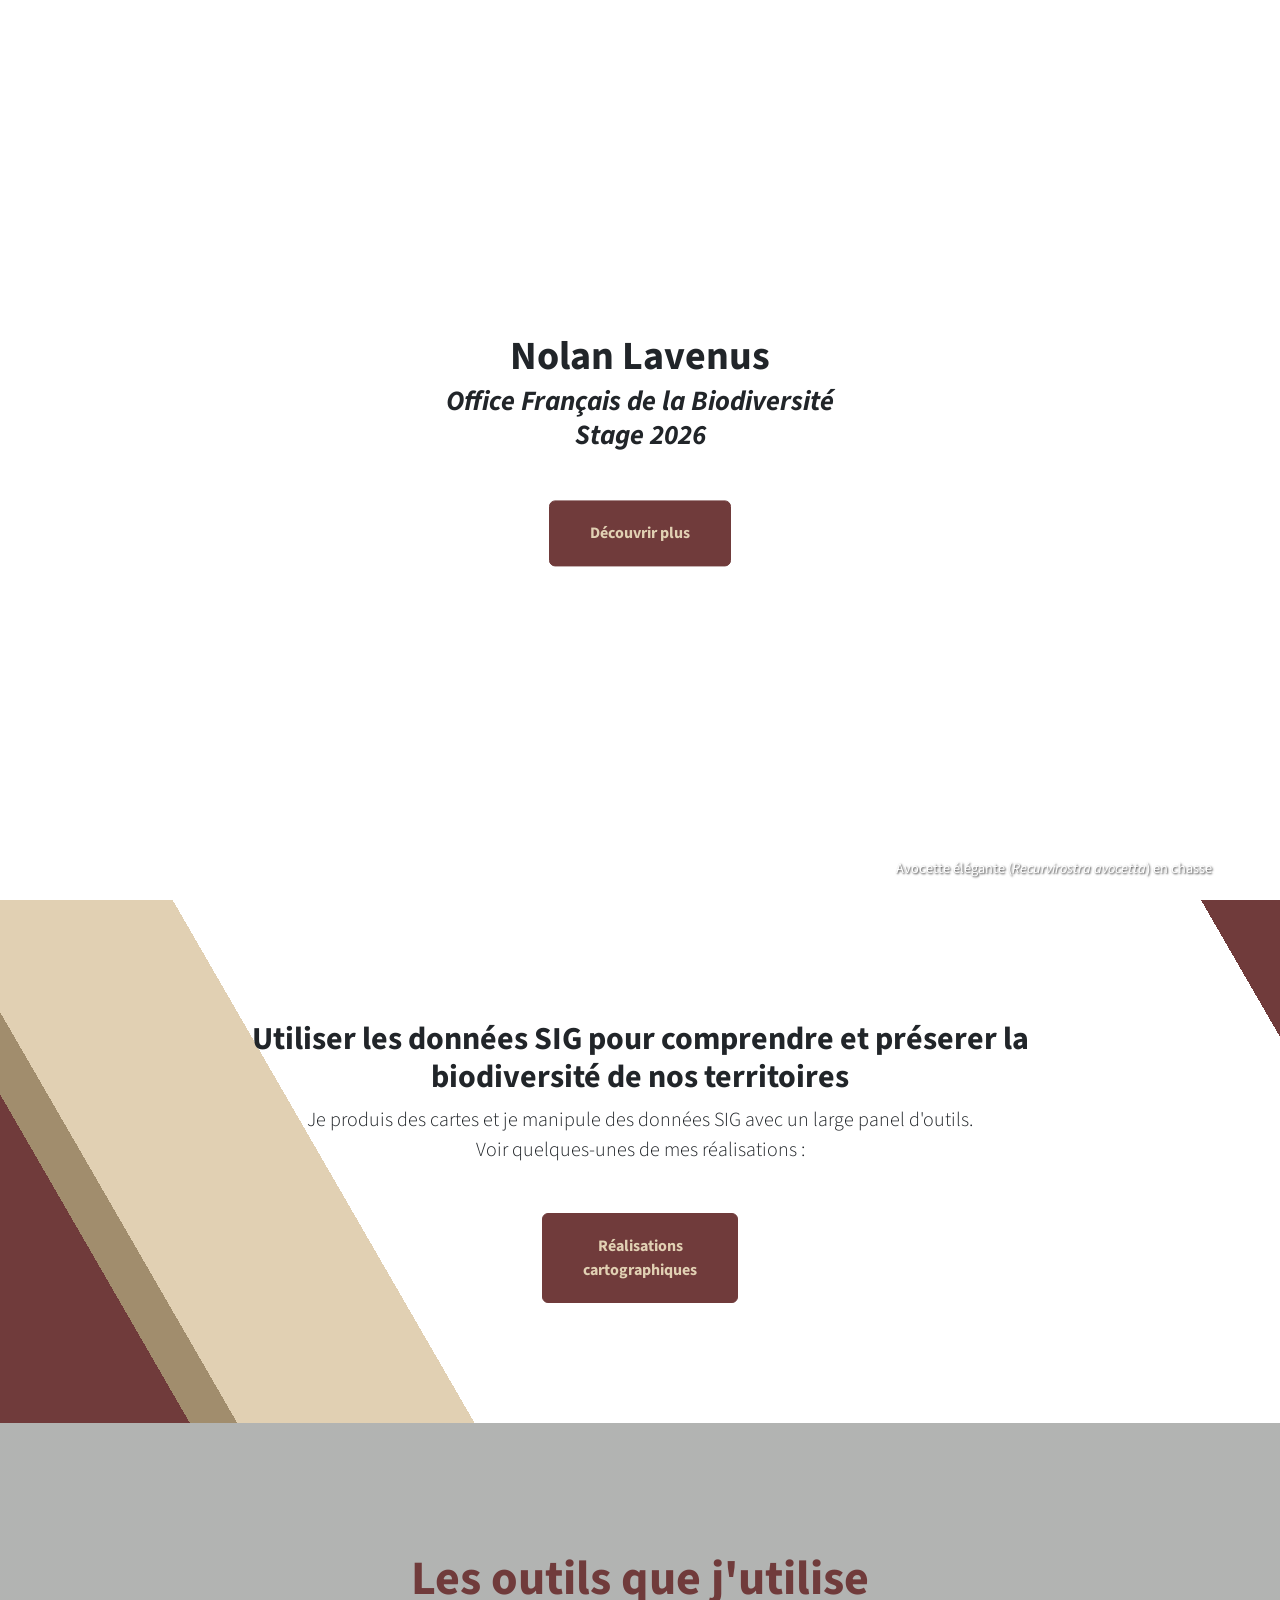
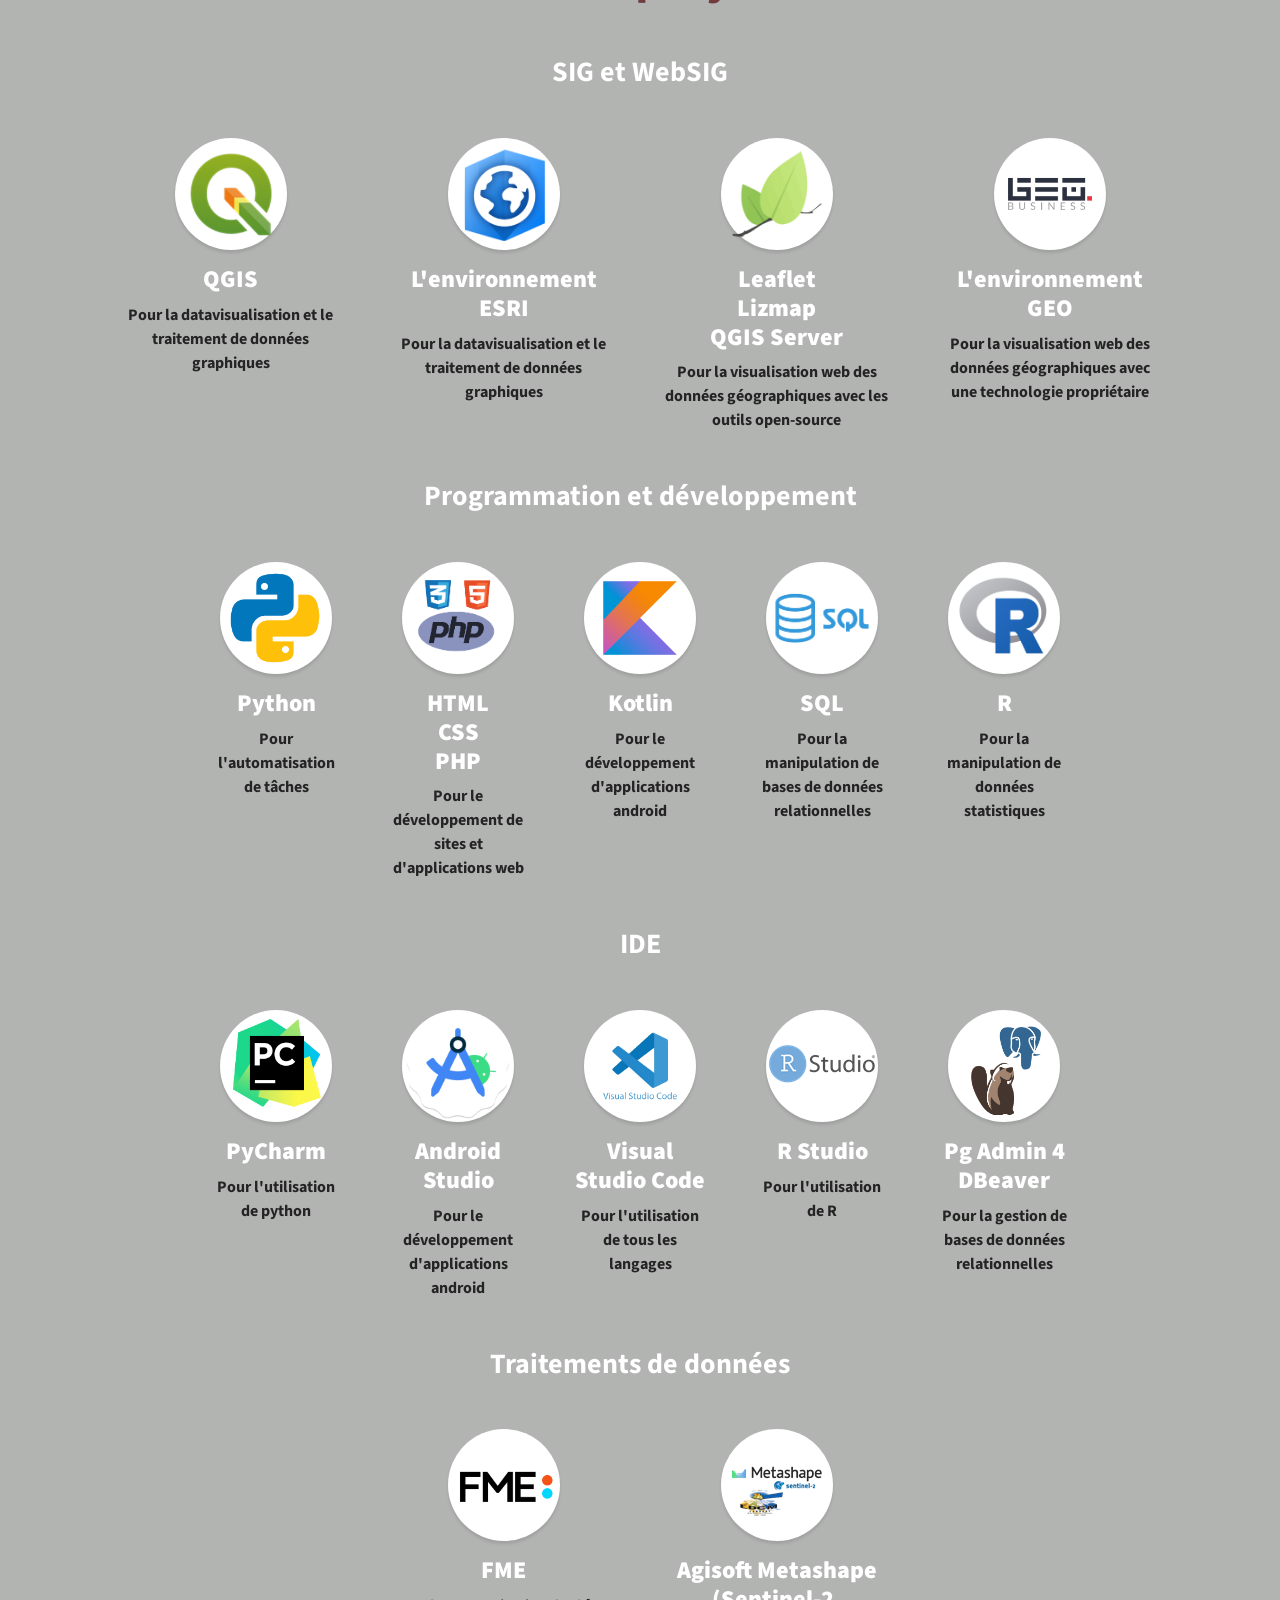
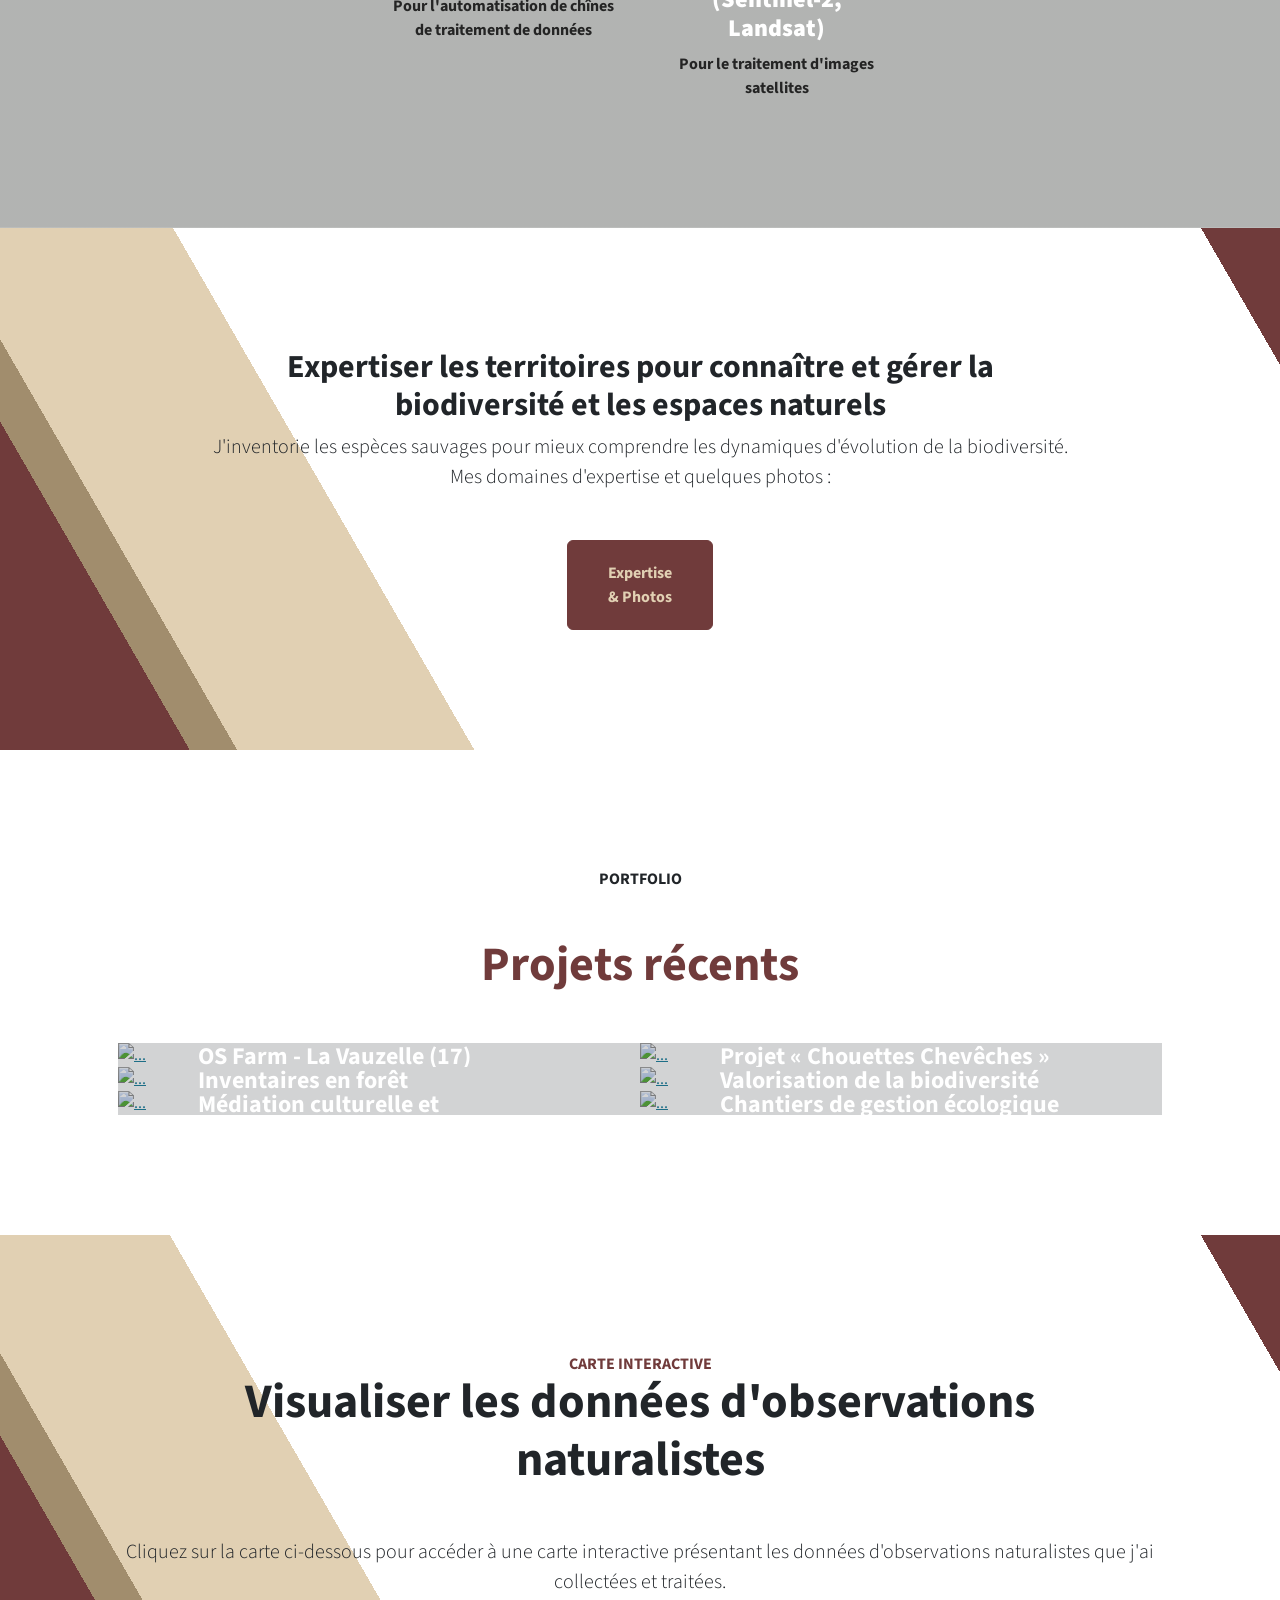
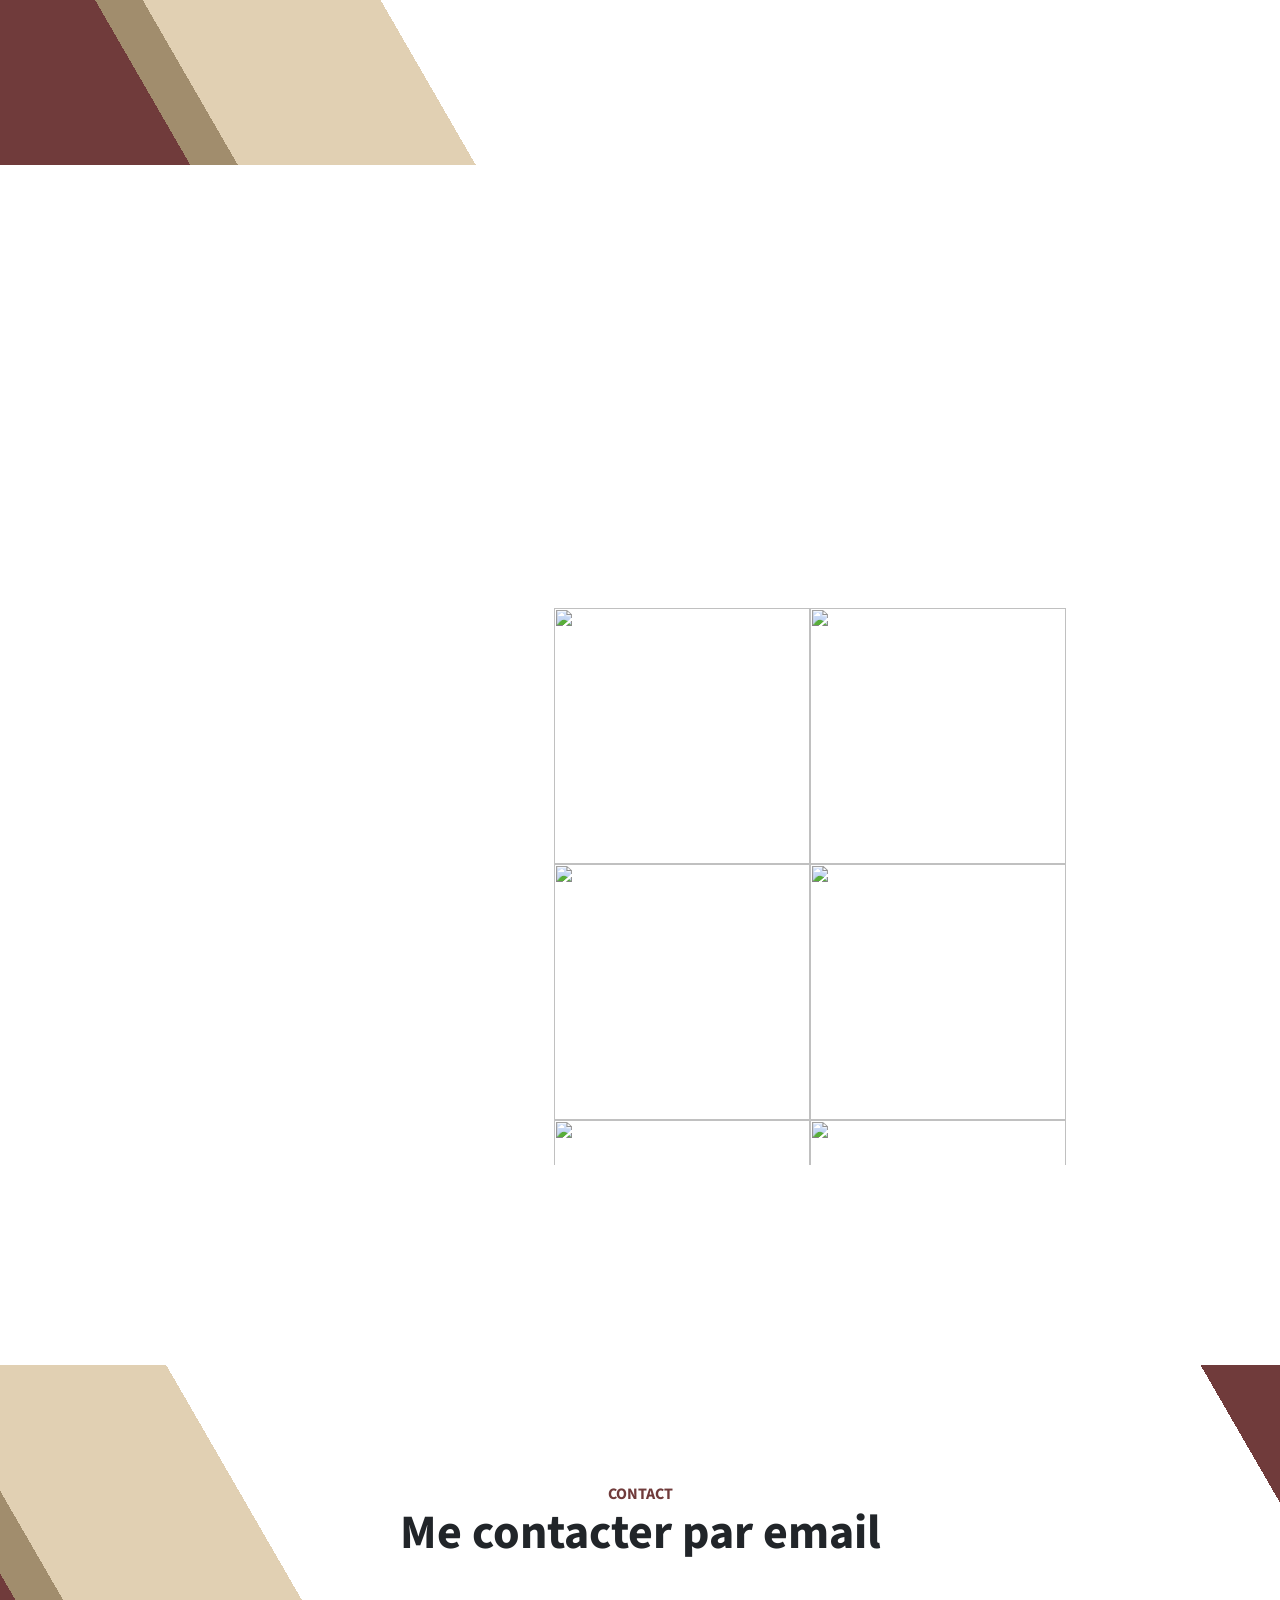
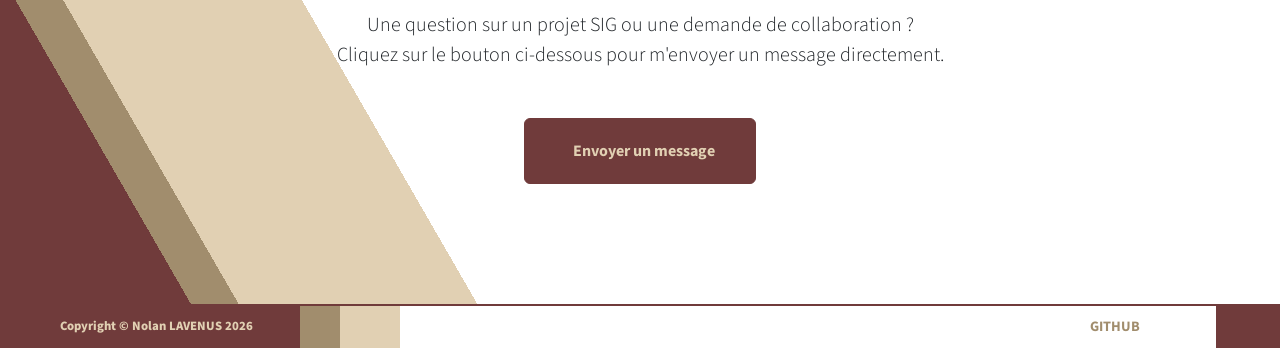
==== index.html @ 3e0e307f "Initial commit" ====
<!DOCTYPE html>
<html lang="en">
    <!-- Head -->
    <head>
        <meta charset="utf-8" />
        <meta name="viewport" content="width=device-width, initial-scale=1, shrink-to-fit=no" />
        <meta name="description" content="" />
        <meta name="author" content="" />
        <title>Nolan Lavenus</title>
        <!-- Favicon-->
        <link rel="icon" type="image/x-icon" href="assets/favicon.ico" />
        <!-- Font Awesome icons (free version)-->
        <script src="https://use.fontawesome.com/releases/v6.3.0/js/all.js" crossorigin="anonymous"></script>
        <!-- Simple line icons-->
        <link href="https://cdnjs.cloudflare.com/ajax/libs/simple-line-icons/2.5.5/css/simple-line-icons.min.css" rel="stylesheet" />
        <!-- Google fonts-->
        <link href="https://fonts.googleapis.com/css?family=Source+Sans+Pro:300,400,700,300italic,400italic,700italic" rel="stylesheet" type="text/css" />
        <!-- Flat UI Icons -->
        <!-- Flaticon uIcons (Thin Straight) -->
        <link rel='stylesheet' href='https://cdn-uicons.flaticon.com/2.1.0/uicons-thin-straight/css/uicons-thin-straight.css'>
        <!-- Core theme CSS (includes Bootstrap)-->
        <link rel ="stylesheet" href = "css/styles.css">
        <link rel ="stylesheet" href = "css/styles_custom.css">
        <link href="css/MarkerCluster.css" rel="stylesheet">
        <link href="css/MarkerCluster.Default.css" rel="stylesheet">
        <link rel="stylesheet" href="https://unpkg.com/leaflet@1.9.4/dist/leaflet.css" />
        <script src="https://unpkg.com/leaflet@1.9.4/dist/leaflet.js"></script>
    </head>

    <!-- Body -->
    <body id="page-top">

        <!-- Navigation-->
        <nav id="nav-desktop" class="navbar-custom">
            <div class="horizontal-wrapper">
                <span class="nav-brand">Menu</span>
                <ul class="nav-links">
                    <li><a href="#page-top">Haut de page</a></li>
                    <li><a href="#about">À propos</a></li>
                    <li><a href="#sig">SIG</a></li>
                    <li><a href="#naturalisme">Naturalisme</a></li>
                    <li><a href="#portfolio">Portfolio</a></li>
                    <li><a href="#observations">Observations</a></li>
                    <li><a href="#contact">Contact</a></li>
                </ul>
            </div>
        </nav>

        <nav id="nav-mobile">
            <button class="menu-toggle" aria-label="Ouvrir le menu" id="menu-toggle">
                <i class="fas fa-bars"></i>
            </button>
        
            <div class="mobile-sidebar">
                <div class="sidebar-header">
                    <span class="nav-menu">Menu</span>
                    <button class="close-menu" id="menu-close-btn"><i class="fas fa-times"></i></button>
                </div>
                <ul class="nav-links">
                    <li><a href="#page-top">Haut de page</a></li>
                    <li><a href="#about">À propos</a></li>
                    <li><a href="#sig">SIG</a></li>
                    <li><a href="#naturalisme">Naturalisme</a></li>
                    <li><a href="#portfolio">Portfolio</a></li>
                    <li><a href="#contact">Contact</a></li>
                </ul>
            </div>
        </nav>

        <div class="sidebar-overlay"></div>

        <!-- Header-->
        <header class="masthead_3 d-flex align-items-center">
            <video autoplay muted loop id="myVideo">
                <source src="assets/vids/MVI_4142.MOV" type="video/mp4">
            </video>
            <div class=masthead-4>
                <div class="container px-4 px-lg-5 text-center">
                    <h1 class="mb-1">Nolan Lavenus</h1>
                    <h3 class="mb-5">
                        <em>Office Français de la Biodiversité<br></em>
                        <em>Stage 2026</em>
                    </h3>
                    <a class="btn btn-more" href="#about">Découvrir plus</a>
                </div>
            </div>
            <div class="masthead-5">
                <div class="container px-4 px-lg-5 text-left">
                    <p>Avocette élégante (<em>Recurvirostra avocetta</em>) en chasse</p>
                </div>
            </div>
        </header>

        <!-- About-->
        <section class="content-section bg-light section-bg" id="about">
            <div class="container px-4 px-lg-5 text-center">
                <div class="row gx-4 gx-lg-5 justify-content-center">
                    <div class="col-lg-10">
                        <h2>Utiliser les données SIG pour comprendre et préserer la biodiversité de nos territoires</h2>
                        <p class="lead mb-5">
                            Je produis des cartes et je manipule des données SIG avec un large panel d'outils.<br>
                            Voir quelques-unes de mes réalisations :
                        </p>
                        <a class="btn btn-more" href="#portfolio">Réalisations<br>cartographiques</a>
                    </div>
                </div>
            </div>
        </section>

        <!-- SIG-->
        <section class="masthead_2 text-white text-center" id="sig">
            <div class="container px-4 px-lg-5">
                <div class="content-section-heading">
                    <h2 class="text-secondary mb-0">Les outils que j'utilise</h2>
                </div>

                <div class="col-lg-1 col-md-6 mb-5"></div>
                <h3 class="mb-5">SIG et WebSIG</h3>

                <div class="row gx-4 gx-lg-5">
                    <div class="col-lg-3 col-md-6 mb-5 mb-lg-0">
                        <span class="service-icon rounded-circle mx-auto mb-3"><img src="assets/icon/qgis-logo.png" class="img-fluid d-block"></span>
                        <h4><strong>QGIS</strong></h4>
                        <p class="text-faded mb-0">Pour la datavisualisation et le traitement de données graphiques</p>
                    </div>
                    <div class="col-lg-3 col-md-6 mb-5 mb-lg-0">
                        <span class="service-icon rounded-circle mx-auto mb-3"><img src="assets/icon/arcgis-logo.png" class="img-fluid d-block"></span>
                        <h4><strong>L'environnement ESRI</strong></h4>
                        <p class="text-faded mb-0">Pour la datavisualisation et le traitement de données graphiques</p>
                    </div>
                    <div class="col-lg-3 col-md-6 mb-5 mb-md-0">
                        <span class="service-icon rounded-circle mx-auto mb-3"><img src="assets/icon/leaflet-logo.png" class="img-fluid d-block"></span>
                        <h4><strong>Leaflet<br>Lizmap<br>QGIS Server</strong></h4>
                        <p class="text-faded mb-0">Pour la visualisation web des données géographiques avec les outils open-source</p>
                    </div>
                    <div class="col-lg-3 col-md-6">
                        <span class="service-icon rounded-circle mx-auto mb-3"><img src="assets/icon/geo-logo.png" class="img-fluid d-block"></span>
                        <h4><strong>L'environnement GEO</strong></h4>
                        <p class="text-faded mb-0">Pour la visualisation web des données géographiques avec une technologie propriétaire</p>
                    </div>
                </div>

                <div class="col-lg-1 col-md-6 mb-5"></div>
                <h3 class="mb-5">Programmation et développement</h3>
                
                <div class="row gx-4 gx-lg-5">
                    <div class="col-lg-1 col-md-6 mb-5 mb-lg-0">

                    </div>
                    <div class="col-lg-2 col-md-6 mb-5 mb-lg-0">
                        <span class="service-icon rounded-circle mx-auto mb-3"><img src="assets/icon/python-logo.png" class="img-fluid d-block"></span>
                        <h4><strong>Python</strong></h4>
                        <p class="text-faded mb-0">Pour l'automatisation de tâches</p>
                    </div>
                    <div class="col-lg-2 col-md-6 mb-5 mb-lg-0">
                        <span class="service-icon rounded-circle mx-auto mb-3"><img src="assets/icon/dev_web-logo.png" class="img-fluid d-block"></span>
                        <h4><strong>HTML<br>CSS<br>PHP</strong></h4>
                        <p class="text-faded mb-0">Pour le développement de sites et d'applications web</p>
                    </div>
                    <div class="col-lg-2 col-md-6 mb-5 mb-md-0">
                        <span class="service-icon rounded-circle mx-auto mb-3"><img src="assets/icon/kotlin-logo.png" class="img-fluid d-block"></span>
                        <h4><strong>Kotlin</strong></h4>
                        <p class="text-faded mb-0">Pour le développement d'applications android</p>
                    </div>
                    <div class="col-lg-2 col-md-6">
                        <span class="service-icon rounded-circle mx-auto mb-3"><img src="assets/icon/sql-logo.png" class="img-fluid d-block"></span>
                        <h4><strong>SQL</strong></h4>
                        <p class="text-faded mb-0">Pour la manipulation de bases de données relationnelles</p>
                    </div>
                    <div class="col-lg-2 col-md-6 mb-5 mb-lg-0">
                        <span class="service-icon rounded-circle mx-auto mb-3"><img src="assets/icon/r_studio-logo.png" class="img-fluid d-block"></span>
                        <h4><strong>R</strong></h4>
                        <p class="text-faded mb-0">Pour la manipulation de données statistiques</p>
                    </div>
                </div>

                <div class="col-lg-1 col-md-6 mb-5"></div>
                <h3 class="mb-5">IDE</h3>
                
                <div class="row gx-4 gx-lg-5">
                    <div class="col-lg-1 col-md-6 mb-5 mb-lg-0">

                    </div>
                    <div class="col-lg-2 col-md-6 mb-5 mb-lg-0">
                        <span class="service-icon rounded-circle mx-auto mb-3"><img src="assets/icon/pycharm-icon.png" class="img-fluid d-block"></span>
                        <h4><strong>PyCharm</strong></h4>
                        <p class="text-faded mb-0">Pour l'utilisation de python</p>
                    </div>  
                    <div class="col-lg-2 col-md-6 mb-5 mb-lg-0">
                        <span class="service-icon rounded-circle mx-auto mb-3"><img src="assets/icon/adroid_studio-logo.png" class="img-fluid d-block"></span>
                        <h4><strong>Android Studio</strong></h4>
                        <p class="text-faded mb-0">Pour le développement d'applications android</p>
                    </div>
                    <div class="col-lg-2 col-md-6 mb-5 mb-lg-0">
                        <span class="service-icon rounded-circle mx-auto mb-3"><img src="assets/icon/vsc-logo.png" class="img-fluid d-block"></span>
                        <h4><strong>Visual Studio Code</strong></h4>
                        <p class="text-faded mb-0">Pour l'utilisation de tous les langages</p>
                    </div>
                    <div class="col-lg-2 col-md-6 mb-5 mb-lg-0">
                        <span class="service-icon rounded-circle mx-auto mb-3"><img src="assets/icon/R_Studio_Logo.png" class="img-fluid d-block"></span>
                        <h4><strong>R Studio</strong></h4>
                        <p class="text-faded mb-0">Pour l'utilisation de R</p>
                    </div>
                    <div class="col-lg-2 col-md-6 mb-5 mb-lg-0">
                        <span class="service-icon rounded-circle mx-auto mb-3"><img src="assets/icon/bdd-logo.png" class="img-fluid d-block"></span>
                        <h4><strong>Pg Admin 4<br>DBeaver</strong></h4>
                        <p class="text-faded mb-0">Pour la gestion de bases de données relationnelles</p>
                    </div>
                </div>

                <div class="col-lg-1 col-md-6 mb-5"></div>
                <h3 class="mb-5">Traitements de données</h3>
                
                <div class="row gx-4 gx-lg-5">
                    <div class="col-lg-3 col-md-6 mb-5 mb-lg-0">

                    </div>
                    <div class="col-lg-3 col-md-6 mb-5 mb-lg-0">
                        <span class="service-icon rounded-circle mx-auto mb-3"><img src="assets/icon/fme-logo.png" class="img-fluid d-block"></span>
                        <h4><strong>FME</strong></h4>
                        <p class="text-faded mb-0">Pour l'automatisation de chînes de traitement de données</p>
                    </div>
                    <div class="col-lg-3 col-md-6 mb-5 mb-lg-0">
                        <span class="service-icon rounded-circle mx-auto mb-3"><img src="assets/icon/images_sat-logo.png" class="img-fluid d-block"></span>
                        <h4><strong>Agisoft Metashape<br>(Sentinel-2, Landsat)</strong></h4>
                        <p class="text-faded mb-0">Pour le traitement d'images satellites</p>
                </div>
            </div>
        </section>

        <!-- Naturalisme -->
        <section class="content-section bg-light section-bg" id="naturalisme">
            <div class="container px-4 px-lg-5 text-center">
                <div class="row gx-4 gx-lg-5 justify-content-center">
                    <div class="col-lg-10">
                        <h2>Expertiser les territoires pour connaître et gérer la biodiversité et les espaces naturels</h2>
                        <p class="lead mb-5">
                            J'inventorie les espèces sauvages pour mieux comprendre les dynamiques d'évolution de la biodiversité.<br>
                            Mes domaines d'expertise et quelques photos :
                        </p>
                        <a class="btn btn-more" href="#services">Expertise<br>& Photos</a>
                    </div>
                </div>
            </div>
        </section>

        <!-- Portfolio-->
        <section class="content-section" id="portfolio">
            <div class="container px-4 px-lg-5">
                <div class="content-section-heading text-center">
                    <h3 class="mb-5">Portfolio</h3>
                    <h2 class="text-secondary mb-0">Projets récents</h2>
                </div>

                <div class="col-lg-1 col-md-6 mb-5"></div>

                <div class="row gx-0">
                    <div class="col-lg-6">
                        <a class="portfolio-item" href="portfolio/os_farm/index.html">
                            <div class="caption">
                                <div class="caption-content">
                                    <div class="h4 mb-1">OS Farm - La Vauzelle (17)</div>
                                    <p class="mb-0">Relevés de terrain, productions cartographiques et diffusion des données</p>
                                </div>
                            </div>
                            <img class="img-fluid d-block" src="assets/img/Communes_parcelles.png" alt="..." />
                        </a>
                    </div>
                    <div class="col-lg-6">
                        <a class="portfolio-item" href="#!">
                            <div class="caption">
                                <div class="caption-content">
                                    <div class="h4 mb-1">Projet « Chouettes Chevêches »</div>
                                    <p class="mb-0">Projet de cartographie et d'analyse des potentialités de nidification de chouettes chevêches 
                                        sur le territoire communal</p>
                                </div>
                            </div>
                            <img class="img-fluid d-block" src="assets/img/Localisation couples chouettes.png" alt="..." />
                        </a>
                    </div>
                    <div class="col-lg-6">
                        <a class="portfolio-item" href="#!">
                            <div class="caption">
                                <div class="caption-content">
                                    <div class="h4 mb-1">Inventaires en forêt</div>
                                    <p class="mb-0">Inventaires naturalistes en forêt de Boulogne (47) pour l'Office National des Forêts (ONF)</p>
                                </div>
                            </div>
                            <img class="img-fluid d-block" src="../siteweb/assets/img/IMG_1373.JPG" alt="..." />
                        </a>
                    </div>
                    <div class="col-lg-6">
                        <a class="portfolio-item" href="#!">
                            <div class="caption">
                                <div class="caption-content">
                                    <div class="h4 mb-1">Valorisation de la biodiversité dans les vignes (Le Pallet - 44)</div>
                                    <p class="mb-0">Inventaires naturalistes dans les vignes du Musée du Vignoble Nantais,
                                        création de panneaux pédagagogiques et médiation culturelle et scientifique</p>
                                </div>
                            </div>
                            <img class="img-fluid d-block" src="assets/img/panneau_fauche.png" alt="..." />
                        </a>
                    </div>
                    <div class="col-lg-6">
                        <a class="portfolio-item" href="#!">
                            <div class="caption">
                                <div class="caption-content">
                                    <div class="h4 mb-1">Médiation culturelle et scientifique</div>
                                    <p class="mb-0">Médiation autour des enjeux eaux auprès de tous les publics dans les marais de Brière (44)</p>
                                </div>
                            </div>
                            <img class="img-fluid d-block" src="assets/img/Frise finale.jpg" alt="..." />
                        </a>
                    </div>
                    <div class="col-lg-6">
                        <a class="portfolio-item" href="#!">
                            <div class="caption">
                                <div class="caption-content">
                                    <div class="h4 mb-1">Chantiers de gestion écologique</div>
                                    <p class="mb-0">Chantiers de gestion écologique dans divers contextes : agricole, ripisylve, falaises calcicoles, clairière foestière</p>
                                </div>
                            </div>
                            <img class="img-fluid d-block" src="assets/img/1745243127879_copie.jpg" alt="..." />
                        </a>
                    </div>
                </div>
            </div>
        </section>

        <!-- Observations naturalistes -->
        <section class="content-section bg-light section-bg" id="observations">
                <div class="container px-4 px-lg-5 text-center">
                    <div class="content-section-heading">
                        <h3 class="text-secondary mb-0">Carte interactive</h3>
                        <h2 class="mb-5">Visualiser les données d'observations naturalistes</h2>
                    </div>
                    <p class="lead mb-5">
                        Cliquez sur la carte ci-dessous pour accéder à une carte interactive présentant les données d'observations naturalistes que j'ai collectées et traitées.
                    </p>
                </div>
        </section>

        <div class="map-preview-bg">
            <div class="map">
                <a href="map/map.html">
                    <div id="map_preview" class="map-preview">
                        <!-- Preview de la carte -->
                    </div>
                </a>
            </div>
        </div>

        <!-- Formulaire de contact -->
        <section class="content-section bg-light section-bg text-center" id="contact">
            <div class="container px-4 px-lg-5">
                <div class="content-section-heading">
                    <h3 class="text-secondary mb-0">Contact</h3>
                    <h2 class="mb-5">Me contacter par email</h2>
                </div>
                <p class="lead mb-5">
                    Une question sur un projet SIG ou une demande de collaboration ?<br>
                    Cliquez sur le bouton ci-dessous pour m'envoyer un message directement.
                </p>
                <a class="btn btn-more" href="mailto:nolan.lavenus@exemple.fr?subject=Contact%20depuis%20le%20Portfolio&body=Bonjour%20Nolan,">
                    <i class="fas fa-envelope me-2"></i> Envoyer un message
                </a>
            </div>
        </section>

        <!-- Footer-->
        <footer class="footer-custom">
            <div class="horizontal-wrapper">
                <span class="footer-brand">Copyright © Nolan LAVENUS 2026</span>
                <ul class="nav-links">
                    <li><a href="https://github.com/NolanLavenus" class="github-icon-link" target="_blank" rel="noopener noreferrer">
                        <i class="fab fa-github"></i> Github</a></li>
                </ul>
            </div>
        </footer>

        <!-- Scroll to Top Button-->
        <a class="scroll-to-top rounded" href="#page-top"><i class="fas fa-angle-up"></i></a>
        <!-- Bootstrap core JS-->
        <script src="https://cdn.jsdelivr.net/npm/bootstrap@5.2.3/dist/js/bootstrap.bundle.min.js"></script>
        <!-- Core theme JS-->
        <script type="module" src="js/const.js"></script>
        <script type="module" src="js/scroll.js"></script>
        <script type="module" src="js/nav.js"></script>

        <script src="js/jquery-3.7.1.min.js"></script>
        <script src="js/leaflet.js"></script>
        <script src="js/leaflet.markercluster.js"></script>
        <script src="https://cdn.jsdelivr.net/npm/@supabase/supabase-js@2"></script>
        <script src="map/queries.js"></script>
        <script src="map/map_preview.js"></script>
    </body>
</html>
---- css/styles.css ----
/* ---------------------------------------- */
/* Base */
/* ---------------------------------------- */

@charset "UTF-8";
/*!
* Start Bootstrap - Stylish Portfolio v6.0.6 (https://startbootstrap.com/theme/stylish-portfolio)
* Copyright 2013-2023 Start Bootstrap
* Licensed under MIT (https://github.com/StartBootstrap/startbootstrap-stylish-portfolio/blob/master/LICENSE)
*/
/*!
 * Bootstrap  v5.2.3 (https://getbootstrap.com/)
 * Copyright 2011-2022 The Bootstrap Authors
 * Copyright 2011-2022 Twitter, Inc.
 * Licensed under MIT (https://github.com/twbs/bootstrap/blob/main/LICENSE)
 */
:root {
  --bs-blue: #1D809F;
  --bs-indigo: #6610f2;
  --bs-purple: #6f42c1;
  --bs-pink: #d63384;
  --bs-red: #dc3545;
  --bs-orange: #fd7e14;
  --bs-yellow: #ecb807;
  --bs-green: #198754;
  --bs-teal: #20c997;
  --bs-cyan: #0dcaf0;
  --bs-black: #000;
  --bs-white: #fff;
  --bs-gray: #6c757d;
  --bs-gray-dark: #343a40;
  --bs-gray-100: #f8f9fa;
  --bs-gray-200: #e9ecef;
  --bs-gray-300: #dee2e6;
  --bs-gray-400: #ced4da;
  --bs-gray-500: #adb5bd;
  --bs-gray-600: #6c757d;
  --bs-gray-700: #495057;
  --bs-gray-800: #343a40;
  --bs-gray-900: #212529;
  --bs-primary: #1D809F;
  --bs-secondary: #ecb807;
  --bs-success: #198754;
  --bs-info: #0dcaf0;
  --bs-warning: #ecb807;
  --bs-danger: #dc3545;
  --bs-light: #f8f9fa;
  --bs-dark: #212529;
  --bs-primary-rgb: 29, 128, 159;
  --bs-secondary-rgb: 236, 184, 7;
  --bs-success-rgb: 25, 135, 84;
  --bs-info-rgb: 13, 202, 240;
  --bs-warning-rgb: 236, 184, 7;
  --bs-danger-rgb: 220, 53, 69;
  --bs-light-rgb: 248, 249, 250;
  --bs-dark-rgb: 33, 37, 41;
  --bs-white-rgb: 255, 255, 255;
  --bs-black-rgb: 0, 0, 0;
  --bs-body-color-rgb: 33, 37, 41;
  --bs-body-bg-rgb: 255, 255, 255;
  --bs-font-sans-serif: system-ui, -apple-system, "Segoe UI", Roboto, "Helvetica Neue", "Noto Sans", "Liberation Sans", Arial, sans-serif, "Apple Color Emoji", "Segoe UI Emoji", "Segoe UI Symbol", "Noto Color Emoji";
  --bs-font-monospace: SFMono-Regular, Menlo, Monaco, Consolas, "Liberation Mono", "Courier New", monospace;
  --bs-gradient: linear-gradient(180deg, rgba(255, 255, 255, 0.15), rgba(255, 255, 255, 0));
  --bs-body-font-family: Source Sans Pro, -apple-system, BlinkMacSystemFont, Segoe UI, Roboto, Helvetica Neue, Arial, sans-serif, Apple Color Emoji, Segoe UI Emoji, Segoe UI Symbol, Noto Color Emoji;
  --bs-body-font-size: 1rem;
  --bs-body-font-weight: 400;
  --bs-body-line-height: 1.5;
  --bs-body-color: #212529;
  --bs-body-bg: #fff;
  --bs-border-width: 1px;
  --bs-border-style: solid;
  --bs-border-color: #dee2e6;
  --bs-border-color-translucent: rgba(0, 0, 0, 0.175);
  --bs-border-radius: 0.375rem;
  --bs-border-radius-sm: 0.25rem;
  --bs-border-radius-lg: 0.5rem;
  --bs-border-radius-xl: 1rem;
  --bs-border-radius-2xl: 2rem;
  --bs-border-radius-pill: 50rem;
  --bs-link-color: #1D809F;
  --bs-link-hover-color: #17667f;
  --bs-code-color: #d63384;
  --bs-highlight-bg: #fbf1cd;
}

*,
*::before,
*::after {
  box-sizing: border-box;
}

@media (prefers-reduced-motion: no-preference) {
  :root {
    scroll-behavior: smooth;
  }
}

/* ---------------------------------------- */
/* Body et titres */
/* ---------------------------------------- */

body {
  margin: 0;
  font-family: var(--bs-body-font-family);
  font-size: var(--bs-body-font-size);
  font-weight: var(--bs-body-font-weight);
  line-height: var(--bs-body-line-height);
  color: var(--bs-body-color);
  text-align: var(--bs-body-text-align);
  background-color: var(--bs-body-bg);
  -webkit-text-size-adjust: 100%;
  -webkit-tap-highlight-color: rgba(0, 0, 0, 0);
}

h6, .h6, h5, .h5, h4, .h4, h3, .h3, h2, .h2, h1, .h1 {
  margin-top: 0;
  margin-bottom: 0.5rem;
  font-weight: 700;
  line-height: 1.2;
}

h1, .h1 {
  font-size: calc(1.375rem + 1.5vw);
}
@media (min-width: 1200px) {
  h1, .h1 {
    font-size: 2.5rem;
  }
}

h2, .h2 {
  font-size: calc(1.325rem + 0.9vw);
}
@media (min-width: 1200px) {
  h2, .h2 {
    font-size: 2rem;
  }
}

h3, .h3, h3_2, .h3_2 {
  font-size: calc(1.3rem + 0.6vw);
}
@media (min-width: 1200px) {
  h3, .h3, h3_2, .h3_2 {
    font-size: 1.75rem;
  }
}

h4, .h4 {
  font-size: calc(1.275rem + 0.3vw);
}
@media (min-width: 1200px) {
  h4, .h4 {
    font-size: 1.5rem;
  }
}

h5, .h5 {
  font-size: 1.25rem;
}

h6, .h6 {
  font-size: 1rem;
}

p {
  margin-top: 0;
  margin-bottom: 1rem;
}

abbr[title] {
  -webkit-text-decoration: underline dotted;
          text-decoration: underline dotted;
  cursor: help;
  -webkit-text-decoration-skip-ink: none;
          text-decoration-skip-ink: none;
}

ol, ul {
  padding-left: 2rem;
}

ol, ul, dl {
  margin-top: 0;
  margin-bottom: 1rem;
}

ol ol, ul ul, ol ul, ul ol {
  margin-bottom: 0;
}

dt {
  font-weight: 700;
}

dd {
  margin-bottom: 0.5rem;
  margin-left: 0;
}

b, strong {
  font-weight: bolder;
}

small, .small {
  font-size: 0.875em;
}

mark, .mark {
  padding: 0.1875em;
  background-color: var(--bs-highlight-bg);
}

sub, sup {
  position: relative;
  font-size: 0.75em;
  line-height: 0;
  vertical-align: baseline;
}

sub {
  bottom: -0.25em;
}

sup {
  top: -0.5em;
}

a {
  color: var(--bs-link-color);
  text-decoration: underline;
}
a:hover {
  color: var(--bs-link-hover-color);
}

a:not([href]):not([class]), a:not([href]):not([class]):hover {
  color: inherit;
  text-decoration: none;
}

pre, code, kbd, samp {
  font-family: var(--bs-font-monospace);
  font-size: 1em;
}

pre {
  display: block;
  margin-top: 0;
  margin-bottom: 1rem;
  overflow: auto;
  font-size: 0.875em;
}
pre code {
  font-size: inherit;
  color: inherit;
  word-break: normal;
}

code {
  font-size: 0.875em;
  color: var(--bs-code-color);
  word-wrap: break-word;
}
a > code {
  color: inherit;
}

kbd {
  padding: 0.1875rem 0.375rem;
  font-size: 0.875em;
  color: var(--bs-body-bg);
  background-color: var(--bs-body-color);
  border-radius: 0.25rem;
}
kbd kbd {
  padding: 0;
  font-size: 1em;
}

figure {
  margin: 0 0 1rem;
}

img, svg {
  vertical-align: middle;
}

table {
  caption-side: bottom;
  border-collapse: collapse;
}

caption {
  padding-top: 0.5rem;
  padding-bottom: 0.5rem;
  color: #6c757d;
  text-align: left;
}

th {
  text-align: inherit;
  text-align: -webkit-match-parent;
}

thead, tbody, tfoot, tr, td, th {
  border-color: inherit;
  border-style: solid;
  border-width: 0;
}

label {
  display: inline-block;
}

button {
  border-radius: 0;
}

button:focus:not(:focus-visible) {
  outline: 0;
}

input, button, select, optgroup, textarea {
  margin: 0;
  font-family: inherit;
  font-size: inherit;
  line-height: inherit;
}

button, select {
  text-transform: none;
}

[role=button] {
  cursor: pointer;
}

select {
  word-wrap: normal;
}
select:disabled {
  opacity: 1;
}

[list]:not([type=date]):not([type=datetime-local]):not([type=month]):not([type=week]):not([type=time])::-webkit-calendar-picker-indicator {
  display: none !important;
}

button,
[type=button],
[type=reset],
[type=submit] {-webkit-appearance: button;}
button:not(:disabled),
[type=button]:not(:disabled),
[type=reset]:not(:disabled),
[type=submit]:not(:disabled) {
  cursor: pointer;
}

::-moz-focus-inner {
  padding: 0;
  border-style: none;
}

textarea {
  resize: vertical;
}

fieldset {
  min-width: 0;
  padding: 0;
  margin: 0;
  border: 0;
}

legend {
  float: left;
  width: 100%;
  padding: 0;
  margin-bottom: 0.5rem;
  font-size: calc(1.275rem + 0.3vw);
  line-height: inherit;
}
@media (min-width: 1200px) {
  legend {
    font-size: 1.5rem;
  }
}
legend + * {
  clear: left;
}

::-webkit-datetime-edit-fields-wrapper,
::-webkit-datetime-edit-text,
::-webkit-datetime-edit-minute,
::-webkit-datetime-edit-hour-field,
::-webkit-datetime-edit-day-field,
::-webkit-datetime-edit-month-field,
::-webkit-datetime-edit-year-field {
  padding: 0;
}

::-webkit-inner-spin-button {
  height: auto;
}

[type=search] {
  outline-offset: -2px;
  -webkit-appearance: textfield;
}

/* rtl:raw:
[type="tel"],
[type="url"],
[type="email"],
[type="number"] {
  direction: ltr;
}
*/
::-webkit-search-decoration {
  -webkit-appearance: none;
}

::-webkit-color-swatch-wrapper {
  padding: 0;
}

::file-selector-button {
  font: inherit;
  -webkit-appearance: button;
}

output {
  display: inline-block;
}

iframe {
  border: 0;
}

summary {
  display: list-item;
  cursor: pointer;
}

[hidden] {
  display: none !important;
}

.lead {
  font-size: 1.25rem;
  font-weight: 300;
}

/* ---------------------------------------- */
/* Listes */
/* ---------------------------------------- */

.list-unstyled {
  padding-left: 0;
  list-style: none;
}

.list-inline {
  padding-left: 0;
  list-style: none;
}

.list-inline-item {
  display: inline-block;
}
.list-inline-item:not(:last-child) {
  margin-right: 0.5rem;
}

.initialism {
  font-size: 0.875em;
  text-transform: uppercase;
}

.img-fluid {
  max-width: 100%;
  height: auto;
}

.img-thumbnail {
  padding: 0.25rem;
  background-color: #fff;
  border: 1px solid var(--bs-border-color);
  border-radius: 0.375rem;
  max-width: 100%;
  height: auto;
}

.container, .container-fluid, .container-xxl, .container-xl, .container-lg, .container-md, .container-sm {
  --bs-gutter-x: 1.5rem;
  --bs-gutter-y: 0;
  width: 100%;
  padding-right: calc(var(--bs-gutter-x) * 0.5);
  padding-left: calc(var(--bs-gutter-x) * 0.5);
  margin-right: auto;
  margin-left: auto;
}

@media (min-width: 576px) {
  .container-sm, .container {
    max-width: 540px;
  }
}
@media (min-width: 768px) {
  .container-md, .container-sm, .container {
    max-width: 720px;
  }
}
@media (min-width: 992px) {
  .container-lg, .container-md, .container-sm, .container {
    max-width: 960px;
  }
}
@media (min-width: 1200px) {
  .container-xl, .container-lg, .container-md, .container-sm, .container {
    max-width: 1140px;
  }
}
@media (min-width: 1400px) {
  .container-xxl, .container-xl, .container-lg, .container-md, .container-sm, .container {
    max-width: 1320px;
  }
}
.row {
  --bs-gutter-x: 1.5rem;
  --bs-gutter-y: 0;
  display: flex;
  flex-wrap: wrap;
  margin-top: calc(-1 * var(--bs-gutter-y));
  margin-right: calc(-0.5 * var(--bs-gutter-x));
  margin-left: calc(-0.5 * var(--bs-gutter-x));
}
.row > * {
  flex-shrink: 0;
  width: 100%;
  max-width: 100%;
  padding-right: calc(var(--bs-gutter-x) * 0.5);
  padding-left: calc(var(--bs-gutter-x) * 0.5);
  margin-top: var(--bs-gutter-y);
}

.col {
  flex: 1 0 0%;
}

.row-cols-auto > * {
  flex: 0 0 auto;
  width: auto;
}

.row-cols-1 > * {
  flex: 0 0 auto;
  width: 100%;
}

.row-cols-2 > * {
  flex: 0 0 auto;
  width: 50%;
}

.row-cols-3 > * {
  flex: 0 0 auto;
  width: 33.3333333333%;
}

.row-cols-4 > * {
  flex: 0 0 auto;
  width: 25%;
}

.row-cols-5 > * {
  flex: 0 0 auto;
  width: 20%;
}

.row-cols-6 > * {
  flex: 0 0 auto;
  width: 16.6666666667%;
}

.col-auto {
  flex: 0 0 auto;
  width: auto;
}

.col-1 {
  flex: 0 0 auto;
  width: 8.33333333%;
}

.col-2 {
  flex: 0 0 auto;
  width: 16.66666667%;
}

.col-3 {
  flex: 0 0 auto;
  width: 25%;
}

.col-4 {
  flex: 0 0 auto;
  width: 33.33333333%;
}

.col-5 {
  flex: 0 0 auto;
  width: 41.66666667%;
}

.col-6 {
  flex: 0 0 auto;
  width: 50%;
}

.col-7 {
  flex: 0 0 auto;
  width: 58.33333333%;
}

.col-8 {
  flex: 0 0 auto;
  width: 66.66666667%;
}

.col-9 {
  flex: 0 0 auto;
  width: 75%;
}

.col-10 {
  flex: 0 0 auto;
  width: 83.33333333%;
}

.col-11 {
  flex: 0 0 auto;
  width: 91.66666667%;
}

.col-12 {
  flex: 0 0 auto;
  width: 100%;
}

.offset-1 {
  margin-left: 8.33333333%;
}

.offset-2 {
  margin-left: 16.66666667%;
}

.offset-3 {
  margin-left: 25%;
}

.offset-4 {
  margin-left: 33.33333333%;
}

.offset-5 {
  margin-left: 41.66666667%;
}

.offset-6 {
  margin-left: 50%;
}

.offset-7 {
  margin-left: 58.33333333%;
}

.offset-8 {
  margin-left: 66.66666667%;
}

.offset-9 {
  margin-left: 75%;
}

.offset-10 {
  margin-left: 83.33333333%;
}

.offset-11 {
  margin-left: 91.66666667%;
}

.g-0, .gx-0 {
  --bs-gutter-x: 0;
}

.g-0, .gy-0 {
  --bs-gutter-y: 0;
}

.g-1, .gx-1 {
  --bs-gutter-x: 0.25rem;
}

.g-1, .gy-1 {
  --bs-gutter-y: 0.25rem;
}

.g-2, .gx-2 {
  --bs-gutter-x: 0.5rem;
}

.g-2, .gy-2 {
  --bs-gutter-y: 0.5rem;
}

.g-3, .gx-3 {
  --bs-gutter-x: 1rem;
}

.g-3, .gy-3 {
  --bs-gutter-y: 1rem;
}

.g-4, .gx-4 {
  --bs-gutter-x: 1.5rem;
}

.g-4, .gy-4 {
  --bs-gutter-y: 1.5rem;
}

.g-5, .gx-5 {
  --bs-gutter-x: 3rem;
}

.g-5, .gy-5 {
  --bs-gutter-y: 3rem;
}

@media (min-width: 576px) {
  .col-sm {
    flex: 1 0 0%;
  }
  .row-cols-sm-auto > * {
    flex: 0 0 auto;
    width: auto;
  }
  .row-cols-sm-1 > * {
    flex: 0 0 auto;
    width: 100%;
  }
  .row-cols-sm-2 > * {
    flex: 0 0 auto;
    width: 50%;
  }
  .row-cols-sm-3 > * {
    flex: 0 0 auto;
    width: 33.3333333333%;
  }
  .row-cols-sm-4 > * {
    flex: 0 0 auto;
    width: 25%;
  }
  .row-cols-sm-5 > * {
    flex: 0 0 auto;
    width: 20%;
  }
  .row-cols-sm-6 > * {
    flex: 0 0 auto;
    width: 16.6666666667%;
  }
  .col-sm-auto {
    flex: 0 0 auto;
    width: auto;
  }
  .col-sm-1 {
    flex: 0 0 auto;
    width: 8.33333333%;
  }
  .col-sm-2 {
    flex: 0 0 auto;
    width: 16.66666667%;
  }
  .col-sm-3 {
    flex: 0 0 auto;
    width: 25%;
  }
  .col-sm-4 {
    flex: 0 0 auto;
    width: 33.33333333%;
  }
  .col-sm-5 {
    flex: 0 0 auto;
    width: 41.66666667%;
  }
  .col-sm-6 {
    flex: 0 0 auto;
    width: 50%;
  }
  .col-sm-7 {
    flex: 0 0 auto;
    width: 58.33333333%;
  }
  .col-sm-8 {
    flex: 0 0 auto;
    width: 66.66666667%;
  }
  .col-sm-9 {
    flex: 0 0 auto;
    width: 75%;
  }
  .col-sm-10 {
    flex: 0 0 auto;
    width: 83.33333333%;
  }
  .col-sm-11 {
    flex: 0 0 auto;
    width: 91.66666667%;
  }
  .col-sm-12 {
    flex: 0 0 auto;
    width: 100%;
  }
  .offset-sm-0 {
    margin-left: 0;
  }
  .offset-sm-1 {
    margin-left: 8.33333333%;
  }
  .offset-sm-2 {
    margin-left: 16.66666667%;
  }
  .offset-sm-3 {
    margin-left: 25%;
  }
  .offset-sm-4 {
    margin-left: 33.33333333%;
  }
  .offset-sm-5 {
    margin-left: 41.66666667%;
  }
  .offset-sm-6 {
    margin-left: 50%;
  }
  .offset-sm-7 {
    margin-left: 58.33333333%;
  }
  .offset-sm-8 {
    margin-left: 66.66666667%;
  }
  .offset-sm-9 {
    margin-left: 75%;
  }
  .offset-sm-10 {
    margin-left: 83.33333333%;
  }
  .offset-sm-11 {
    margin-left: 91.66666667%;
  }
  .g-sm-0,
  .gx-sm-0 {
    --bs-gutter-x: 0;
  }
  .g-sm-0,
  .gy-sm-0 {
    --bs-gutter-y: 0;
  }
  .g-sm-1,
  .gx-sm-1 {
    --bs-gutter-x: 0.25rem;
  }
  .g-sm-1,
  .gy-sm-1 {
    --bs-gutter-y: 0.25rem;
  }
  .g-sm-2,
  .gx-sm-2 {
    --bs-gutter-x: 0.5rem;
  }
  .g-sm-2,
  .gy-sm-2 {
    --bs-gutter-y: 0.5rem;
  }
  .g-sm-3,
  .gx-sm-3 {
    --bs-gutter-x: 1rem;
  }
  .g-sm-3,
  .gy-sm-3 {
    --bs-gutter-y: 1rem;
  }
  .g-sm-4,
  .gx-sm-4 {
    --bs-gutter-x: 1.5rem;
  }
  .g-sm-4,
  .gy-sm-4 {
    --bs-gutter-y: 1.5rem;
  }
  .g-sm-5,
  .gx-sm-5 {
    --bs-gutter-x: 3rem;
  }
  .g-sm-5,
  .gy-sm-5 {
    --bs-gutter-y: 3rem;
  }
}
@media (min-width: 768px) {
  .col-md {
    flex: 1 0 0%;
  }
  .row-cols-md-auto > * {
    flex: 0 0 auto;
    width: auto;
  }
  .row-cols-md-1 > * {
    flex: 0 0 auto;
    width: 100%;
  }
  .row-cols-md-2 > * {
    flex: 0 0 auto;
    width: 50%;
  }
  .row-cols-md-3 > * {
    flex: 0 0 auto;
    width: 33.3333333333%;
  }
  .row-cols-md-4 > * {
    flex: 0 0 auto;
    width: 25%;
  }
  .row-cols-md-5 > * {
    flex: 0 0 auto;
    width: 20%;
  }
  .row-cols-md-6 > * {
    flex: 0 0 auto;
    width: 16.6666666667%;
  }
  .col-md-auto {
    flex: 0 0 auto;
    width: auto;
  }
  .col-md-1 {
    flex: 0 0 auto;
    width: 8.33333333%;
  }
  .col-md-2 {
    flex: 0 0 auto;
    width: 16.66666667%;
  }
  .col-md-3 {
    flex: 0 0 auto;
    width: 25%;
  }
  .col-md-4 {
    flex: 0 0 auto;
    width: 33.33333333%;
  }
  .col-md-5 {
    flex: 0 0 auto;
    width: 41.66666667%;
  }
  .col-md-6 {
    flex: 0 0 auto;
    width: 50%;
  }
  .col-md-7 {
    flex: 0 0 auto;
    width: 58.33333333%;
  }
  .col-md-8 {
    flex: 0 0 auto;
    width: 66.66666667%;
  }
  .col-md-9 {
    flex: 0 0 auto;
    width: 75%;
  }
  .col-md-10 {
    flex: 0 0 auto;
    width: 83.33333333%;
  }
  .col-md-11 {
    flex: 0 0 auto;
    width: 91.66666667%;
  }
  .col-md-12 {
    flex: 0 0 auto;
    width: 100%;
  }
  .offset-md-0 {
    margin-left: 0;
  }
  .offset-md-1 {
    margin-left: 8.33333333%;
  }
  .offset-md-2 {
    margin-left: 16.66666667%;
  }
  .offset-md-3 {
    margin-left: 25%;
  }
  .offset-md-4 {
    margin-left: 33.33333333%;
  }
  .offset-md-5 {
    margin-left: 41.66666667%;
  }
  .offset-md-6 {
    margin-left: 50%;
  }
  .offset-md-7 {
    margin-left: 58.33333333%;
  }
  .offset-md-8 {
    margin-left: 66.66666667%;
  }
  .offset-md-9 {
    margin-left: 75%;
  }
  .offset-md-10 {
    margin-left: 83.33333333%;
  }
  .offset-md-11 {
    margin-left: 91.66666667%;
  }
  .g-md-0,
  .gx-md-0 {
    --bs-gutter-x: 0;
  }
  .g-md-0,
  .gy-md-0 {
    --bs-gutter-y: 0;
  }
  .g-md-1,
  .gx-md-1 {
    --bs-gutter-x: 0.25rem;
  }
  .g-md-1,
  .gy-md-1 {
    --bs-gutter-y: 0.25rem;
  }
  .g-md-2,
  .gx-md-2 {
    --bs-gutter-x: 0.5rem;
  }
  .g-md-2,
  .gy-md-2 {
    --bs-gutter-y: 0.5rem;
  }
  .g-md-3,
  .gx-md-3 {
    --bs-gutter-x: 1rem;
  }
  .g-md-3,
  .gy-md-3 {
    --bs-gutter-y: 1rem;
  }
  .g-md-4,
  .gx-md-4 {
    --bs-gutter-x: 1.5rem;
  }
  .g-md-4,
  .gy-md-4 {
    --bs-gutter-y: 1.5rem;
  }
  .g-md-5,
  .gx-md-5 {
    --bs-gutter-x: 3rem;
  }
  .g-md-5,
  .gy-md-5 {
    --bs-gutter-y: 3rem;
  }
}
@media (min-width: 992px) {
  .col-lg {
    flex: 1 0 0%;
  }
  .row-cols-lg-auto > * {
    flex: 0 0 auto;
    width: auto;
  }
  .row-cols-lg-1 > * {
    flex: 0 0 auto;
    width: 100%;
  }
  .row-cols-lg-2 > * {
    flex: 0 0 auto;
    width: 50%;
  }
  .row-cols-lg-3 > * {
    flex: 0 0 auto;
    width: 33.3333333333%;
  }
  .row-cols-lg-4 > * {
    flex: 0 0 auto;
    width: 25%;
  }
  .row-cols-lg-5 > * {
    flex: 0 0 auto;
    width: 20%;
  }
  .row-cols-lg-6 > * {
    flex: 0 0 auto;
    width: 16.6666666667%;
  }
  .col-lg-auto {
    flex: 0 0 auto;
    width: auto;
  }
  .col-lg-1 {
    flex: 0 0 auto;
    width: 8.33333333%;
  }
  .col-lg-2 {
    flex: 0 0 auto;
    width: 16.66666667%;
  }
  .col-lg-3 {
    flex: 0 0 auto;
    width: 25%;
  }
  .col-lg-4 {
    flex: 0 0 auto;
    width: 33.33333333%;
  }
  .col-lg-5 {
    flex: 0 0 auto;
    width: 41.66666667%;
  }
  .col-lg-6 {
    flex: 0 0 auto;
    width: 50%;
  }
  .col-lg-7 {
    flex: 0 0 auto;
    width: 58.33333333%;
  }
  .col-lg-8 {
    flex: 0 0 auto;
    width: 66.66666667%;
  }
  .col-lg-9 {
    flex: 0 0 auto;
    width: 75%;
  }
  .col-lg-10 {
    flex: 0 0 auto;
    width: 83.33333333%;
  }
  .col-lg-11 {
    flex: 0 0 auto;
    width: 91.66666667%;
  }
  .col-lg-12 {
    flex: 0 0 auto;
    width: 100%;
  }
  .offset-lg-0 {
    margin-left: 0;
  }
  .offset-lg-1 {
    margin-left: 8.33333333%;
  }
  .offset-lg-2 {
    margin-left: 16.66666667%;
  }
  .offset-lg-3 {
    margin-left: 25%;
  }
  .offset-lg-4 {
    margin-left: 33.33333333%;
  }
  .offset-lg-5 {
    margin-left: 41.66666667%;
  }
  .offset-lg-6 {
    margin-left: 50%;
  }
  .offset-lg-7 {
    margin-left: 58.33333333%;
  }
  .offset-lg-8 {
    margin-left: 66.66666667%;
  }
  .offset-lg-9 {
    margin-left: 75%;
  }
  .offset-lg-10 {
    margin-left: 83.33333333%;
  }
  .offset-lg-11 {
    margin-left: 91.66666667%;
  }
  .g-lg-0,
  .gx-lg-0 {
    --bs-gutter-x: 0;
  }
  .g-lg-0,
  .gy-lg-0 {
    --bs-gutter-y: 0;
  }
  .g-lg-1,
  .gx-lg-1 {
    --bs-gutter-x: 0.25rem;
  }
  .g-lg-1,
  .gy-lg-1 {
    --bs-gutter-y: 0.25rem;
  }
  .g-lg-2,
  .gx-lg-2 {
    --bs-gutter-x: 0.5rem;
  }
  .g-lg-2,
  .gy-lg-2 {
    --bs-gutter-y: 0.5rem;
  }
  .g-lg-3,
  .gx-lg-3 {
    --bs-gutter-x: 1rem;
  }
  .g-lg-3,
  .gy-lg-3 {
    --bs-gutter-y: 1rem;
  }
  .g-lg-4,
  .gx-lg-4 {
    --bs-gutter-x: 1.5rem;
  }
  .g-lg-4,
  .gy-lg-4 {
    --bs-gutter-y: 1.5rem;
  }
  .g-lg-5,
  .gx-lg-5 {
    --bs-gutter-x: 3rem;
  }
  .g-lg-5,
  .gy-lg-5 {
    --bs-gutter-y: 3rem;
  }
}
@media (min-width: 1200px) {
  .col-xl {
    flex: 1 0 0%;
  }
  .row-cols-xl-auto > * {
    flex: 0 0 auto;
    width: auto;
  }
  .row-cols-xl-1 > * {
    flex: 0 0 auto;
    width: 100%;
  }
  .row-cols-xl-2 > * {
    flex: 0 0 auto;
    width: 50%;
  }
  .row-cols-xl-3 > * {
    flex: 0 0 auto;
    width: 33.3333333333%;
  }
  .row-cols-xl-4 > * {
    flex: 0 0 auto;
    width: 25%;
  }
  .row-cols-xl-5 > * {
    flex: 0 0 auto;
    width: 20%;
  }
  .row-cols-xl-6 > * {
    flex: 0 0 auto;
    width: 16.6666666667%;
  }
  .col-xl-auto {
    flex: 0 0 auto;
    width: auto;
  }
  .col-xl-1 {
    flex: 0 0 auto;
    width: 8.33333333%;
  }
  .col-xl-2 {
    flex: 0 0 auto;
    width: 16.66666667%;
  }
  .col-xl-3 {
    flex: 0 0 auto;
    width: 25%;
  }
  .col-xl-4 {
    flex: 0 0 auto;
    width: 33.33333333%;
  }
  .col-xl-5 {
    flex: 0 0 auto;
    width: 41.66666667%;
  }
  .col-xl-6 {
    flex: 0 0 auto;
    width: 50%;
  }
  .col-xl-7 {
    flex: 0 0 auto;
    width: 58.33333333%;
  }
  .col-xl-8 {
    flex: 0 0 auto;
    width: 66.66666667%;
  }
  .col-xl-9 {
    flex: 0 0 auto;
    width: 75%;
  }
  .col-xl-10 {
    flex: 0 0 auto;
    width: 83.33333333%;
  }
  .col-xl-11 {
    flex: 0 0 auto;
    width: 91.66666667%;
  }
  .col-xl-12 {
    flex: 0 0 auto;
    width: 100%;
  }
  .offset-xl-0 {
    margin-left: 0;
  }
  .offset-xl-1 {
    margin-left: 8.33333333%;
  }
  .offset-xl-2 {
    margin-left: 16.66666667%;
  }
  .offset-xl-3 {
    margin-left: 25%;
  }
  .offset-xl-4 {
    margin-left: 33.33333333%;
  }
  .offset-xl-5 {
    margin-left: 41.66666667%;
  }
  .offset-xl-6 {
    margin-left: 50%;
  }
  .offset-xl-7 {
    margin-left: 58.33333333%;
  }
  .offset-xl-8 {
    margin-left: 66.66666667%;
  }
  .offset-xl-9 {
    margin-left: 75%;
  }
  .offset-xl-10 {
    margin-left: 83.33333333%;
  }
  .offset-xl-11 {
    margin-left: 91.66666667%;
  }
  .g-xl-0,
  .gx-xl-0 {
    --bs-gutter-x: 0;
  }
  .g-xl-0,
  .gy-xl-0 {
    --bs-gutter-y: 0;
  }
  .g-xl-1,
  .gx-xl-1 {
    --bs-gutter-x: 0.25rem;
  }
  .g-xl-1,
  .gy-xl-1 {
    --bs-gutter-y: 0.25rem;
  }
  .g-xl-2,
  .gx-xl-2 {
    --bs-gutter-x: 0.5rem;
  }
  .g-xl-2,
  .gy-xl-2 {
    --bs-gutter-y: 0.5rem;
  }
  .g-xl-3,
  .gx-xl-3 {
    --bs-gutter-x: 1rem;
  }
  .g-xl-3,
  .gy-xl-3 {
    --bs-gutter-y: 1rem;
  }
  .g-xl-4,
  .gx-xl-4 {
    --bs-gutter-x: 1.5rem;
  }
  .g-xl-4,
  .gy-xl-4 {
    --bs-gutter-y: 1.5rem;
  }
  .g-xl-5,
  .gx-xl-5 {
    --bs-gutter-x: 3rem;
  }
  .g-xl-5,
  .gy-xl-5 {
    --bs-gutter-y: 3rem;
  }
}
@media (min-width: 1400px) {
  .col-xxl {
    flex: 1 0 0%;
  }
  .row-cols-xxl-auto > * {
    flex: 0 0 auto;
    width: auto;
  }
  .row-cols-xxl-1 > * {
    flex: 0 0 auto;
    width: 100%;
  }
  .row-cols-xxl-2 > * {
    flex: 0 0 auto;
    width: 50%;
  }
  .row-cols-xxl-3 > * {
    flex: 0 0 auto;
    width: 33.3333333333%;
  }
  .row-cols-xxl-4 > * {
    flex: 0 0 auto;
    width: 25%;
  }
  .row-cols-xxl-5 > * {
    flex: 0 0 auto;
    width: 20%;
  }
  .row-cols-xxl-6 > * {
    flex: 0 0 auto;
    width: 16.6666666667%;
  }
  .col-xxl-auto {
    flex: 0 0 auto;
    width: auto;
  }
  .col-xxl-1 {
    flex: 0 0 auto;
    width: 8.33333333%;
  }
  .col-xxl-2 {
    flex: 0 0 auto;
    width: 16.66666667%;
  }
  .col-xxl-3 {
    flex: 0 0 auto;
    width: 25%;
  }
  .col-xxl-4 {
    flex: 0 0 auto;
    width: 33.33333333%;
  }
  .col-xxl-5 {
    flex: 0 0 auto;
    width: 41.66666667%;
  }
  .col-xxl-6 {
    flex: 0 0 auto;
    width: 50%;
  }
  .col-xxl-7 {
    flex: 0 0 auto;
    width: 58.33333333%;
  }
  .col-xxl-8 {
    flex: 0 0 auto;
    width: 66.66666667%;
  }
  .col-xxl-9 {
    flex: 0 0 auto;
    width: 75%;
  }
  .col-xxl-10 {
    flex: 0 0 auto;
    width: 83.33333333%;
  }
  .col-xxl-11 {
    flex: 0 0 auto;
    width: 91.66666667%;
  }
  .col-xxl-12 {
    flex: 0 0 auto;
    width: 100%;
  }
  .offset-xxl-0 {
    margin-left: 0;
  }
  .offset-xxl-1 {
    margin-left: 8.33333333%;
  }
  .offset-xxl-2 {
    margin-left: 16.66666667%;
  }
  .offset-xxl-3 {
    margin-left: 25%;
  }
  .offset-xxl-4 {
    margin-left: 33.33333333%;
  }
  .offset-xxl-5 {
    margin-left: 41.66666667%;
  }
  .offset-xxl-6 {
    margin-left: 50%;
  }
  .offset-xxl-7 {
    margin-left: 58.33333333%;
  }
  .offset-xxl-8 {
    margin-left: 66.66666667%;
  }
  .offset-xxl-9 {
    margin-left: 75%;
  }
  .offset-xxl-10 {
    margin-left: 83.33333333%;
  }
  .offset-xxl-11 {
    margin-left: 91.66666667%;
  }
  .g-xxl-0,
  .gx-xxl-0 {
    --bs-gutter-x: 0;
  }
  .g-xxl-0,
  .gy-xxl-0 {
    --bs-gutter-y: 0;
  }
  .g-xxl-1,
  .gx-xxl-1 {
    --bs-gutter-x: 0.25rem;
  }
  .g-xxl-1,
  .gy-xxl-1 {
    --bs-gutter-y: 0.25rem;
  }
  .g-xxl-2,
  .gx-xxl-2 {
    --bs-gutter-x: 0.5rem;
  }
  .g-xxl-2,
  .gy-xxl-2 {
    --bs-gutter-y: 0.5rem;
  }
  .g-xxl-3,
  .gx-xxl-3 {
    --bs-gutter-x: 1rem;
  }
  .g-xxl-3,
  .gy-xxl-3 {
    --bs-gutter-y: 1rem;
  }
  .g-xxl-4,
  .gx-xxl-4 {
    --bs-gutter-x: 1.5rem;
  }
  .g-xxl-4,
  .gy-xxl-4 {
    --bs-gutter-y: 1.5rem;
  }
  .g-xxl-5,
  .gx-xxl-5 {
    --bs-gutter-x: 3rem;
  }
  .g-xxl-5,
  .gy-xxl-5 {
    --bs-gutter-y: 3rem;
  }
}

.caption-top {
  caption-side: top;
}

.btn-check {
  position: absolute;
  clip: rect(0, 0, 0, 0);
  pointer-events: none;
}
.btn-check[disabled] + .btn, .btn-check:disabled + .btn {
  pointer-events: none;
  filter: none;
  opacity: 0.65;
}

.btn {
  --bs-btn-padding-x: 0.75rem;
  --bs-btn-padding-y: 0.375rem;
  --bs-btn-font-family: ;
  --bs-btn-font-size: 1rem;
  --bs-btn-font-weight: 400;
  --bs-btn-line-height: 1.5;
  --bs-btn-color: #212529;
  --bs-btn-bg: transparent;
  --bs-btn-border-width: 1px;
  --bs-btn-border-color: transparent;
  --bs-btn-border-radius: 0.375rem;
  --bs-btn-hover-border-color: transparent;
  --bs-btn-box-shadow: inset 0 1px 0 rgba(255, 255, 255, 0.15), 0 1px 1px rgba(0, 0, 0, 0.075);
  --bs-btn-disabled-opacity: 0.65;
  --bs-btn-focus-box-shadow: 0 0 0 0.25rem rgba(var(--bs-btn-focus-shadow-rgb), .5);
  display: inline-block;
  padding: var(--bs-btn-padding-y) var(--bs-btn-padding-x);
  font-family: var(--bs-btn-font-family);
  font-size: var(--bs-btn-font-size);
  font-weight: var(--bs-btn-font-weight);
  line-height: var(--bs-btn-line-height);
  color: var(--bs-btn-color);
  text-align: center;
  text-decoration: none;
  vertical-align: middle;
  cursor: pointer;
  -webkit-user-select: none;
     -moz-user-select: none;
          user-select: none;
  border: var(--bs-btn-border-width) solid var(--bs-btn-border-color);
  border-radius: var(--bs-btn-border-radius);
  background-color: var(--bs-btn-bg);
  transition: color 0.15s ease-in-out, background-color 0.15s ease-in-out, border-color 0.15s ease-in-out, box-shadow 0.15s ease-in-out;
}
@media (prefers-reduced-motion: reduce) {
  .btn {
    transition: none;
  }
}
.btn:hover {
  color: var(--bs-btn-hover-color);
  background-color: var(--bs-btn-hover-bg);
  border-color: var(--bs-btn-hover-border-color);
}
.btn-check + .btn:hover {
  color: var(--bs-btn-color);
  background-color: var(--bs-btn-bg);
  border-color: var(--bs-btn-border-color);
}
.btn:focus-visible {
  color: var(--bs-btn-hover-color);
  background-color: var(--bs-btn-hover-bg);
  border-color: var(--bs-btn-hover-border-color);
  outline: 0;
  box-shadow: var(--bs-btn-focus-box-shadow);
}
.btn-check:focus-visible + .btn {
  border-color: var(--bs-btn-hover-border-color);
  outline: 0;
  box-shadow: var(--bs-btn-focus-box-shadow);
}
.btn-check:checked + .btn, :not(.btn-check) + .btn:active, .btn:first-child:active, .btn.active, .btn.show {
  color: var(--bs-btn-active-color);
  background-color: var(--bs-btn-active-bg);
  border-color: var(--bs-btn-active-border-color);
}
.btn-check:checked + .btn:focus-visible, :not(.btn-check) + .btn:active:focus-visible, .btn:first-child:active:focus-visible, .btn.active:focus-visible, .btn.show:focus-visible {
  box-shadow: var(--bs-btn-focus-box-shadow);
}
.btn:disabled, .btn.disabled, fieldset:disabled .btn {
  color: var(--bs-btn-disabled-color);
  pointer-events: none;
  background-color: var(--bs-btn-disabled-bg);
  border-color: var(--bs-btn-disabled-border-color);
  opacity: var(--bs-btn-disabled-opacity);
}

.btn-primary {
  --bs-btn-color: #fff;
  --bs-btn-bg: #1D809F;
  --bs-btn-border-color: #1D809F;
  --bs-btn-hover-color: #fff;
  --bs-btn-hover-bg: #196d87;
  --bs-btn-hover-border-color: #17667f;
  --bs-btn-focus-shadow-rgb: 63, 147, 173;
  --bs-btn-active-color: #fff;
  --bs-btn-active-bg: #17667f;
  --bs-btn-active-border-color: #166077;
  --bs-btn-active-shadow: inset 0 3px 5px rgba(0, 0, 0, 0.125);
  --bs-btn-disabled-color: #fff;
  --bs-btn-disabled-bg: #1D809F;
  --bs-btn-disabled-border-color: #1D809F;
}

.btn-secondary {
  --bs-btn-color: #000;
  --bs-btn-bg: #ecb807;
  --bs-btn-border-color: #ecb807;
  --bs-btn-hover-color: #000;
  --bs-btn-hover-bg: #efc32c;
  --bs-btn-hover-border-color: #eebf20;
  --bs-btn-focus-shadow-rgb: 201, 156, 6;
  --bs-btn-active-color: #000;
  --bs-btn-active-bg: #f0c639;
  --bs-btn-active-border-color: #eebf20;
  --bs-btn-active-shadow: inset 0 3px 5px rgba(0, 0, 0, 0.125);
  --bs-btn-disabled-color: #000;
  --bs-btn-disabled-bg: #ecb807;
  --bs-btn-disabled-border-color: #ecb807;
}

.btn-success {
  --bs-btn-color: #fff;
  --bs-btn-bg: #198754;
  --bs-btn-border-color: #198754;
  --bs-btn-hover-color: #fff;
  --bs-btn-hover-bg: #157347;
  --bs-btn-hover-border-color: #146c43;
  --bs-btn-focus-shadow-rgb: 60, 153, 110;
  --bs-btn-active-color: #fff;
  --bs-btn-active-bg: #146c43;
  --bs-btn-active-border-color: #13653f;
  --bs-btn-active-shadow: inset 0 3px 5px rgba(0, 0, 0, 0.125);
  --bs-btn-disabled-color: #fff;
  --bs-btn-disabled-bg: #198754;
  --bs-btn-disabled-border-color: #198754;
}

.btn-info {
  --bs-btn-color: #000;
  --bs-btn-bg: #0dcaf0;
  --bs-btn-border-color: #0dcaf0;
  --bs-btn-hover-color: #000;
  --bs-btn-hover-bg: #31d2f2;
  --bs-btn-hover-border-color: #25cff2;
  --bs-btn-focus-shadow-rgb: 11, 172, 204;
  --bs-btn-active-color: #000;
  --bs-btn-active-bg: #3dd5f3;
  --bs-btn-active-border-color: #25cff2;
  --bs-btn-active-shadow: inset 0 3px 5px rgba(0, 0, 0, 0.125);
  --bs-btn-disabled-color: #000;
  --bs-btn-disabled-bg: #0dcaf0;
  --bs-btn-disabled-border-color: #0dcaf0;
}

.btn-warning {
  --bs-btn-color: #000;
  --bs-btn-bg: #ecb807;
  --bs-btn-border-color: #ecb807;
  --bs-btn-hover-color: #000;
  --bs-btn-hover-bg: #efc32c;
  --bs-btn-hover-border-color: #eebf20;
  --bs-btn-focus-shadow-rgb: 201, 156, 6;
  --bs-btn-active-color: #000;
  --bs-btn-active-bg: #f0c639;
  --bs-btn-active-border-color: #eebf20;
  --bs-btn-active-shadow: inset 0 3px 5px rgba(0, 0, 0, 0.125);
  --bs-btn-disabled-color: #000;
  --bs-btn-disabled-bg: #ecb807;
  --bs-btn-disabled-border-color: #ecb807;
}

.btn-danger {
  --bs-btn-color: #fff;
  --bs-btn-bg: #dc3545;
  --bs-btn-border-color: #dc3545;
  --bs-btn-hover-color: #fff;
  --bs-btn-hover-bg: #bb2d3b;
  --bs-btn-hover-border-color: #b02a37;
  --bs-btn-focus-shadow-rgb: 225, 83, 97;
  --bs-btn-active-color: #fff;
  --bs-btn-active-bg: #b02a37;
  --bs-btn-active-border-color: #a52834;
  --bs-btn-active-shadow: inset 0 3px 5px rgba(0, 0, 0, 0.125);
  --bs-btn-disabled-color: #fff;
  --bs-btn-disabled-bg: #dc3545;
  --bs-btn-disabled-border-color: #dc3545;
}

.btn-light {
  --bs-btn-color: #000;
  --bs-btn-bg: #f8f9fa;
  --bs-btn-border-color: #f8f9fa;
  --bs-btn-hover-color: #000;
  --bs-btn-hover-bg: #d3d4d5;
  --bs-btn-hover-border-color: #c6c7c8;
  --bs-btn-focus-shadow-rgb: 211, 212, 213;
  --bs-btn-active-color: #000;
  --bs-btn-active-bg: #c6c7c8;
  --bs-btn-active-border-color: #babbbc;
  --bs-btn-active-shadow: inset 0 3px 5px rgba(0, 0, 0, 0.125);
  --bs-btn-disabled-color: #000;
  --bs-btn-disabled-bg: #f8f9fa;
  --bs-btn-disabled-border-color: #f8f9fa;
}

.btn-dark {
  --bs-btn-color: #fff;
  --bs-btn-bg: #212529;
  --bs-btn-border-color: #212529;
  --bs-btn-hover-color: #fff;
  --bs-btn-hover-bg: #424649;
  --bs-btn-hover-border-color: #373b3e;
  --bs-btn-focus-shadow-rgb: 66, 70, 73;
  --bs-btn-active-color: #fff;
  --bs-btn-active-bg: #4d5154;
  --bs-btn-active-border-color: #373b3e;
  --bs-btn-active-shadow: inset 0 3px 5px rgba(0, 0, 0, 0.125);
  --bs-btn-disabled-color: #fff;
  --bs-btn-disabled-bg: #212529;
  --bs-btn-disabled-border-color: #212529;
}

.btn-outline-primary {
  --bs-btn-color: #1D809F;
  --bs-btn-border-color: #1D809F;
  --bs-btn-hover-color: #fff;
  --bs-btn-hover-bg: #1D809F;
  --bs-btn-hover-border-color: #1D809F;
  --bs-btn-focus-shadow-rgb: 29, 128, 159;
  --bs-btn-active-color: #fff;
  --bs-btn-active-bg: #1D809F;
  --bs-btn-active-border-color: #1D809F;
  --bs-btn-active-shadow: inset 0 3px 5px rgba(0, 0, 0, 0.125);
  --bs-btn-disabled-color: #1D809F;
  --bs-btn-disabled-bg: transparent;
  --bs-btn-disabled-border-color: #1D809F;
  --bs-gradient: none;
}

.btn-outline-secondary {
  --bs-btn-color: #ecb807;
  --bs-btn-border-color: #ecb807;
  --bs-btn-hover-color: #000;
  --bs-btn-hover-bg: #ecb807;
  --bs-btn-hover-border-color: #ecb807;
  --bs-btn-focus-shadow-rgb: 236, 184, 7;
  --bs-btn-active-color: #000;
  --bs-btn-active-bg: #ecb807;
  --bs-btn-active-border-color: #ecb807;
  --bs-btn-active-shadow: inset 0 3px 5px rgba(0, 0, 0, 0.125);
  --bs-btn-disabled-color: #ecb807;
  --bs-btn-disabled-bg: transparent;
  --bs-btn-disabled-border-color: #ecb807;
  --bs-gradient: none;
}

.btn-outline-success {
  --bs-btn-color: #198754;
  --bs-btn-border-color: #198754;
  --bs-btn-hover-color: #fff;
  --bs-btn-hover-bg: #198754;
  --bs-btn-hover-border-color: #198754;
  --bs-btn-focus-shadow-rgb: 25, 135, 84;
  --bs-btn-active-color: #fff;
  --bs-btn-active-bg: #198754;
  --bs-btn-active-border-color: #198754;
  --bs-btn-active-shadow: inset 0 3px 5px rgba(0, 0, 0, 0.125);
  --bs-btn-disabled-color: #198754;
  --bs-btn-disabled-bg: transparent;
  --bs-btn-disabled-border-color: #198754;
  --bs-gradient: none;
}

.btn-outline-info {
  --bs-btn-color: #0dcaf0;
  --bs-btn-border-color: #0dcaf0;
  --bs-btn-hover-color: #000;
  --bs-btn-hover-bg: #0dcaf0;
  --bs-btn-hover-border-color: #0dcaf0;
  --bs-btn-focus-shadow-rgb: 13, 202, 240;
  --bs-btn-active-color: #000;
  --bs-btn-active-bg: #0dcaf0;
  --bs-btn-active-border-color: #0dcaf0;
  --bs-btn-active-shadow: inset 0 3px 5px rgba(0, 0, 0, 0.125);
  --bs-btn-disabled-color: #0dcaf0;
  --bs-btn-disabled-bg: transparent;
  --bs-btn-disabled-border-color: #0dcaf0;
  --bs-gradient: none;
}

.btn-outline-warning {
  --bs-btn-color: #ecb807;
  --bs-btn-border-color: #ecb807;
  --bs-btn-hover-color: #000;
  --bs-btn-hover-bg: #ecb807;
  --bs-btn-hover-border-color: #ecb807;
  --bs-btn-focus-shadow-rgb: 236, 184, 7;
  --bs-btn-active-color: #000;
  --bs-btn-active-bg: #ecb807;
  --bs-btn-active-border-color: #ecb807;
  --bs-btn-active-shadow: inset 0 3px 5px rgba(0, 0, 0, 0.125);
  --bs-btn-disabled-color: #ecb807;
  --bs-btn-disabled-bg: transparent;
  --bs-btn-disabled-border-color: #ecb807;
  --bs-gradient: none;
}

.btn-outline-danger {
  --bs-btn-color: #dc3545;
  --bs-btn-border-color: #dc3545;
  --bs-btn-hover-color: #fff;
  --bs-btn-hover-bg: #dc3545;
  --bs-btn-hover-border-color: #dc3545;
  --bs-btn-focus-shadow-rgb: 220, 53, 69;
  --bs-btn-active-color: #fff;
  --bs-btn-active-bg: #dc3545;
  --bs-btn-active-border-color: #dc3545;
  --bs-btn-active-shadow: inset 0 3px 5px rgba(0, 0, 0, 0.125);
  --bs-btn-disabled-color: #dc3545;
  --bs-btn-disabled-bg: transparent;
  --bs-btn-disabled-border-color: #dc3545;
  --bs-gradient: none;
}

.btn-outline-light {
  --bs-btn-color: #f8f9fa;
  --bs-btn-border-color: #f8f9fa;
  --bs-btn-hover-color: #000;
  --bs-btn-hover-bg: #f8f9fa;
  --bs-btn-hover-border-color: #f8f9fa;
  --bs-btn-focus-shadow-rgb: 248, 249, 250;
  --bs-btn-active-color: #000;
  --bs-btn-active-bg: #f8f9fa;
  --bs-btn-active-border-color: #f8f9fa;
  --bs-btn-active-shadow: inset 0 3px 5px rgba(0, 0, 0, 0.125);
  --bs-btn-disabled-color: #f8f9fa;
  --bs-btn-disabled-bg: transparent;
  --bs-btn-disabled-border-color: #f8f9fa;
  --bs-gradient: none;
}

.btn-outline-dark {
  --bs-btn-color: #212529;
  --bs-btn-border-color: #212529;
  --bs-btn-hover-color: #fff;
  --bs-btn-hover-bg: #212529;
  --bs-btn-hover-border-color: #212529;
  --bs-btn-focus-shadow-rgb: 33, 37, 41;
  --bs-btn-active-color: #fff;
  --bs-btn-active-bg: #212529;
  --bs-btn-active-border-color: #212529;
  --bs-btn-active-shadow: inset 0 3px 5px rgba(0, 0, 0, 0.125);
  --bs-btn-disabled-color: #212529;
  --bs-btn-disabled-bg: transparent;
  --bs-btn-disabled-border-color: #212529;
  --bs-gradient: none;
}

.btn-link {
  --bs-btn-font-weight: 400;
  --bs-btn-color: var(--bs-link-color);
  --bs-btn-bg: transparent;
  --bs-btn-border-color: transparent;
  --bs-btn-hover-color: var(--bs-link-hover-color);
  --bs-btn-hover-border-color: transparent;
  --bs-btn-active-color: var(--bs-link-hover-color);
  --bs-btn-active-border-color: transparent;
  --bs-btn-disabled-color: #6c757d;
  --bs-btn-disabled-border-color: transparent;
  --bs-btn-box-shadow: none;
  --bs-btn-focus-shadow-rgb: 63, 147, 173;
  text-decoration: underline;
}

.btn-link:focus-visible {
  color: var(--bs-btn-color);
}
.btn-link:hover {
  color: var(--bs-btn-hover-color);
}

.btn-lg, .btn-group-lg > .btn {
  --bs-btn-padding-y: 0.5rem;
  --bs-btn-padding-x: 1rem;
  --bs-btn-font-size: 1.25rem;
  --bs-btn-border-radius: 0.5rem;
}

.btn-sm, .btn-group-sm > .btn {
  --bs-btn-padding-y: 0.25rem;
  --bs-btn-padding-x: 0.5rem;
  --bs-btn-font-size: 0.875rem;
  --bs-btn-border-radius: 0.25rem;
}

.fade {
  transition: opacity 0.15s linear;
}
@media (prefers-reduced-motion: reduce) {
  .fade {
    transition: none;
  }
}
.fade:not(.show) {
  opacity: 0;
}

.collapse:not(.show) {
  display: none;
}

.collapsing {
  height: 0;
  overflow: hidden;
  transition: height 0.35s ease;
}
@media (prefers-reduced-motion: reduce) {
  .collapsing {
    transition: none;
  }
}
.collapsing.collapse-horizontal {
  width: 0;
  height: auto;
  transition: width 0.35s ease;
}
@media (prefers-reduced-motion: reduce) {
  .collapsing.collapse-horizontal {
    transition: none;
  }
}

.dropup,
.dropend,
.dropdown,
.dropstart,
.dropup-center,
.dropdown-center {
  position: relative;
}

.btn-toolbar {
  display: flex;
  flex-wrap: wrap;
  justify-content: flex-start;
}
.btn-toolbar .input-group {
  width: auto;
}

.dropdown-toggle-split {
  padding-right: 0.5625rem;
  padding-left: 0.5625rem;
}
.dropdown-toggle-split::after, .dropup .dropdown-toggle-split::after, .dropend .dropdown-toggle-split::after {
  margin-left: 0;
}
.dropstart .dropdown-toggle-split::before {
  margin-right: 0;
}

.btn-sm + .dropdown-toggle-split, .btn-group-sm > .btn + .dropdown-toggle-split {
  padding-right: 0.375rem;
  padding-left: 0.375rem;
}

.btn-lg + .dropdown-toggle-split, .btn-group-lg > .btn + .dropdown-toggle-split {
  padding-right: 0.75rem;
  padding-left: 0.75rem;
}

.nav {
  --bs-nav-link-padding-x: 1rem;
  --bs-nav-link-padding-y: 0.5rem;
  --bs-nav-link-font-weight: ;
  --bs-nav-link-color: var(--bs-link-color);
  --bs-nav-link-hover-color: var(--bs-link-hover-color);
  --bs-nav-link-disabled-color: #6c757d;
  display: flex;
  flex-wrap: wrap;
  padding-left: 0;
  margin-bottom: 0;
  list-style: none;
}

.nav-link {
  display: block;
  padding: var(--bs-nav-link-padding-y) var(--bs-nav-link-padding-x);
  font-size: var(--bs-nav-link-font-size);
  font-weight: var(--bs-nav-link-font-weight);
  color: var(--bs-nav-link-color);
  text-decoration: none;
  transition: color 0.15s ease-in-out, background-color 0.15s ease-in-out, border-color 0.15s ease-in-out;
}
@media (prefers-reduced-motion: reduce) {
  .nav-link {
    transition: none;
  }
}
.nav-link:hover, .nav-link:focus {
  color: var(--bs-nav-link-hover-color);
}
.nav-link.disabled {
  color: var(--bs-nav-link-disabled-color);
  pointer-events: none;
  cursor: default;
}

.nav-tabs {
  --bs-nav-tabs-border-width: 1px;
  --bs-nav-tabs-border-color: #dee2e6;
  --bs-nav-tabs-border-radius: 0.375rem;
  --bs-nav-tabs-link-hover-border-color: #e9ecef #e9ecef #dee2e6;
  --bs-nav-tabs-link-active-color: #495057;
  --bs-nav-tabs-link-active-bg: #fff;
  --bs-nav-tabs-link-active-border-color: #dee2e6 #dee2e6 #fff;
  border-bottom: var(--bs-nav-tabs-border-width) solid var(--bs-nav-tabs-border-color);
}
.nav-tabs .nav-link {
  margin-bottom: calc(-1 * var(--bs-nav-tabs-border-width));
  background: none;
  border: var(--bs-nav-tabs-border-width) solid transparent;
  border-top-left-radius: var(--bs-nav-tabs-border-radius);
  border-top-right-radius: var(--bs-nav-tabs-border-radius);
}
.nav-tabs .nav-link:hover, .nav-tabs .nav-link:focus {
  isolation: isolate;
  border-color: var(--bs-nav-tabs-link-hover-border-color);
}
.nav-tabs .nav-link.disabled, .nav-tabs .nav-link:disabled {
  color: var(--bs-nav-link-disabled-color);
  background-color: transparent;
  border-color: transparent;
}
.nav-tabs .nav-link.active,
.nav-tabs .nav-item.show .nav-link {
  color: var(--bs-nav-tabs-link-active-color);
  background-color: var(--bs-nav-tabs-link-active-bg);
  border-color: var(--bs-nav-tabs-link-active-border-color);
}
.nav-tabs .dropdown-menu {
  margin-top: calc(-1 * var(--bs-nav-tabs-border-width));
  border-top-left-radius: 0;
  border-top-right-radius: 0;
}

.nav-pills {
  --bs-nav-pills-border-radius: 0.375rem;
  --bs-nav-pills-link-active-color: #fff;
  --bs-nav-pills-link-active-bg: #1D809F;
}
.nav-pills .nav-link {
  background: none;
  border: 0;
  border-radius: var(--bs-nav-pills-border-radius);
}
.nav-pills .nav-link:disabled {
  color: var(--bs-nav-link-disabled-color);
  background-color: transparent;
  border-color: transparent;
}
.nav-pills .nav-link.active,
.nav-pills .show > .nav-link {
  color: var(--bs-nav-pills-link-active-color);
  background-color: var(--bs-nav-pills-link-active-bg);
}

.nav-fill > .nav-link,
.nav-fill .nav-item {
  flex: 1 1 auto;
  text-align: center;
}

.nav-justified > .nav-link,
.nav-justified .nav-item {
  flex-basis: 0;
  flex-grow: 1;
  text-align: center;
}

.nav-fill .nav-item .nav-link,
.nav-justified .nav-item .nav-link {
  width: 100%;
}

.tab-content > .tab-pane {
  display: none;
}
.tab-content > .active {
  display: block;
}

.navbar {
  --bs-navbar-padding-x: 0;
  --bs-navbar-padding-y: 0.5rem;
  --bs-navbar-color: rgba(0, 0, 0, 0.55);
  --bs-navbar-hover-color: rgba(0, 0, 0, 0.7);
  --bs-navbar-disabled-color: rgba(0, 0, 0, 0.3);
  --bs-navbar-active-color: rgba(0, 0, 0, 0.9);
  --bs-navbar-brand-padding-y: 0.3125rem;
  --bs-navbar-brand-margin-end: 1rem;
  --bs-navbar-brand-font-size: 1.25rem;
  --bs-navbar-brand-color: rgba(0, 0, 0, 0.9);
  --bs-navbar-brand-hover-color: rgba(0, 0, 0, 0.9);
  --bs-navbar-nav-link-padding-x: 0.5rem;
  --bs-navbar-toggler-padding-y: 0.25rem;
  --bs-navbar-toggler-padding-x: 0.75rem;
  --bs-navbar-toggler-font-size: 1.25rem;
  --bs-navbar-toggler-icon-bg: url("data:image/svg+xml,%3csvg xmlns='http://www.w3.org/2000/svg' viewBox='0 0 30 30'%3e%3cpath stroke='rgba%280, 0, 0, 0.55%29' stroke-linecap='round' stroke-miterlimit='10' stroke-width='2' d='M4 7h22M4 15h22M4 23h22'/%3e%3c/svg%3e");
  --bs-navbar-toggler-border-color: rgba(0, 0, 0, 0.1);
  --bs-navbar-toggler-border-radius: 0.375rem;
  --bs-navbar-toggler-focus-width: 0.25rem;
  --bs-navbar-toggler-transition: box-shadow 0.15s ease-in-out;
  position: relative;
  display: flex;
  flex-wrap: wrap;
  align-items: center;
  justify-content: space-between;
  padding: var(--bs-navbar-padding-y) var(--bs-navbar-padding-x);
}
.navbar > .container,
.navbar > .container-fluid,
.navbar > .container-sm,
.navbar > .container-md,
.navbar > .container-lg,
.navbar > .container-xl,
.navbar > .container-xxl {
  display: flex;
  flex-wrap: inherit;
  align-items: center;
  justify-content: space-between;
}
.navbar-brand {
  padding-top: var(--bs-navbar-brand-padding-y);
  padding-bottom: var(--bs-navbar-brand-padding-y);
  margin-right: var(--bs-navbar-brand-margin-end);
  font-size: var(--bs-navbar-brand-font-size);
  color: var(--bs-navbar-brand-color);
  text-decoration: none;
  white-space: nowrap;
}
.navbar-brand:hover, .navbar-brand:focus {
  color: var(--bs-navbar-brand-hover-color);
}

.navbar-nav {
  --bs-nav-link-padding-x: 0;
  --bs-nav-link-padding-y: 0.5rem;
  --bs-nav-link-font-weight: ;
  --bs-nav-link-color: var(--bs-navbar-color);
  --bs-nav-link-hover-color: var(--bs-navbar-hover-color);
  --bs-nav-link-disabled-color: var(--bs-navbar-disabled-color);
  display: flex;
  flex-direction: column;
  padding-left: 0;
  margin-bottom: 0;
  list-style: none;
}
.navbar-nav .show > .nav-link,
.navbar-nav .nav-link.active {
  color: var(--bs-navbar-active-color);
}
.navbar-nav .dropdown-menu {
  position: static;
}

.navbar-text {
  padding-top: 0.5rem;
  padding-bottom: 0.5rem;
  color: var(--bs-navbar-color);
}
.navbar-text a,
.navbar-text a:hover,
.navbar-text a:focus {
  color: var(--bs-navbar-active-color);
}

.navbar-collapse {
  flex-basis: 100%;
  flex-grow: 1;
  align-items: center;
}

.navbar-toggler {
  padding: var(--bs-navbar-toggler-padding-y) var(--bs-navbar-toggler-padding-x);
  font-size: var(--bs-navbar-toggler-font-size);
  line-height: 1;
  color: var(--bs-navbar-color);
  background-color: transparent;
  border: var(--bs-border-width) solid var(--bs-navbar-toggler-border-color);
  border-radius: var(--bs-navbar-toggler-border-radius);
  transition: var(--bs-navbar-toggler-transition);
}
@media (prefers-reduced-motion: reduce) {
  .navbar-toggler {
    transition: none;
  }
}
.navbar-toggler:hover {
  text-decoration: none;
}
.navbar-toggler:focus {
  text-decoration: none;
  outline: 0;
  box-shadow: 0 0 0 var(--bs-navbar-toggler-focus-width);
}

.navbar-toggler-icon {
  display: inline-block;
  width: 1.5em;
  height: 1.5em;
  vertical-align: middle;
  background-image: var(--bs-navbar-toggler-icon-bg);
  background-repeat: no-repeat;
  background-position: center;
  background-size: 100%;
}

.navbar-nav-scroll {
  max-height: var(--bs-scroll-height, 75vh);
  overflow-y: auto;
}

@media (min-width: 576px) {
  .navbar-expand-sm {
    flex-wrap: nowrap;
    justify-content: flex-start;
  }
  .navbar-expand-sm .navbar-nav {
    flex-direction: row;
  }
  .navbar-expand-sm .navbar-nav .dropdown-menu {
    position: absolute;
  }
  .navbar-expand-sm .navbar-nav .nav-link {
    padding-right: var(--bs-navbar-nav-link-padding-x);
    padding-left: var(--bs-navbar-nav-link-padding-x);
  }
  .navbar-expand-sm .navbar-nav-scroll {
    overflow: visible;
  }
  .navbar-expand-sm .navbar-collapse {
    display: flex !important;
    flex-basis: auto;
  }
  .navbar-expand-sm .navbar-toggler {
    display: none;
  }
  .navbar-expand-sm .offcanvas {
    position: static;
    z-index: auto;
    flex-grow: 1;
    width: auto !important;
    height: auto !important;
    visibility: visible !important;
    background-color: transparent !important;
    border: 0 !important;
    transform: none !important;
    transition: none;
  }
  .navbar-expand-sm .offcanvas .offcanvas-header {
    display: none;
  }
  .navbar-expand-sm .offcanvas .offcanvas-body {
    display: flex;
    flex-grow: 0;
    padding: 0;
    overflow-y: visible;
  }
}

@media (min-width: 768px) {
  .navbar-expand-md {
    flex-wrap: nowrap;
    justify-content: flex-start;
  }
  .navbar-expand-md .navbar-nav {
    flex-direction: row;
  }
  .navbar-expand-md .navbar-nav .dropdown-menu {
    position: absolute;
  }
  .navbar-expand-md .navbar-nav .nav-link {
    padding-right: var(--bs-navbar-nav-link-padding-x);
    padding-left: var(--bs-navbar-nav-link-padding-x);
  }
  .navbar-expand-md .navbar-nav-scroll {
    overflow: visible;
  }
  .navbar-expand-md .navbar-collapse {
    display: flex !important;
    flex-basis: auto;
  }
  .navbar-expand-md .navbar-toggler {
    display: none;
  }
  .navbar-expand-md .offcanvas {
    position: static;
    z-index: auto;
    flex-grow: 1;
    width: auto !important;
    height: auto !important;
    visibility: visible !important;
    background-color: transparent !important;
    border: 0 !important;
    transform: none !important;
    transition: none;
  }
  .navbar-expand-md .offcanvas .offcanvas-header {
    display: none;
  }
  .navbar-expand-md .offcanvas .offcanvas-body {
    display: flex;
    flex-grow: 0;
    padding: 0;
    overflow-y: visible;
  }
}

@media (min-width: 992px) {
  .navbar-expand-lg {
    flex-wrap: nowrap;
    justify-content: flex-start;
  }
  .navbar-expand-lg .navbar-nav {
    flex-direction: row;
  }
  .navbar-expand-lg .navbar-nav .dropdown-menu {
    position: absolute;
  }
  .navbar-expand-lg .navbar-nav .nav-link {
    padding-right: var(--bs-navbar-nav-link-padding-x);
    padding-left: var(--bs-navbar-nav-link-padding-x);
  }
  .navbar-expand-lg .navbar-nav-scroll {
    overflow: visible;
  }
  .navbar-expand-lg .navbar-collapse {
    display: flex !important;
    flex-basis: auto;
  }
  .navbar-expand-lg .navbar-toggler {
    display: none;
  }
  .navbar-expand-lg .offcanvas {
    position: static;
    z-index: auto;
    flex-grow: 1;
    width: auto !important;
    height: auto !important;
    visibility: visible !important;
    background-color: transparent !important;
    border: 0 !important;
    transform: none !important;
    transition: none;
  }
  .navbar-expand-lg .offcanvas .offcanvas-header {
    display: none;
  }
  .navbar-expand-lg .offcanvas .offcanvas-body {
    display: flex;
    flex-grow: 0;
    padding: 0;
    overflow-y: visible;
  }
}

@media (min-width: 1200px) {
  .navbar-expand-xl {
    flex-wrap: nowrap;
    justify-content: flex-start;
  }
  .navbar-expand-xl .navbar-nav {
    flex-direction: row;
  }
  .navbar-expand-xl .navbar-nav .dropdown-menu {
    position: absolute;
  }
  .navbar-expand-xl .navbar-nav .nav-link {
    padding-right: var(--bs-navbar-nav-link-padding-x);
    padding-left: var(--bs-navbar-nav-link-padding-x);
  }
  .navbar-expand-xl .navbar-nav-scroll {
    overflow: visible;
  }
  .navbar-expand-xl .navbar-collapse {
    display: flex !important;
    flex-basis: auto;
  }
  .navbar-expand-xl .navbar-toggler {
    display: none;
  }
  .navbar-expand-xl .offcanvas {
    position: static;
    z-index: auto;
    flex-grow: 1;
    width: auto !important;
    height: auto !important;
    visibility: visible !important;
    background-color: transparent !important;
    border: 0 !important;
    transform: none !important;
    transition: none;
  }
  .navbar-expand-xl .offcanvas .offcanvas-header {
    display: none;
  }
  .navbar-expand-xl .offcanvas .offcanvas-body {
    display: flex;
    flex-grow: 0;
    padding: 0;
    overflow-y: visible;
  }
}

@media (min-width: 1400px) {
  .navbar-expand-xxl {
    flex-wrap: nowrap;
    justify-content: flex-start;
  }
  .navbar-expand-xxl .navbar-nav {
    flex-direction: row;
  }
  .navbar-expand-xxl .navbar-nav .dropdown-menu {
    position: absolute;
  }
  .navbar-expand-xxl .navbar-nav .nav-link {
    padding-right: var(--bs-navbar-nav-link-padding-x);
    padding-left: var(--bs-navbar-nav-link-padding-x);
  }
  .navbar-expand-xxl .navbar-nav-scroll {
    overflow: visible;
  }
  .navbar-expand-xxl .navbar-collapse {
    display: flex !important;
    flex-basis: auto;
  }
  .navbar-expand-xxl .navbar-toggler {
    display: none;
  }
  .navbar-expand-xxl .offcanvas {
    position: static;
    z-index: auto;
    flex-grow: 1;
    width: auto !important;
    height: auto !important;
    visibility: visible !important;
    background-color: transparent !important;
    border: 0 !important;
    transform: none !important;
    transition: none;
  }
  .navbar-expand-xxl .offcanvas .offcanvas-header {
    display: none;
  }
  .navbar-expand-xxl .offcanvas .offcanvas-body {
    display: flex;
    flex-grow: 0;
    padding: 0;
    overflow-y: visible;
  }
}

.navbar-expand {
  flex-wrap: nowrap;
  justify-content: flex-start;
}
.navbar-expand .navbar-nav {
  flex-direction: row;
}
.navbar-expand .navbar-nav .dropdown-menu {
  position: absolute;
}
.navbar-expand .navbar-nav .nav-link {
  padding-right: var(--bs-navbar-nav-link-padding-x);
  padding-left: var(--bs-navbar-nav-link-padding-x);
}
.navbar-expand .navbar-nav-scroll {
  overflow: visible;
}
.navbar-expand .navbar-collapse {
  display: flex !important;
  flex-basis: auto;
}
.navbar-expand .navbar-toggler {
  display: none;
}
.navbar-expand .offcanvas {
  position: static;
  z-index: auto;
  flex-grow: 1;
  width: auto !important;
  height: auto !important;
  visibility: visible !important;
  background-color: transparent !important;
  border: 0 !important;
  transform: none !important;
  transition: none;
}
.navbar-expand .offcanvas .offcanvas-header {
  display: none;
}
.navbar-expand .offcanvas .offcanvas-body {
  display: flex;
  flex-grow: 0;
  padding: 0;
  overflow-y: visible;
}

.navbar-dark {
  --bs-navbar-color: rgba(255, 255, 255, 0.55);
  --bs-navbar-hover-color: rgba(255, 255, 255, 0.75);
  --bs-navbar-disabled-color: rgba(255, 255, 255, 0.25);
  --bs-navbar-active-color: #fff;
  --bs-navbar-brand-color: #fff;
  --bs-navbar-brand-hover-color: #fff;
  --bs-navbar-toggler-border-color: rgba(255, 255, 255, 0.1);
  --bs-navbar-toggler-icon-bg: url("data:image/svg+xml,%3csvg xmlns='http://www.w3.org/2000/svg' viewBox='0 0 30 30'%3e%3cpath stroke='rgba%28255, 255, 255, 0.55%29' stroke-linecap='round' stroke-miterlimit='10' stroke-width='2' d='M4 7h22M4 15h22M4 23h22'/%3e%3c/svg%3e");
}

.card {
  --bs-card-spacer-y: 1rem;
  --bs-card-spacer-x: 1rem;
  --bs-card-title-spacer-y: 0.5rem;
  --bs-card-border-width: 1px;
  --bs-card-border-color: var(--bs-border-color-translucent);
  --bs-card-border-radius: 0.375rem;
  --bs-card-box-shadow: ;
  --bs-card-inner-border-radius: calc(0.375rem - 1px);
  --bs-card-cap-padding-y: 0.5rem;
  --bs-card-cap-padding-x: 1rem;
  --bs-card-cap-bg: rgba(0, 0, 0, 0.03);
  --bs-card-cap-color: ;
  --bs-card-height: ;
  --bs-card-color: ;
  --bs-card-bg: #fff;
  --bs-card-img-overlay-padding: 1rem;
  --bs-card-group-margin: 0.75rem;
  position: relative;
  display: flex;
  flex-direction: column;
  min-width: 0;
  height: var(--bs-card-height);
  word-wrap: break-word;
  background-color: var(--bs-card-bg);
  background-clip: border-box;
  border: var(--bs-card-border-width) solid var(--bs-card-border-color);
  border-radius: var(--bs-card-border-radius);
}
.card > hr {
  margin-right: 0;
  margin-left: 0;
}

.card-body {
  flex: 1 1 auto;
  padding: var(--bs-card-spacer-y) var(--bs-card-spacer-x);
  color: var(--bs-card-color);
}

.card-title {
  margin-bottom: var(--bs-card-title-spacer-y);
}

.card-subtitle {
  margin-top: calc(-0.5 * var(--bs-card-title-spacer-y));
  margin-bottom: 0;
}

.card-text:last-child {
  margin-bottom: 0;
}

.card-link + .card-link {
  margin-left: var(--bs-card-spacer-x);
}

.card-header {
  padding: var(--bs-card-cap-padding-y) var(--bs-card-cap-padding-x);
  margin-bottom: 0;
  color: var(--bs-card-cap-color);
  background-color: var(--bs-card-cap-bg);
  border-bottom: var(--bs-card-border-width) solid var(--bs-card-border-color);
}
.card-header:first-child {
  border-radius: var(--bs-card-inner-border-radius) var(--bs-card-inner-border-radius) 0 0;
}

.card-footer {
  padding: var(--bs-card-cap-padding-y) var(--bs-card-cap-padding-x);
  color: var(--bs-card-cap-color);
  background-color: var(--bs-card-cap-bg);
  border-top: var(--bs-card-border-width) solid var(--bs-card-border-color);
}
.card-footer:last-child {
  border-radius: 0 0 var(--bs-card-inner-border-radius) var(--bs-card-inner-border-radius);
}

.card-header-tabs {
  margin-right: calc(-0.5 * var(--bs-card-cap-padding-x));
  margin-bottom: calc(-1 * var(--bs-card-cap-padding-y));
  margin-left: calc(-0.5 * var(--bs-card-cap-padding-x));
  border-bottom: 0;
}
.card-header-tabs .nav-link.active {
  background-color: var(--bs-card-bg);
  border-bottom-color: var(--bs-card-bg);
}

.card-header-pills {
  margin-right: calc(-0.5 * var(--bs-card-cap-padding-x));
  margin-left: calc(-0.5 * var(--bs-card-cap-padding-x));
}

.card-img-overlay {
  position: absolute;
  top: 0;
  right: 0;
  bottom: 0;
  left: 0;
  padding: var(--bs-card-img-overlay-padding);
  border-radius: var(--bs-card-inner-border-radius);
}

.card-img,
.card-img-top,
.card-img-bottom {
  width: 100%;
}

.card-img,
.card-img-top {
  border-top-left-radius: var(--bs-card-inner-border-radius);
  border-top-right-radius: var(--bs-card-inner-border-radius);
}

.card-img,
.card-img-bottom {
  border-bottom-right-radius: var(--bs-card-inner-border-radius);
  border-bottom-left-radius: var(--bs-card-inner-border-radius);
}

.card-group > .card {
  margin-bottom: var(--bs-card-group-margin);
}
@media (min-width: 576px) {
  .card-group {
    display: flex;
    flex-flow: row wrap;
  }
  .card-group > .card {
    flex: 1 0 0%;
    margin-bottom: 0;
  }
  .card-group > .card + .card {
    margin-left: 0;
    border-left: 0;
  }
  .card-group > .card:not(:last-child) {
    border-top-right-radius: 0;
    border-bottom-right-radius: 0;
  }
  .card-group > .card:not(:last-child) .card-img-top,
  .card-group > .card:not(:last-child) .card-header {
    border-top-right-radius: 0;
  }
  .card-group > .card:not(:last-child) .card-img-bottom,
  .card-group > .card:not(:last-child) .card-footer {
    border-bottom-right-radius: 0;
  }
  .card-group > .card:not(:first-child) {
    border-top-left-radius: 0;
    border-bottom-left-radius: 0;
  }
  .card-group > .card:not(:first-child) .card-img-top,
  .card-group > .card:not(:first-child) .card-header {
    border-top-left-radius: 0;
  }
  .card-group > .card:not(:first-child) .card-img-bottom,
  .card-group > .card:not(:first-child) .card-footer {
    border-bottom-left-radius: 0;
  }
}

.accordion {
  --bs-accordion-color: #212529;
  --bs-accordion-bg: #fff;
  --bs-accordion-transition: color 0.15s ease-in-out, background-color 0.15s ease-in-out, border-color 0.15s ease-in-out, box-shadow 0.15s ease-in-out, border-radius 0.15s ease;
  --bs-accordion-border-color: var(--bs-border-color);
  --bs-accordion-border-width: 1px;
  --bs-accordion-border-radius: 0.375rem;
  --bs-accordion-inner-border-radius: calc(0.375rem - 1px);
  --bs-accordion-btn-padding-x: 1.25rem;
  --bs-accordion-btn-padding-y: 1rem;
  --bs-accordion-btn-color: #212529;
  --bs-accordion-btn-bg: var(--bs-accordion-bg);
  --bs-accordion-btn-icon: url("data:image/svg+xml,%3csvg xmlns='http://www.w3.org/2000/svg' viewBox='0 0 16 16' fill='%23212529'%3e%3cpath fill-rule='evenodd' d='M1.646 4.646a.5.5 0 0 1 .708 0L8 10.293l5.646-5.647a.5.5 0 0 1 .708.708l-6 6a.5.5 0 0 1-.708 0l-6-6a.5.5 0 0 1 0-.708z'/%3e%3c/svg%3e");
  --bs-accordion-btn-icon-width: 1.25rem;
  --bs-accordion-btn-icon-transform: rotate(-180deg);
  --bs-accordion-btn-icon-transition: transform 0.2s ease-in-out;
  --bs-accordion-btn-active-icon: url("data:image/svg+xml,%3csvg xmlns='http://www.w3.org/2000/svg' viewBox='0 0 16 16' fill='%231a738f'%3e%3cpath fill-rule='evenodd' d='M1.646 4.646a.5.5 0 0 1 .708 0L8 10.293l5.646-5.647a.5.5 0 0 1 .708.708l-6 6a.5.5 0 0 1-.708 0l-6-6a.5.5 0 0 1 0-.708z'/%3e%3c/svg%3e");
  --bs-accordion-btn-focus-border-color: #8ec0cf;
  --bs-accordion-btn-focus-box-shadow: 0 0 0 0.25rem rgba(29, 128, 159, 0.25);
  --bs-accordion-body-padding-x: 1.25rem;
  --bs-accordion-body-padding-y: 1rem;
  --bs-accordion-active-color: #1a738f;
  --bs-accordion-active-bg: #e8f2f5;
}

.accordion-button {
  position: relative;
  display: flex;
  align-items: center;
  width: 100%;
  padding: var(--bs-accordion-btn-padding-y) var(--bs-accordion-btn-padding-x);
  font-size: 1rem;
  color: var(--bs-accordion-btn-color);
  text-align: left;
  background-color: var(--bs-accordion-btn-bg);
  border: 0;
  border-radius: 0;
  overflow-anchor: none;
  transition: var(--bs-accordion-transition);
}
@media (prefers-reduced-motion: reduce) {
  .accordion-button {
    transition: none;
  }
}
.accordion-button:not(.collapsed) {
  color: var(--bs-accordion-active-color);
  background-color: var(--bs-accordion-active-bg);
  box-shadow: inset 0 calc(-1 * var(--bs-accordion-border-width)) 0 var(--bs-accordion-border-color);
}
.accordion-button:not(.collapsed)::after {
  background-image: var(--bs-accordion-btn-active-icon);
  transform: var(--bs-accordion-btn-icon-transform);
}
.accordion-button::after {
  flex-shrink: 0;
  width: var(--bs-accordion-btn-icon-width);
  height: var(--bs-accordion-btn-icon-width);
  margin-left: auto;
  content: "";
  background-image: var(--bs-accordion-btn-icon);
  background-repeat: no-repeat;
  background-size: var(--bs-accordion-btn-icon-width);
  transition: var(--bs-accordion-btn-icon-transition);
}
@media (prefers-reduced-motion: reduce) {
  .accordion-button::after {
    transition: none;
  }
}
.accordion-button:hover {
  z-index: 2;
}
.accordion-button:focus {
  z-index: 3;
  border-color: var(--bs-accordion-btn-focus-border-color);
  outline: 0;
  box-shadow: var(--bs-accordion-btn-focus-box-shadow);
}

.accordion-header {
  margin-bottom: 0;
}

.accordion-item {
  color: var(--bs-accordion-color);
  background-color: var(--bs-accordion-bg);
  border: var(--bs-accordion-border-width) solid var(--bs-accordion-border-color);
}
.accordion-item:first-of-type {
  border-top-left-radius: var(--bs-accordion-border-radius);
  border-top-right-radius: var(--bs-accordion-border-radius);
}
.accordion-item:first-of-type .accordion-button {
  border-top-left-radius: var(--bs-accordion-inner-border-radius);
  border-top-right-radius: var(--bs-accordion-inner-border-radius);
}
.accordion-item:not(:first-of-type) {
  border-top: 0;
}
.accordion-item:last-of-type {
  border-bottom-right-radius: var(--bs-accordion-border-radius);
  border-bottom-left-radius: var(--bs-accordion-border-radius);
}
.accordion-item:last-of-type .accordion-button.collapsed {
  border-bottom-right-radius: var(--bs-accordion-inner-border-radius);
  border-bottom-left-radius: var(--bs-accordion-inner-border-radius);
}
.accordion-item:last-of-type .accordion-collapse {
  border-bottom-right-radius: var(--bs-accordion-border-radius);
  border-bottom-left-radius: var(--bs-accordion-border-radius);
}

.accordion-body {
  padding: var(--bs-accordion-body-padding-y) var(--bs-accordion-body-padding-x);
}

.accordion-flush .accordion-collapse {
  border-width: 0;
}
.accordion-flush .accordion-item {
  border-right: 0;
  border-left: 0;
  border-radius: 0;
}
.accordion-flush .accordion-item:first-child {
  border-top: 0;
}
.accordion-flush .accordion-item:last-child {
  border-bottom: 0;
}
.accordion-flush .accordion-item .accordion-button, .accordion-flush .accordion-item .accordion-button.collapsed {
  border-radius: 0;
}

.breadcrumb {
  --bs-breadcrumb-padding-x: 0;
  --bs-breadcrumb-padding-y: 0;
  --bs-breadcrumb-margin-bottom: 1rem;
  --bs-breadcrumb-bg: ;
  --bs-breadcrumb-border-radius: ;
  --bs-breadcrumb-divider-color: #6c757d;
  --bs-breadcrumb-item-padding-x: 0.5rem;
  --bs-breadcrumb-item-active-color: #6c757d;
  display: flex;
  flex-wrap: wrap;
  padding: var(--bs-breadcrumb-padding-y) var(--bs-breadcrumb-padding-x);
  margin-bottom: var(--bs-breadcrumb-margin-bottom);
  font-size: var(--bs-breadcrumb-font-size);
  list-style: none;
  background-color: var(--bs-breadcrumb-bg);
  border-radius: var(--bs-breadcrumb-border-radius);
}

.breadcrumb-item + .breadcrumb-item {
  padding-left: var(--bs-breadcrumb-item-padding-x);
}
.breadcrumb-item + .breadcrumb-item::before {
  float: left;
  padding-right: var(--bs-breadcrumb-item-padding-x);
  color: var(--bs-breadcrumb-divider-color);
  content: var(--bs-breadcrumb-divider, "/") /* rtl: var(--bs-breadcrumb-divider, "/") */;
}
.breadcrumb-item.active {
  color: var(--bs-breadcrumb-item-active-color);
}

.pagination {
  --bs-pagination-padding-x: 0.75rem;
  --bs-pagination-padding-y: 0.375rem;
  --bs-pagination-font-size: 1rem;
  --bs-pagination-color: var(--bs-link-color);
  --bs-pagination-bg: #fff;
  --bs-pagination-border-width: 1px;
  --bs-pagination-border-color: #dee2e6;
  --bs-pagination-border-radius: 0.375rem;
  --bs-pagination-hover-color: var(--bs-link-hover-color);
  --bs-pagination-hover-bg: #e9ecef;
  --bs-pagination-hover-border-color: #dee2e6;
  --bs-pagination-focus-color: var(--bs-link-hover-color);
  --bs-pagination-focus-bg: #e9ecef;
  --bs-pagination-focus-box-shadow: 0 0 0 0.25rem rgba(29, 128, 159, 0.25);
  --bs-pagination-active-color: #fff;
  --bs-pagination-active-bg: #1D809F;
  --bs-pagination-active-border-color: #1D809F;
  --bs-pagination-disabled-color: #6c757d;
  --bs-pagination-disabled-bg: #fff;
  --bs-pagination-disabled-border-color: #dee2e6;
  display: flex;
  padding-left: 0;
  list-style: none;
}

.page-link {
  position: relative;
  display: block;
  padding: var(--bs-pagination-padding-y) var(--bs-pagination-padding-x);
  font-size: var(--bs-pagination-font-size);
  color: var(--bs-pagination-color);
  text-decoration: none;
  background-color: var(--bs-pagination-bg);
  border: var(--bs-pagination-border-width) solid var(--bs-pagination-border-color);
  transition: color 0.15s ease-in-out, background-color 0.15s ease-in-out, border-color 0.15s ease-in-out, box-shadow 0.15s ease-in-out;
}
@media (prefers-reduced-motion: reduce) {
  .page-link {
    transition: none;
  }
}
.page-link:hover {
  z-index: 2;
  color: var(--bs-pagination-hover-color);
  background-color: var(--bs-pagination-hover-bg);
  border-color: var(--bs-pagination-hover-border-color);
}
.page-link:focus {
  z-index: 3;
  color: var(--bs-pagination-focus-color);
  background-color: var(--bs-pagination-focus-bg);
  outline: 0;
  box-shadow: var(--bs-pagination-focus-box-shadow);
}
.page-link.active, .active > .page-link {
  z-index: 3;
  color: var(--bs-pagination-active-color);
  background-color: var(--bs-pagination-active-bg);
  border-color: var(--bs-pagination-active-border-color);
}
.page-link.disabled, .disabled > .page-link {
  color: var(--bs-pagination-disabled-color);
  pointer-events: none;
  background-color: var(--bs-pagination-disabled-bg);
  border-color: var(--bs-pagination-disabled-border-color);
}

.page-item:not(:first-child) .page-link {
  margin-left: -1px;
}
.page-item:first-child .page-link {
  border-top-left-radius: var(--bs-pagination-border-radius);
  border-bottom-left-radius: var(--bs-pagination-border-radius);
}
.page-item:last-child .page-link {
  border-top-right-radius: var(--bs-pagination-border-radius);
  border-bottom-right-radius: var(--bs-pagination-border-radius);
}

.pagination-lg {
  --bs-pagination-padding-x: 1.5rem;
  --bs-pagination-padding-y: 0.75rem;
  --bs-pagination-font-size: 1.25rem;
  --bs-pagination-border-radius: 0.5rem;
}

.pagination-sm {
  --bs-pagination-padding-x: 0.5rem;
  --bs-pagination-padding-y: 0.25rem;
  --bs-pagination-font-size: 0.875rem;
  --bs-pagination-border-radius: 0.25rem;
}

.badge {
  --bs-badge-padding-x: 0.65em;
  --bs-badge-padding-y: 0.35em;
  --bs-badge-font-size: 0.75em;
  --bs-badge-font-weight: 700;
  --bs-badge-color: #fff;
  --bs-badge-border-radius: 0.375rem;
  display: inline-block;
  padding: var(--bs-badge-padding-y) var(--bs-badge-padding-x);
  font-size: var(--bs-badge-font-size);
  font-weight: var(--bs-badge-font-weight);
  line-height: 1;
  color: var(--bs-badge-color);
  text-align: center;
  white-space: nowrap;
  vertical-align: baseline;
  border-radius: var(--bs-badge-border-radius);
}
.badge:empty {
  display: none;
}

.btn .badge {
  position: relative;
  top: -1px;
}

.clearfix::after {
  display: block;
  clear: both;
  content: "";
}

.text-bg-primary {
  color: #fff !important;
  background-color: RGBA(29, 128, 159, var(--bs-bg-opacity, 1)) !important;
}

.text-bg-secondary {
  color: #000 !important;
  background-color: RGBA(236, 184, 7, var(--bs-bg-opacity, 1)) !important;
}

.text-bg-success {
  color: #fff !important;
  background-color: RGBA(25, 135, 84, var(--bs-bg-opacity, 1)) !important;
}

.text-bg-info {
  color: #000 !important;
  background-color: RGBA(13, 202, 240, var(--bs-bg-opacity, 1)) !important;
}

.text-bg-warning {
  color: #000 !important;
  background-color: RGBA(236, 184, 7, var(--bs-bg-opacity, 1)) !important;
}

.text-bg-danger {
  color: #fff !important;
  background-color: RGBA(220, 53, 69, var(--bs-bg-opacity, 1)) !important;
}

.text-bg-light {
  color: #000 !important;
  background-color: RGBA(248, 249, 250, var(--bs-bg-opacity, 1)) !important;
}

.text-bg-dark {
  color: #fff !important;
  background-color: RGBA(33, 37, 41, var(--bs-bg-opacity, 1)) !important;
}

.link-primary {
  color: #1D809F !important;
}
.link-primary:hover, .link-primary:focus {
  color: #17667f !important;
}

.link-secondary {
  color: #ecb807 !important;
}
.link-secondary:hover, .link-secondary:focus {
  color: #f0c639 !important;
}

.link-success {
  color: #198754 !important;
}
.link-success:hover, .link-success:focus {
  color: #146c43 !important;
}

.link-info {
  color: #0dcaf0 !important;
}
.link-info:hover, .link-info:focus {
  color: #3dd5f3 !important;
}

.link-warning {
  color: #ecb807 !important;
}
.link-warning:hover, .link-warning:focus {
  color: #f0c639 !important;
}

.link-danger {
  color: #dc3545 !important;
}
.link-danger:hover, .link-danger:focus {
  color: #b02a37 !important;
}

.link-light {
  color: #f8f9fa !important;
}
.link-light:hover, .link-light:focus {
  color: #f9fafb !important;
}

.link-dark {
  color: #212529 !important;
}
.link-dark:hover, .link-dark:focus {
  color: #1a1e21 !important;
}

.ratio {
  position: relative;
  width: 100%;
}
.ratio::before {
  display: block;
  padding-top: var(--bs-aspect-ratio);
  content: "";
}
.ratio > * {
  position: absolute;
  top: 0;
  left: 0;
  width: 100%;
  height: 100%;
}

.ratio-1x1 {
  --bs-aspect-ratio: 100%;
}

.ratio-4x3 {
  --bs-aspect-ratio: 75%;
}

.ratio-16x9 {
  --bs-aspect-ratio: 56.25%;
}

.ratio-21x9 {
  --bs-aspect-ratio: 42.8571428571%;
}

.fixed-top {
  position: fixed;
  top: 0;
  right: 0;
  left: 0;
  z-index: 1030;
}

.fixed-bottom {
  position: fixed;
  right: 0;
  bottom: 0;
  left: 0;
  z-index: 1030;
}

.sticky-top {
  position: sticky;
  top: 0;
  z-index: 1020;
}

.sticky-bottom {
  position: sticky;
  bottom: 0;
  z-index: 1020;
}

@media (min-width: 576px) {
  .sticky-sm-top {
    position: sticky;
    top: 0;
    z-index: 1020;
  }
  .sticky-sm-bottom {
    position: sticky;
    bottom: 0;
    z-index: 1020;
  }
}
@media (min-width: 768px) {
  .sticky-md-top {
    position: sticky;
    top: 0;
    z-index: 1020;
  }
  .sticky-md-bottom {
    position: sticky;
    bottom: 0;
    z-index: 1020;
  }
}
@media (min-width: 992px) {
  .sticky-lg-top {
    position: sticky;
    top: 0;
    z-index: 1020;
  }
  .sticky-lg-bottom {
    position: sticky;
    bottom: 0;
    z-index: 1020;
  }
}
@media (min-width: 1200px) {
  .sticky-xl-top {
    position: sticky;
    top: 0;
    z-index: 1020;
  }
  .sticky-xl-bottom {
    position: sticky;
    bottom: 0;
    z-index: 1020;
  }
}
@media (min-width: 1400px) {
  .sticky-xxl-top {
    position: sticky;
    top: 0;
    z-index: 1020;
  }
  .sticky-xxl-bottom {
    position: sticky;
    bottom: 0;
    z-index: 1020;
  }
}
.hstack {
  display: flex;
  flex-direction: row;
  align-items: center;
  align-self: stretch;
}

.vstack {
  display: flex;
  flex: 1 1 auto;
  flex-direction: column;
  align-self: stretch;
}

.visually-hidden,
.visually-hidden-focusable:not(:focus):not(:focus-within) {
  position: absolute !important;
  width: 1px !important;
  height: 1px !important;
  padding: 0 !important;
  margin: -1px !important;
  overflow: hidden !important;
  clip: rect(0, 0, 0, 0) !important;
  white-space: nowrap !important;
  border: 0 !important;
}

.stretched-link::after {
  position: absolute;
  top: 0;
  right: 0;
  bottom: 0;
  left: 0;
  z-index: 1;
  content: "";
}

.text-truncate {
  overflow: hidden;
  text-overflow: ellipsis;
  white-space: nowrap;
}

.vr {
  display: inline-block;
  align-self: stretch;
  width: 1px;
  min-height: 1em;
  background-color: currentcolor;
  opacity: 0.25;
}

.align-baseline {
  vertical-align: baseline !important;
}

.align-top {
  vertical-align: top !important;
}

.align-middle {
  vertical-align: middle !important;
}

.align-bottom {
  vertical-align: bottom !important;
}

.align-text-bottom {
  vertical-align: text-bottom !important;
}

.align-text-top {
  vertical-align: text-top !important;
}

.float-start {
  float: left !important;
}

.float-end {
  float: right !important;
}

.float-none {
  float: none !important;
}

.opacity-0 {
  opacity: 0 !important;
}

.opacity-25 {
  opacity: 0.25 !important;
}

.opacity-50 {
  opacity: 0.5 !important;
}

.opacity-75 {
  opacity: 0.75 !important;
}

.opacity-100 {
  opacity: 1 !important;
}

.overflow-auto {
  overflow: auto !important;
}

.overflow-hidden {
  overflow: hidden !important;
}

.overflow-visible {
  overflow: visible !important;
}

.overflow-scroll {
  overflow: scroll !important;
}

.d-inline {
  display: inline !important;
}

.d-inline-block {
  display: inline-block !important;
}

.d-block {
  display: block !important;
}

.d-grid {
  display: grid !important;
}

.d-table {
  display: table !important;
}

.d-table-row {
  display: table-row !important;
}

.d-table-cell {
  display: table-cell !important;
}

.d-flex {
  display: flex !important;
}

.d-inline-flex {
  display: inline-flex !important;
}

.d-none {
  display: none !important;
}

.shadow {
  box-shadow: 0 0.5rem 1rem rgba(0, 0, 0, 0.15) !important;
}

.shadow-sm {
  box-shadow: 0 0.125rem 0.25rem rgba(0, 0, 0, 0.075) !important;
}

.shadow-lg {
  box-shadow: 0 1rem 3rem rgba(0, 0, 0, 0.175) !important;
}

.shadow-none {
  box-shadow: none !important;
}

.position-static {
  position: static !important;
}

.position-relative {
  position: relative !important;
}

.position-absolute {
  position: absolute !important;
}

.position-fixed {
  position: fixed !important;
}

.position-sticky {
  position: sticky !important;
}

.top-0 {
  top: 0 !important;
}

.top-50 {
  top: 50% !important;
}

.top-100 {
  top: 100% !important;
}

.bottom-0 {
  bottom: 0 !important;
}

.bottom-50 {
  bottom: 50% !important;
}

.bottom-100 {
  bottom: 100% !important;
}

.start-0 {
  left: 0 !important;
}

.start-50 {
  left: 50% !important;
}

.start-100 {
  left: 100% !important;
}

.end-0 {
  right: 0 !important;
}

.end-50 {
  right: 50% !important;
}

.end-100 {
  right: 100% !important;
}

.translate-middle {
  transform: translate(-50%, -50%) !important;
}

.translate-middle-x {
  transform: translateX(-50%) !important;
}

.translate-middle-y {
  transform: translateY(-50%) !important;
}

.border {
  border: var(--bs-border-width) var(--bs-border-style) var(--bs-border-color) !important;
}

.border-0 {
  border: 0 !important;
}

.border-top {
  border-top: var(--bs-border-width) var(--bs-border-style) var(--bs-border-color) !important;
}

.border-top-0 {
  border-top: 0 !important;
}

.border-end {
  border-right: var(--bs-border-width) var(--bs-border-style) var(--bs-border-color) !important;
}

.border-end-0 {
  border-right: 0 !important;
}

.border-bottom {
  border-bottom: var(--bs-border-width) var(--bs-border-style) var(--bs-border-color) !important;
}

.border-bottom-0 {
  border-bottom: 0 !important;
}

.border-start {
  border-left: var(--bs-border-width) var(--bs-border-style) var(--bs-border-color) !important;
}

.border-start-0 {
  border-left: 0 !important;
}

.border-primary {
  --bs-border-opacity: 1;
  border-color: rgba(var(--bs-primary-rgb), var(--bs-border-opacity)) !important;
}

.border-secondary {
  --bs-border-opacity: 1;
  border-color: rgba(var(--bs-secondary-rgb), var(--bs-border-opacity)) !important;
}

.border-success {
  --bs-border-opacity: 1;
  border-color: rgba(var(--bs-success-rgb), var(--bs-border-opacity)) !important;
}

.border-info {
  --bs-border-opacity: 1;
  border-color: rgba(var(--bs-info-rgb), var(--bs-border-opacity)) !important;
}

.border-warning {
  --bs-border-opacity: 1;
  border-color: rgba(var(--bs-warning-rgb), var(--bs-border-opacity)) !important;
}

.border-danger {
  --bs-border-opacity: 1;
  border-color: rgba(var(--bs-danger-rgb), var(--bs-border-opacity)) !important;
}

.border-light {
  --bs-border-opacity: 1;
  border-color: rgba(var(--bs-light-rgb), var(--bs-border-opacity)) !important;
}

.border-dark {
  --bs-border-opacity: 1;
  border-color: rgba(var(--bs-dark-rgb), var(--bs-border-opacity)) !important;
}

.border-white {
  --bs-border-opacity: 1;
  border-color: rgba(var(--bs-white-rgb), var(--bs-border-opacity)) !important;
}

.border-1 {
  --bs-border-width: 1px;
}

.border-2 {
  --bs-border-width: 2px;
}

.border-3 {
  --bs-border-width: 3px;
}

.border-4 {
  --bs-border-width: 4px;
}

.border-5 {
  --bs-border-width: 5px;
}

.border-opacity-10 {
  --bs-border-opacity: 0.1;
}

.border-opacity-25 {
  --bs-border-opacity: 0.25;
}

.border-opacity-50 {
  --bs-border-opacity: 0.5;
}

.border-opacity-75 {
  --bs-border-opacity: 0.75;
}

.border-opacity-100 {
  --bs-border-opacity: 1;
}

.w-25 {
  width: 25% !important;
}

.w-50 {
  width: 50% !important;
}

.w-75 {
  width: 75% !important;
}

.w-100 {
  width: 100% !important;
}

.w-auto {
  width: auto !important;
}

.mw-100 {
  max-width: 100% !important;
}

.vw-100 {
  width: 100vw !important;
}

.min-vw-100 {
  min-width: 100vw !important;
}

.h-25 {
  height: 25% !important;
}

.h-50 {
  height: 50% !important;
}

.h-75 {
  height: 75% !important;
}

.h-100 {
  height: 100% !important;
}

.h-auto {
  height: auto !important;
}

.mh-100 {
  max-height: 100% !important;
}

.vh-100 {
  height: 100vh !important;
}

.min-vh-100 {
  min-height: 100vh !important;
}

.flex-fill {
  flex: 1 1 auto !important;
}

.flex-row {
  flex-direction: row !important;
}

.flex-column {
  flex-direction: column !important;
}

.flex-row-reverse {
  flex-direction: row-reverse !important;
}

.flex-column-reverse {
  flex-direction: column-reverse !important;
}

.flex-grow-0 {
  flex-grow: 0 !important;
}

.flex-grow-1 {
  flex-grow: 1 !important;
}

.flex-shrink-0 {
  flex-shrink: 0 !important;
}

.flex-shrink-1 {
  flex-shrink: 1 !important;
}

.flex-wrap {
  flex-wrap: wrap !important;
}

.flex-nowrap {
  flex-wrap: nowrap !important;
}

.flex-wrap-reverse {
  flex-wrap: wrap-reverse !important;
}

.justify-content-start {
  justify-content: flex-start !important;
}

.justify-content-end {
  justify-content: flex-end !important;
}

.justify-content-center {
  justify-content: center !important;
}

.justify-content-between {
  justify-content: space-between !important;
}

.justify-content-around {
  justify-content: space-around !important;
}

.justify-content-evenly {
  justify-content: space-evenly !important;
}

.align-items-start {
  align-items: flex-start !important;
}

.align-items-end {
  align-items: flex-end !important;
}

.align-items-center {
  align-items: center !important;
}

.align-items-baseline {
  align-items: baseline !important;
}

.align-items-stretch {
  align-items: stretch !important;
}

.align-content-start {
  align-content: flex-start !important;
}

.align-content-end {
  align-content: flex-end !important;
}

.align-content-center {
  align-content: center !important;
}

.align-content-between {
  align-content: space-between !important;
}

.align-content-around {
  align-content: space-around !important;
}

.align-content-stretch {
  align-content: stretch !important;
}

.align-self-auto {
  align-self: auto !important;
}

.align-self-start {
  align-self: flex-start !important;
}

.align-self-end {
  align-self: flex-end !important;
}

.align-self-center {
  align-self: center !important;
}

.align-self-baseline {
  align-self: baseline !important;
}

.align-self-stretch {
  align-self: stretch !important;
}

.order-first {
  order: -1 !important;
}

.order-0 {
  order: 0 !important;
}

.order-1 {
  order: 1 !important;
}

.order-2 {
  order: 2 !important;
}

.order-3 {
  order: 3 !important;
}

.order-4 {
  order: 4 !important;
}

.order-5 {
  order: 5 !important;
}

.order-last {
  order: 6 !important;
}

.m-0 {
  margin: 0 !important;
}

.m-1 {
  margin: 0.25rem !important;
}

.m-2 {
  margin: 0.5rem !important;
}

.m-3 {
  margin: 1rem !important;
}

.m-4 {
  margin: 1.5rem !important;
}

.m-5 {
  margin: 3rem !important;
}

.m-auto {
  margin: auto !important;
}

.mx-0 {
  margin-right: 0 !important;
  margin-left: 0 !important;
}

.mx-1 {
  margin-right: 0.25rem !important;
  margin-left: 0.25rem !important;
}

.mx-2 {
  margin-right: 0.5rem !important;
  margin-left: 0.5rem !important;
}

.mx-3 {
  margin-right: 1rem !important;
  margin-left: 1rem !important;
}

.mx-4 {
  margin-right: 1.5rem !important;
  margin-left: 1.5rem !important;
}

.mx-5 {
  margin-right: 3rem !important;
  margin-left: 3rem !important;
}

.mx-auto {
  margin-right: auto !important;
  margin-left: auto !important;
}

.my-0 {
  margin-top: 0 !important;
  margin-bottom: 0 !important;
}

.my-1 {
  margin-top: 0.25rem !important;
  margin-bottom: 0.25rem !important;
}

.my-2 {
  margin-top: 0.5rem !important;
  margin-bottom: 0.5rem !important;
}

.my-3 {
  margin-top: 1rem !important;
  margin-bottom: 1rem !important;
}

.my-4 {
  margin-top: 1.5rem !important;
  margin-bottom: 1.5rem !important;
}

.my-5 {
  margin-top: 3rem !important;
  margin-bottom: 3rem !important;
}

.my-auto {
  margin-top: auto !important;
  margin-bottom: auto !important;
}

.mt-0 {
  margin-top: 0 !important;
}

.mt-1 {
  margin-top: 0.25rem !important;
}

.mt-2 {
  margin-top: 0.5rem !important;
}

.mt-3 {
  margin-top: 1rem !important;
}

.mt-4 {
  margin-top: 1.5rem !important;
}

.mt-5 {
  margin-top: 3rem !important;
}

.mt-auto {
  margin-top: auto !important;
}

.me-0 {
  margin-right: 0 !important;
}

.me-1 {
  margin-right: 0.25rem !important;
}

.me-2 {
  margin-right: 0.5rem !important;
}

.me-3 {
  margin-right: 1rem !important;
}

.me-4 {
  margin-right: 1.5rem !important;
}

.me-5 {
  margin-right: 3rem !important;
}

.me-auto {
  margin-right: auto !important;
}

.mb-0 {
  margin-bottom: 0 !important;
}

.mb-1 {
  margin-bottom: 0.25rem !important;
}

.mb-2 {
  margin-bottom: 0.5rem !important;
}

.mb-3 {
  margin-bottom: 1rem !important;
}

.mb-4 {
  margin-bottom: 1.5rem !important;
}

.mb-5 {
  margin-bottom: 3rem !important;
}

.mb-auto {
  margin-bottom: auto !important;
}

.ms-0 {
  margin-left: 0 !important;
}

.ms-1 {
  margin-left: 0.25rem !important;
}

.ms-2 {
  margin-left: 0.5rem !important;
}

.ms-3 {
  margin-left: 1rem !important;
}

.ms-4 {
  margin-left: 1.5rem !important;
}

.ms-5 {
  margin-left: 3rem !important;
}

.ms-auto {
  margin-left: auto !important;
}

.p-0 {
  padding: 0 !important;
}

.p-1 {
  padding: 0.25rem !important;
}

.p-2 {
  padding: 0.5rem !important;
}

.p-3 {
  padding: 1rem !important;
}

.p-4 {
  padding: 1.5rem !important;
}

.p-5 {
  padding: 3rem !important;
}

.px-0 {
  padding-right: 0 !important;
  padding-left: 0 !important;
}

.px-1 {
  padding-right: 0.25rem !important;
  padding-left: 0.25rem !important;
}

.px-2 {
  padding-right: 0.5rem !important;
  padding-left: 0.5rem !important;
}

.px-3 {
  padding-right: 1rem !important;
  padding-left: 1rem !important;
}

.px-4 {
  padding-right: 1.5rem !important;
  padding-left: 1.5rem !important;
}

.px-5 {
  padding-right: 3rem !important;
  padding-left: 3rem !important;
}

.py-0 {
  padding-top: 0 !important;
  padding-bottom: 0 !important;
}

.py-1 {
  padding-top: 0.25rem !important;
  padding-bottom: 0.25rem !important;
}

.py-2 {
  padding-top: 0.5rem !important;
  padding-bottom: 0.5rem !important;
}

.py-3 {
  padding-top: 1rem !important;
  padding-bottom: 1rem !important;
}

.py-4 {
  padding-top: 1.5rem !important;
  padding-bottom: 1.5rem !important;
}

.py-5 {
  padding-top: 3rem !important;
  padding-bottom: 3rem !important;
}

.pt-0 {
  padding-top: 0 !important;
}

.pt-1 {
  padding-top: 0.25rem !important;
}

.pt-2 {
  padding-top: 0.5rem !important;
}

.pt-3 {
  padding-top: 1rem !important;
}

.pt-4 {
  padding-top: 1.5rem !important;
}

.pt-5 {
  padding-top: 3rem !important;
}

.pe-0 {
  padding-right: 0 !important;
}

.pe-1 {
  padding-right: 0.25rem !important;
}

.pe-2 {
  padding-right: 0.5rem !important;
}

.pe-3 {
  padding-right: 1rem !important;
}

.pe-4 {
  padding-right: 1.5rem !important;
}

.pe-5 {
  padding-right: 3rem !important;
}

.pb-0 {
  padding-bottom: 0 !important;
}

.pb-1 {
  padding-bottom: 0.25rem !important;
}

.pb-2 {
  padding-bottom: 0.5rem !important;
}

.pb-3 {
  padding-bottom: 1rem !important;
}

.pb-4 {
  padding-bottom: 1.5rem !important;
}

.pb-5 {
  padding-bottom: 3rem !important;
}

.ps-0 {
  padding-left: 0 !important;
}

.ps-1 {
  padding-left: 0.25rem !important;
}

.ps-2 {
  padding-left: 0.5rem !important;
}

.ps-3 {
  padding-left: 1rem !important;
}

.ps-4 {
  padding-left: 1.5rem !important;
}

.ps-5 {
  padding-left: 3rem !important;
}

.gap-0 {
  gap: 0 !important;
}

.gap-1 {
  gap: 0.25rem !important;
}

.gap-2 {
  gap: 0.5rem !important;
}

.gap-3 {
  gap: 1rem !important;
}

.gap-4 {
  gap: 1.5rem !important;
}

.gap-5 {
  gap: 3rem !important;
}

.font-monospace {
  font-family: var(--bs-font-monospace) !important;
}

.fs-1 {
  font-size: calc(1.375rem + 1.5vw) !important;
}

.fs-2 {
  font-size: calc(1.325rem + 0.9vw) !important;
}

.fs-3 {
  font-size: calc(1.3rem + 0.6vw) !important;
}

.fs-4 {
  font-size: calc(1.275rem + 0.3vw) !important;
}

.fs-5 {
  font-size: 1.25rem !important;
}

.fs-6 {
  font-size: 1rem !important;
}

.fst-italic {
  font-style: italic !important;
}

.fst-normal {
  font-style: normal !important;
}

.fw-light {
  font-weight: 300 !important;
}

.fw-lighter {
  font-weight: lighter !important;
}

.fw-normal {
  font-weight: 400 !important;
}

.fw-bold {
  font-weight: 700 !important;
}

.fw-semibold {
  font-weight: 600 !important;
}

.fw-bolder {
  font-weight: bolder !important;
}

.lh-1 {
  line-height: 1 !important;
}

.lh-sm {
  line-height: 1.25 !important;
}

.lh-base {
  line-height: 1.5 !important;
}

.lh-lg {
  line-height: 2 !important;
}

.text-start {
  text-align: left !important;
}

.text-end {
  text-align: right !important;
}

.text-center {
  text-align: center !important;
}

.text-decoration-none {
  text-decoration: none !important;
}

.text-decoration-underline {
  text-decoration: underline !important;
}

.text-decoration-line-through {
  text-decoration: line-through !important;
}

.text-lowercase {
  text-transform: lowercase !important;
}

.text-uppercase {
  text-transform: uppercase !important;
}

.text-capitalize {
  text-transform: capitalize !important;
}

.text-wrap {
  white-space: normal !important;
}

.text-nowrap {
  white-space: nowrap !important;
}

/* rtl:begin:remove */
.text-break {
  word-wrap: break-word !important;
  word-break: break-word !important;
}

/* rtl:end:remove */
.text-primary {
  --bs-text-opacity: 1;
  color: rgba(var(--bs-primary-rgb), var(--bs-text-opacity)) !important;
}

.text-success {
  --bs-text-opacity: 1;
  color: rgba(var(--bs-success-rgb), var(--bs-text-opacity)) !important;
}

.text-info {
  --bs-text-opacity: 1;
  color: rgba(var(--bs-info-rgb), var(--bs-text-opacity)) !important;
}

.text-warning {
  --bs-text-opacity: 1;
  color: rgba(var(--bs-warning-rgb), var(--bs-text-opacity)) !important;
}

.text-danger {
  --bs-text-opacity: 1;
  color: rgba(var(--bs-danger-rgb), var(--bs-text-opacity)) !important;
}

.text-light {
  --bs-text-opacity: 1;
  color: rgba(var(--bs-light-rgb), var(--bs-text-opacity)) !important;
}

.text-dark {
  --bs-text-opacity: 1;
  color: rgba(var(--bs-dark-rgb), var(--bs-text-opacity)) !important;
}

.text-black {
  --bs-text-opacity: 1;
  color: rgba(var(--bs-black-rgb), var(--bs-text-opacity)) !important;
}

.text-white {
  --bs-text-opacity: 1;
  color: rgba(var(--bs-white-rgb), var(--bs-text-opacity)) !important;
}

.text-body {
  --bs-text-opacity: 1;
  color: rgba(var(--bs-body-color-rgb), var(--bs-text-opacity)) !important;
}

.text-muted {
  --bs-text-opacity: 1;
  color: #6c757d !important;
}

.text-black-50 {
  --bs-text-opacity: 1;
  color: rgba(0, 0, 0, 0.5) !important;
}

.text-white-50 {
  --bs-text-opacity: 1;
  color: rgba(255, 255, 255, 0.5) !important;
}

.text-reset {
  --bs-text-opacity: 1;
  color: inherit !important;
}

.text-opacity-25 {
  --bs-text-opacity: 0.25;
}

.text-opacity-50 {
  --bs-text-opacity: 0.5;
}

.text-opacity-75 {
  --bs-text-opacity: 0.75;
}

.text-opacity-100 {
  --bs-text-opacity: 1;
}

.bg-primary {
  --bs-bg-opacity: 1;
  background-color: rgba(var(--bs-primary-rgb), var(--bs-bg-opacity)) !important;
}

.bg-secondary {
  --bs-bg-opacity: 1;
  background-color: rgba(var(--bs-secondary-rgb), var(--bs-bg-opacity)) !important;
}

.bg-success {
  --bs-bg-opacity: 1;
  background-color: rgba(var(--bs-success-rgb), var(--bs-bg-opacity)) !important;
}

.bg-info {
  --bs-bg-opacity: 1;
  background-color: rgba(var(--bs-info-rgb), var(--bs-bg-opacity)) !important;
}

.bg-warning {
  --bs-bg-opacity: 1;
  background-color: rgba(var(--bs-warning-rgb), var(--bs-bg-opacity)) !important;
}

.bg-danger {
  --bs-bg-opacity: 1;
  background-color: rgba(var(--bs-danger-rgb), var(--bs-bg-opacity)) !important;
}

.bg-light {
  --bs-bg-opacity: 1;
  background-color: rgba(var(--bs-light-rgb), var(--bs-bg-opacity)) !important;
}

.bg-dark {
  --bs-bg-opacity: 1;
  background-color: rgba(var(--bs-dark-rgb), var(--bs-bg-opacity)) !important;
}

.bg-black {
  --bs-bg-opacity: 1;
  background-color: rgba(var(--bs-black-rgb), var(--bs-bg-opacity)) !important;
}

.bg-white {
  --bs-bg-opacity: 1;
  background-color: rgba(var(--bs-white-rgb), var(--bs-bg-opacity)) !important;
}

.bg-body {
  --bs-bg-opacity: 1;
  background-color: rgba(var(--bs-body-bg-rgb), var(--bs-bg-opacity)) !important;
}

.bg-transparent {
  --bs-bg-opacity: 1;
  background-color: transparent !important;
}

.bg-opacity-10 {
  --bs-bg-opacity: 0.1;
}

.bg-opacity-25 {
  --bs-bg-opacity: 0.25;
}

.bg-opacity-50 {
  --bs-bg-opacity: 0.5;
}

.bg-opacity-75 {
  --bs-bg-opacity: 0.75;
}

.bg-opacity-100 {
  --bs-bg-opacity: 1;
}

.bg-gradient {
  background-image: var(--bs-gradient) !important;
}

.user-select-all {
  -webkit-user-select: all !important;
     -moz-user-select: all !important;
          user-select: all !important;
}

.user-select-auto {
  -webkit-user-select: auto !important;
     -moz-user-select: auto !important;
          user-select: auto !important;
}

.user-select-none {
  -webkit-user-select: none !important;
     -moz-user-select: none !important;
          user-select: none !important;
}

.pe-none {
  pointer-events: none !important;
}

.pe-auto {
  pointer-events: auto !important;
}

.rounded {
  border-radius: var(--bs-border-radius) !important;
}

.rounded-0 {
  border-radius: 0 !important;
}

.rounded-1 {
  border-radius: var(--bs-border-radius-sm) !important;
}

.rounded-2 {
  border-radius: var(--bs-border-radius) !important;
}

.rounded-3 {
  border-radius: var(--bs-border-radius-lg) !important;
}

.rounded-4 {
  border-radius: var(--bs-border-radius-xl) !important;
}

.rounded-5 {
  border-radius: var(--bs-border-radius-2xl) !important;
}

.rounded-circle {
  border-radius: 50% !important;
}

.rounded-pill {
  border-radius: var(--bs-border-radius-pill) !important;
}

.rounded-top {
  border-top-left-radius: var(--bs-border-radius) !important;
  border-top-right-radius: var(--bs-border-radius) !important;
}

.rounded-end {
  border-top-right-radius: var(--bs-border-radius) !important;
  border-bottom-right-radius: var(--bs-border-radius) !important;
}

.rounded-bottom {
  border-bottom-right-radius: var(--bs-border-radius) !important;
  border-bottom-left-radius: var(--bs-border-radius) !important;
}

.rounded-start {
  border-bottom-left-radius: var(--bs-border-radius) !important;
  border-top-left-radius: var(--bs-border-radius) !important;
}

.visible {
  visibility: visible !important;
}

.invisible {
  visibility: hidden !important;
}

@media (min-width: 576px) {
  .float-sm-start {
    float: left !important;
  }
  .float-sm-end {
    float: right !important;
  }
  .float-sm-none {
    float: none !important;
  }
  .d-sm-inline {
    display: inline !important;
  }
  .d-sm-inline-block {
    display: inline-block !important;
  }
  .d-sm-block {
    display: block !important;
  }
  .d-sm-grid {
    display: grid !important;
  }
  .d-sm-table {
    display: table !important;
  }
  .d-sm-table-row {
    display: table-row !important;
  }
  .d-sm-table-cell {
    display: table-cell !important;
  }
  .d-sm-flex {
    display: flex !important;
  }
  .d-sm-inline-flex {
    display: inline-flex !important;
  }
  .d-sm-none {
    display: none !important;
  }
  .flex-sm-fill {
    flex: 1 1 auto !important;
  }
  .flex-sm-row {
    flex-direction: row !important;
  }
  .flex-sm-column {
    flex-direction: column !important;
  }
  .flex-sm-row-reverse {
    flex-direction: row-reverse !important;
  }
  .flex-sm-column-reverse {
    flex-direction: column-reverse !important;
  }
  .flex-sm-grow-0 {
    flex-grow: 0 !important;
  }
  .flex-sm-grow-1 {
    flex-grow: 1 !important;
  }
  .flex-sm-shrink-0 {
    flex-shrink: 0 !important;
  }
  .flex-sm-shrink-1 {
    flex-shrink: 1 !important;
  }
  .flex-sm-wrap {
    flex-wrap: wrap !important;
  }
  .flex-sm-nowrap {
    flex-wrap: nowrap !important;
  }
  .flex-sm-wrap-reverse {
    flex-wrap: wrap-reverse !important;
  }
  .justify-content-sm-start {
    justify-content: flex-start !important;
  }
  .justify-content-sm-end {
    justify-content: flex-end !important;
  }
  .justify-content-sm-center {
    justify-content: center !important;
  }
  .justify-content-sm-between {
    justify-content: space-between !important;
  }
  .justify-content-sm-around {
    justify-content: space-around !important;
  }
  .justify-content-sm-evenly {
    justify-content: space-evenly !important;
  }
  .align-items-sm-start {
    align-items: flex-start !important;
  }
  .align-items-sm-end {
    align-items: flex-end !important;
  }
  .align-items-sm-center {
    align-items: center !important;
  }
  .align-items-sm-baseline {
    align-items: baseline !important;
  }
  .align-items-sm-stretch {
    align-items: stretch !important;
  }
  .align-content-sm-start {
    align-content: flex-start !important;
  }
  .align-content-sm-end {
    align-content: flex-end !important;
  }
  .align-content-sm-center {
    align-content: center !important;
  }
  .align-content-sm-between {
    align-content: space-between !important;
  }
  .align-content-sm-around {
    align-content: space-around !important;
  }
  .align-content-sm-stretch {
    align-content: stretch !important;
  }
  .align-self-sm-auto {
    align-self: auto !important;
  }
  .align-self-sm-start {
    align-self: flex-start !important;
  }
  .align-self-sm-end {
    align-self: flex-end !important;
  }
  .align-self-sm-center {
    align-self: center !important;
  }
  .align-self-sm-baseline {
    align-self: baseline !important;
  }
  .align-self-sm-stretch {
    align-self: stretch !important;
  }
  .order-sm-first {
    order: -1 !important;
  }
  .order-sm-0 {
    order: 0 !important;
  }
  .order-sm-1 {
    order: 1 !important;
  }
  .order-sm-2 {
    order: 2 !important;
  }
  .order-sm-3 {
    order: 3 !important;
  }
  .order-sm-4 {
    order: 4 !important;
  }
  .order-sm-5 {
    order: 5 !important;
  }
  .order-sm-last {
    order: 6 !important;
  }
  .m-sm-0 {
    margin: 0 !important;
  }
  .m-sm-1 {
    margin: 0.25rem !important;
  }
  .m-sm-2 {
    margin: 0.5rem !important;
  }
  .m-sm-3 {
    margin: 1rem !important;
  }
  .m-sm-4 {
    margin: 1.5rem !important;
  }
  .m-sm-5 {
    margin: 3rem !important;
  }
  .m-sm-auto {
    margin: auto !important;
  }
  .mx-sm-0 {
    margin-right: 0 !important;
    margin-left: 0 !important;
  }
  .mx-sm-1 {
    margin-right: 0.25rem !important;
    margin-left: 0.25rem !important;
  }
  .mx-sm-2 {
    margin-right: 0.5rem !important;
    margin-left: 0.5rem !important;
  }
  .mx-sm-3 {
    margin-right: 1rem !important;
    margin-left: 1rem !important;
  }
  .mx-sm-4 {
    margin-right: 1.5rem !important;
    margin-left: 1.5rem !important;
  }
  .mx-sm-5 {
    margin-right: 3rem !important;
    margin-left: 3rem !important;
  }
  .mx-sm-auto {
    margin-right: auto !important;
    margin-left: auto !important;
  }
  .my-sm-0 {
    margin-top: 0 !important;
    margin-bottom: 0 !important;
  }
  .my-sm-1 {
    margin-top: 0.25rem !important;
    margin-bottom: 0.25rem !important;
  }
  .my-sm-2 {
    margin-top: 0.5rem !important;
    margin-bottom: 0.5rem !important;
  }
  .my-sm-3 {
    margin-top: 1rem !important;
    margin-bottom: 1rem !important;
  }
  .my-sm-4 {
    margin-top: 1.5rem !important;
    margin-bottom: 1.5rem !important;
  }
  .my-sm-5 {
    margin-top: 3rem !important;
    margin-bottom: 3rem !important;
  }
  .my-sm-auto {
    margin-top: auto !important;
    margin-bottom: auto !important;
  }
  .mt-sm-0 {
    margin-top: 0 !important;
  }
  .mt-sm-1 {
    margin-top: 0.25rem !important;
  }
  .mt-sm-2 {
    margin-top: 0.5rem !important;
  }
  .mt-sm-3 {
    margin-top: 1rem !important;
  }
  .mt-sm-4 {
    margin-top: 1.5rem !important;
  }
  .mt-sm-5 {
    margin-top: 3rem !important;
  }
  .mt-sm-auto {
    margin-top: auto !important;
  }
  .me-sm-0 {
    margin-right: 0 !important;
  }
  .me-sm-1 {
    margin-right: 0.25rem !important;
  }
  .me-sm-2 {
    margin-right: 0.5rem !important;
  }
  .me-sm-3 {
    margin-right: 1rem !important;
  }
  .me-sm-4 {
    margin-right: 1.5rem !important;
  }
  .me-sm-5 {
    margin-right: 3rem !important;
  }
  .me-sm-auto {
    margin-right: auto !important;
  }
  .mb-sm-0 {
    margin-bottom: 0 !important;
  }
  .mb-sm-1 {
    margin-bottom: 0.25rem !important;
  }
  .mb-sm-2 {
    margin-bottom: 0.5rem !important;
  }
  .mb-sm-3 {
    margin-bottom: 1rem !important;
  }
  .mb-sm-4 {
    margin-bottom: 1.5rem !important;
  }
  .mb-sm-5 {
    margin-bottom: 3rem !important;
  }
  .mb-sm-auto {
    margin-bottom: auto !important;
  }
  .ms-sm-0 {
    margin-left: 0 !important;
  }
  .ms-sm-1 {
    margin-left: 0.25rem !important;
  }
  .ms-sm-2 {
    margin-left: 0.5rem !important;
  }
  .ms-sm-3 {
    margin-left: 1rem !important;
  }
  .ms-sm-4 {
    margin-left: 1.5rem !important;
  }
  .ms-sm-5 {
    margin-left: 3rem !important;
  }
  .ms-sm-auto {
    margin-left: auto !important;
  }
  .p-sm-0 {
    padding: 0 !important;
  }
  .p-sm-1 {
    padding: 0.25rem !important;
  }
  .p-sm-2 {
    padding: 0.5rem !important;
  }
  .p-sm-3 {
    padding: 1rem !important;
  }
  .p-sm-4 {
    padding: 1.5rem !important;
  }
  .p-sm-5 {
    padding: 3rem !important;
  }
  .px-sm-0 {
    padding-right: 0 !important;
    padding-left: 0 !important;
  }
  .px-sm-1 {
    padding-right: 0.25rem !important;
    padding-left: 0.25rem !important;
  }
  .px-sm-2 {
    padding-right: 0.5rem !important;
    padding-left: 0.5rem !important;
  }
  .px-sm-3 {
    padding-right: 1rem !important;
    padding-left: 1rem !important;
  }
  .px-sm-4 {
    padding-right: 1.5rem !important;
    padding-left: 1.5rem !important;
  }
  .px-sm-5 {
    padding-right: 3rem !important;
    padding-left: 3rem !important;
  }
  .py-sm-0 {
    padding-top: 0 !important;
    padding-bottom: 0 !important;
  }
  .py-sm-1 {
    padding-top: 0.25rem !important;
    padding-bottom: 0.25rem !important;
  }
  .py-sm-2 {
    padding-top: 0.5rem !important;
    padding-bottom: 0.5rem !important;
  }
  .py-sm-3 {
    padding-top: 1rem !important;
    padding-bottom: 1rem !important;
  }
  .py-sm-4 {
    padding-top: 1.5rem !important;
    padding-bottom: 1.5rem !important;
  }
  .py-sm-5 {
    padding-top: 3rem !important;
    padding-bottom: 3rem !important;
  }
  .pt-sm-0 {
    padding-top: 0 !important;
  }
  .pt-sm-1 {
    padding-top: 0.25rem !important;
  }
  .pt-sm-2 {
    padding-top: 0.5rem !important;
  }
  .pt-sm-3 {
    padding-top: 1rem !important;
  }
  .pt-sm-4 {
    padding-top: 1.5rem !important;
  }
  .pt-sm-5 {
    padding-top: 3rem !important;
  }
  .pe-sm-0 {
    padding-right: 0 !important;
  }
  .pe-sm-1 {
    padding-right: 0.25rem !important;
  }
  .pe-sm-2 {
    padding-right: 0.5rem !important;
  }
  .pe-sm-3 {
    padding-right: 1rem !important;
  }
  .pe-sm-4 {
    padding-right: 1.5rem !important;
  }
  .pe-sm-5 {
    padding-right: 3rem !important;
  }
  .pb-sm-0 {
    padding-bottom: 0 !important;
  }
  .pb-sm-1 {
    padding-bottom: 0.25rem !important;
  }
  .pb-sm-2 {
    padding-bottom: 0.5rem !important;
  }
  .pb-sm-3 {
    padding-bottom: 1rem !important;
  }
  .pb-sm-4 {
    padding-bottom: 1.5rem !important;
  }
  .pb-sm-5 {
    padding-bottom: 3rem !important;
  }
  .ps-sm-0 {
    padding-left: 0 !important;
  }
  .ps-sm-1 {
    padding-left: 0.25rem !important;
  }
  .ps-sm-2 {
    padding-left: 0.5rem !important;
  }
  .ps-sm-3 {
    padding-left: 1rem !important;
  }
  .ps-sm-4 {
    padding-left: 1.5rem !important;
  }
  .ps-sm-5 {
    padding-left: 3rem !important;
  }
  .gap-sm-0 {
    gap: 0 !important;
  }
  .gap-sm-1 {
    gap: 0.25rem !important;
  }
  .gap-sm-2 {
    gap: 0.5rem !important;
  }
  .gap-sm-3 {
    gap: 1rem !important;
  }
  .gap-sm-4 {
    gap: 1.5rem !important;
  }
  .gap-sm-5 {
    gap: 3rem !important;
  }
  .text-sm-start {
    text-align: left !important;
  }
  .text-sm-end {
    text-align: right !important;
  }
  .text-sm-center {
    text-align: center !important;
  }
}
@media (min-width: 768px) {
  .float-md-start {
    float: left !important;
  }
  .float-md-end {
    float: right !important;
  }
  .float-md-none {
    float: none !important;
  }
  .d-md-inline {
    display: inline !important;
  }
  .d-md-inline-block {
    display: inline-block !important;
  }
  .d-md-block {
    display: block !important;
  }
  .d-md-grid {
    display: grid !important;
  }
  .d-md-table {
    display: table !important;
  }
  .d-md-table-row {
    display: table-row !important;
  }
  .d-md-table-cell {
    display: table-cell !important;
  }
  .d-md-flex {
    display: flex !important;
  }
  .d-md-inline-flex {
    display: inline-flex !important;
  }
  .d-md-none {
    display: none !important;
  }
  .flex-md-fill {
    flex: 1 1 auto !important;
  }
  .flex-md-row {
    flex-direction: row !important;
  }
  .flex-md-column {
    flex-direction: column !important;
  }
  .flex-md-row-reverse {
    flex-direction: row-reverse !important;
  }
  .flex-md-column-reverse {
    flex-direction: column-reverse !important;
  }
  .flex-md-grow-0 {
    flex-grow: 0 !important;
  }
  .flex-md-grow-1 {
    flex-grow: 1 !important;
  }
  .flex-md-shrink-0 {
    flex-shrink: 0 !important;
  }
  .flex-md-shrink-1 {
    flex-shrink: 1 !important;
  }
  .flex-md-wrap {
    flex-wrap: wrap !important;
  }
  .flex-md-nowrap {
    flex-wrap: nowrap !important;
  }
  .flex-md-wrap-reverse {
    flex-wrap: wrap-reverse !important;
  }
  .justify-content-md-start {
    justify-content: flex-start !important;
  }
  .justify-content-md-end {
    justify-content: flex-end !important;
  }
  .justify-content-md-center {
    justify-content: center !important;
  }
  .justify-content-md-between {
    justify-content: space-between !important;
  }
  .justify-content-md-around {
    justify-content: space-around !important;
  }
  .justify-content-md-evenly {
    justify-content: space-evenly !important;
  }
  .align-items-md-start {
    align-items: flex-start !important;
  }
  .align-items-md-end {
    align-items: flex-end !important;
  }
  .align-items-md-center {
    align-items: center !important;
  }
  .align-items-md-baseline {
    align-items: baseline !important;
  }
  .align-items-md-stretch {
    align-items: stretch !important;
  }
  .align-content-md-start {
    align-content: flex-start !important;
  }
  .align-content-md-end {
    align-content: flex-end !important;
  }
  .align-content-md-center {
    align-content: center !important;
  }
  .align-content-md-between {
    align-content: space-between !important;
  }
  .align-content-md-around {
    align-content: space-around !important;
  }
  .align-content-md-stretch {
    align-content: stretch !important;
  }
  .align-self-md-auto {
    align-self: auto !important;
  }
  .align-self-md-start {
    align-self: flex-start !important;
  }
  .align-self-md-end {
    align-self: flex-end !important;
  }
  .align-self-md-center {
    align-self: center !important;
  }
  .align-self-md-baseline {
    align-self: baseline !important;
  }
  .align-self-md-stretch {
    align-self: stretch !important;
  }
  .order-md-first {
    order: -1 !important;
  }
  .order-md-0 {
    order: 0 !important;
  }
  .order-md-1 {
    order: 1 !important;
  }
  .order-md-2 {
    order: 2 !important;
  }
  .order-md-3 {
    order: 3 !important;
  }
  .order-md-4 {
    order: 4 !important;
  }
  .order-md-5 {
    order: 5 !important;
  }
  .order-md-last {
    order: 6 !important;
  }
  .m-md-0 {
    margin: 0 !important;
  }
  .m-md-1 {
    margin: 0.25rem !important;
  }
  .m-md-2 {
    margin: 0.5rem !important;
  }
  .m-md-3 {
    margin: 1rem !important;
  }
  .m-md-4 {
    margin: 1.5rem !important;
  }
  .m-md-5 {
    margin: 3rem !important;
  }
  .m-md-auto {
    margin: auto !important;
  }
  .mx-md-0 {
    margin-right: 0 !important;
    margin-left: 0 !important;
  }
  .mx-md-1 {
    margin-right: 0.25rem !important;
    margin-left: 0.25rem !important;
  }
  .mx-md-2 {
    margin-right: 0.5rem !important;
    margin-left: 0.5rem !important;
  }
  .mx-md-3 {
    margin-right: 1rem !important;
    margin-left: 1rem !important;
  }
  .mx-md-4 {
    margin-right: 1.5rem !important;
    margin-left: 1.5rem !important;
  }
  .mx-md-5 {
    margin-right: 3rem !important;
    margin-left: 3rem !important;
  }
  .mx-md-auto {
    margin-right: auto !important;
    margin-left: auto !important;
  }
  .my-md-0 {
    margin-top: 0 !important;
    margin-bottom: 0 !important;
  }
  .my-md-1 {
    margin-top: 0.25rem !important;
    margin-bottom: 0.25rem !important;
  }
  .my-md-2 {
    margin-top: 0.5rem !important;
    margin-bottom: 0.5rem !important;
  }
  .my-md-3 {
    margin-top: 1rem !important;
    margin-bottom: 1rem !important;
  }
  .my-md-4 {
    margin-top: 1.5rem !important;
    margin-bottom: 1.5rem !important;
  }
  .my-md-5 {
    margin-top: 3rem !important;
    margin-bottom: 3rem !important;
  }
  .my-md-auto {
    margin-top: auto !important;
    margin-bottom: auto !important;
  }
  .mt-md-0 {
    margin-top: 0 !important;
  }
  .mt-md-1 {
    margin-top: 0.25rem !important;
  }
  .mt-md-2 {
    margin-top: 0.5rem !important;
  }
  .mt-md-3 {
    margin-top: 1rem !important;
  }
  .mt-md-4 {
    margin-top: 1.5rem !important;
  }
  .mt-md-5 {
    margin-top: 3rem !important;
  }
  .mt-md-auto {
    margin-top: auto !important;
  }
  .me-md-0 {
    margin-right: 0 !important;
  }
  .me-md-1 {
    margin-right: 0.25rem !important;
  }
  .me-md-2 {
    margin-right: 0.5rem !important;
  }
  .me-md-3 {
    margin-right: 1rem !important;
  }
  .me-md-4 {
    margin-right: 1.5rem !important;
  }
  .me-md-5 {
    margin-right: 3rem !important;
  }
  .me-md-auto {
    margin-right: auto !important;
  }
  .mb-md-0 {
    margin-bottom: 0 !important;
  }
  .mb-md-1 {
    margin-bottom: 0.25rem !important;
  }
  .mb-md-2 {
    margin-bottom: 0.5rem !important;
  }
  .mb-md-3 {
    margin-bottom: 1rem !important;
  }
  .mb-md-4 {
    margin-bottom: 1.5rem !important;
  }
  .mb-md-5 {
    margin-bottom: 3rem !important;
  }
  .mb-md-auto {
    margin-bottom: auto !important;
  }
  .ms-md-0 {
    margin-left: 0 !important;
  }
  .ms-md-1 {
    margin-left: 0.25rem !important;
  }
  .ms-md-2 {
    margin-left: 0.5rem !important;
  }
  .ms-md-3 {
    margin-left: 1rem !important;
  }
  .ms-md-4 {
    margin-left: 1.5rem !important;
  }
  .ms-md-5 {
    margin-left: 3rem !important;
  }
  .ms-md-auto {
    margin-left: auto !important;
  }
  .p-md-0 {
    padding: 0 !important;
  }
  .p-md-1 {
    padding: 0.25rem !important;
  }
  .p-md-2 {
    padding: 0.5rem !important;
  }
  .p-md-3 {
    padding: 1rem !important;
  }
  .p-md-4 {
    padding: 1.5rem !important;
  }
  .p-md-5 {
    padding: 3rem !important;
  }
  .px-md-0 {
    padding-right: 0 !important;
    padding-left: 0 !important;
  }
  .px-md-1 {
    padding-right: 0.25rem !important;
    padding-left: 0.25rem !important;
  }
  .px-md-2 {
    padding-right: 0.5rem !important;
    padding-left: 0.5rem !important;
  }
  .px-md-3 {
    padding-right: 1rem !important;
    padding-left: 1rem !important;
  }
  .px-md-4 {
    padding-right: 1.5rem !important;
    padding-left: 1.5rem !important;
  }
  .px-md-5 {
    padding-right: 3rem !important;
    padding-left: 3rem !important;
  }
  .py-md-0 {
    padding-top: 0 !important;
    padding-bottom: 0 !important;
  }
  .py-md-1 {
    padding-top: 0.25rem !important;
    padding-bottom: 0.25rem !important;
  }
  .py-md-2 {
    padding-top: 0.5rem !important;
    padding-bottom: 0.5rem !important;
  }
  .py-md-3 {
    padding-top: 1rem !important;
    padding-bottom: 1rem !important;
  }
  .py-md-4 {
    padding-top: 1.5rem !important;
    padding-bottom: 1.5rem !important;
  }
  .py-md-5 {
    padding-top: 3rem !important;
    padding-bottom: 3rem !important;
  }
  .pt-md-0 {
    padding-top: 0 !important;
  }
  .pt-md-1 {
    padding-top: 0.25rem !important;
  }
  .pt-md-2 {
    padding-top: 0.5rem !important;
  }
  .pt-md-3 {
    padding-top: 1rem !important;
  }
  .pt-md-4 {
    padding-top: 1.5rem !important;
  }
  .pt-md-5 {
    padding-top: 3rem !important;
  }
  .pe-md-0 {
    padding-right: 0 !important;
  }
  .pe-md-1 {
    padding-right: 0.25rem !important;
  }
  .pe-md-2 {
    padding-right: 0.5rem !important;
  }
  .pe-md-3 {
    padding-right: 1rem !important;
  }
  .pe-md-4 {
    padding-right: 1.5rem !important;
  }
  .pe-md-5 {
    padding-right: 3rem !important;
  }
  .pb-md-0 {
    padding-bottom: 0 !important;
  }
  .pb-md-1 {
    padding-bottom: 0.25rem !important;
  }
  .pb-md-2 {
    padding-bottom: 0.5rem !important;
  }
  .pb-md-3 {
    padding-bottom: 1rem !important;
  }
  .pb-md-4 {
    padding-bottom: 1.5rem !important;
  }
  .pb-md-5 {
    padding-bottom: 3rem !important;
  }
  .ps-md-0 {
    padding-left: 0 !important;
  }
  .ps-md-1 {
    padding-left: 0.25rem !important;
  }
  .ps-md-2 {
    padding-left: 0.5rem !important;
  }
  .ps-md-3 {
    padding-left: 1rem !important;
  }
  .ps-md-4 {
    padding-left: 1.5rem !important;
  }
  .ps-md-5 {
    padding-left: 3rem !important;
  }
  .gap-md-0 {
    gap: 0 !important;
  }
  .gap-md-1 {
    gap: 0.25rem !important;
  }
  .gap-md-2 {
    gap: 0.5rem !important;
  }
  .gap-md-3 {
    gap: 1rem !important;
  }
  .gap-md-4 {
    gap: 1.5rem !important;
  }
  .gap-md-5 {
    gap: 3rem !important;
  }
  .text-md-start {
    text-align: left !important;
  }
  .text-md-end {
    text-align: right !important;
  }
  .text-md-center {
    text-align: center !important;
  }
}
@media (min-width: 992px) {
  .float-lg-start {
    float: left !important;
  }
  .float-lg-end {
    float: right !important;
  }
  .float-lg-none {
    float: none !important;
  }
  .d-lg-inline {
    display: inline !important;
  }
  .d-lg-inline-block {
    display: inline-block !important;
  }
  .d-lg-block {
    display: block !important;
  }
  .d-lg-grid {
    display: grid !important;
  }
  .d-lg-table {
    display: table !important;
  }
  .d-lg-table-row {
    display: table-row !important;
  }
  .d-lg-table-cell {
    display: table-cell !important;
  }
  .d-lg-flex {
    display: flex !important;
  }
  .d-lg-inline-flex {
    display: inline-flex !important;
  }
  .d-lg-none {
    display: none !important;
  }
  .flex-lg-fill {
    flex: 1 1 auto !important;
  }
  .flex-lg-row {
    flex-direction: row !important;
  }
  .flex-lg-column {
    flex-direction: column !important;
  }
  .flex-lg-row-reverse {
    flex-direction: row-reverse !important;
  }
  .flex-lg-column-reverse {
    flex-direction: column-reverse !important;
  }
  .flex-lg-grow-0 {
    flex-grow: 0 !important;
  }
  .flex-lg-grow-1 {
    flex-grow: 1 !important;
  }
  .flex-lg-shrink-0 {
    flex-shrink: 0 !important;
  }
  .flex-lg-shrink-1 {
    flex-shrink: 1 !important;
  }
  .flex-lg-wrap {
    flex-wrap: wrap !important;
  }
  .flex-lg-nowrap {
    flex-wrap: nowrap !important;
  }
  .flex-lg-wrap-reverse {
    flex-wrap: wrap-reverse !important;
  }
  .justify-content-lg-start {
    justify-content: flex-start !important;
  }
  .justify-content-lg-end {
    justify-content: flex-end !important;
  }
  .justify-content-lg-center {
    justify-content: center !important;
  }
  .justify-content-lg-between {
    justify-content: space-between !important;
  }
  .justify-content-lg-around {
    justify-content: space-around !important;
  }
  .justify-content-lg-evenly {
    justify-content: space-evenly !important;
  }
  .align-items-lg-start {
    align-items: flex-start !important;
  }
  .align-items-lg-end {
    align-items: flex-end !important;
  }
  .align-items-lg-center {
    align-items: center !important;
  }
  .align-items-lg-baseline {
    align-items: baseline !important;
  }
  .align-items-lg-stretch {
    align-items: stretch !important;
  }
  .align-content-lg-start {
    align-content: flex-start !important;
  }
  .align-content-lg-end {
    align-content: flex-end !important;
  }
  .align-content-lg-center {
    align-content: center !important;
  }
  .align-content-lg-between {
    align-content: space-between !important;
  }
  .align-content-lg-around {
    align-content: space-around !important;
  }
  .align-content-lg-stretch {
    align-content: stretch !important;
  }
  .align-self-lg-auto {
    align-self: auto !important;
  }
  .align-self-lg-start {
    align-self: flex-start !important;
  }
  .align-self-lg-end {
    align-self: flex-end !important;
  }
  .align-self-lg-center {
    align-self: center !important;
  }
  .align-self-lg-baseline {
    align-self: baseline !important;
  }
  .align-self-lg-stretch {
    align-self: stretch !important;
  }
  .order-lg-first {
    order: -1 !important;
  }
  .order-lg-0 {
    order: 0 !important;
  }
  .order-lg-1 {
    order: 1 !important;
  }
  .order-lg-2 {
    order: 2 !important;
  }
  .order-lg-3 {
    order: 3 !important;
  }
  .order-lg-4 {
    order: 4 !important;
  }
  .order-lg-5 {
    order: 5 !important;
  }
  .order-lg-last {
    order: 6 !important;
  }
  .m-lg-0 {
    margin: 0 !important;
  }
  .m-lg-1 {
    margin: 0.25rem !important;
  }
  .m-lg-2 {
    margin: 0.5rem !important;
  }
  .m-lg-3 {
    margin: 1rem !important;
  }
  .m-lg-4 {
    margin: 1.5rem !important;
  }
  .m-lg-5 {
    margin: 3rem !important;
  }
  .m-lg-auto {
    margin: auto !important;
  }
  .mx-lg-0 {
    margin-right: 0 !important;
    margin-left: 0 !important;
  }
  .mx-lg-1 {
    margin-right: 0.25rem !important;
    margin-left: 0.25rem !important;
  }
  .mx-lg-2 {
    margin-right: 0.5rem !important;
    margin-left: 0.5rem !important;
  }
  .mx-lg-3 {
    margin-right: 1rem !important;
    margin-left: 1rem !important;
  }
  .mx-lg-4 {
    margin-right: 1.5rem !important;
    margin-left: 1.5rem !important;
  }
  .mx-lg-5 {
    margin-right: 3rem !important;
    margin-left: 3rem !important;
  }
  .mx-lg-auto {
    margin-right: auto !important;
    margin-left: auto !important;
  }
  .my-lg-0 {
    margin-top: 0 !important;
    margin-bottom: 0 !important;
  }
  .my-lg-1 {
    margin-top: 0.25rem !important;
    margin-bottom: 0.25rem !important;
  }
  .my-lg-2 {
    margin-top: 0.5rem !important;
    margin-bottom: 0.5rem !important;
  }
  .my-lg-3 {
    margin-top: 1rem !important;
    margin-bottom: 1rem !important;
  }
  .my-lg-4 {
    margin-top: 1.5rem !important;
    margin-bottom: 1.5rem !important;
  }
  .my-lg-5 {
    margin-top: 3rem !important;
    margin-bottom: 3rem !important;
  }
  .my-lg-auto {
    margin-top: auto !important;
    margin-bottom: auto !important;
  }
  .mt-lg-0 {
    margin-top: 0 !important;
  }
  .mt-lg-1 {
    margin-top: 0.25rem !important;
  }
  .mt-lg-2 {
    margin-top: 0.5rem !important;
  }
  .mt-lg-3 {
    margin-top: 1rem !important;
  }
  .mt-lg-4 {
    margin-top: 1.5rem !important;
  }
  .mt-lg-5 {
    margin-top: 3rem !important;
  }
  .mt-lg-auto {
    margin-top: auto !important;
  }
  .me-lg-0 {
    margin-right: 0 !important;
  }
  .me-lg-1 {
    margin-right: 0.25rem !important;
  }
  .me-lg-2 {
    margin-right: 0.5rem !important;
  }
  .me-lg-3 {
    margin-right: 1rem !important;
  }
  .me-lg-4 {
    margin-right: 1.5rem !important;
  }
  .me-lg-5 {
    margin-right: 3rem !important;
  }
  .me-lg-auto {
    margin-right: auto !important;
  }
  .mb-lg-0 {
    margin-bottom: 0 !important;
  }
  .mb-lg-1 {
    margin-bottom: 0.25rem !important;
  }
  .mb-lg-2 {
    margin-bottom: 0.5rem !important;
  }
  .mb-lg-3 {
    margin-bottom: 1rem !important;
  }
  .mb-lg-4 {
    margin-bottom: 1.5rem !important;
  }
  .mb-lg-5 {
    margin-bottom: 3rem !important;
  }
  .mb-lg-auto {
    margin-bottom: auto !important;
  }
  .ms-lg-0 {
    margin-left: 0 !important;
  }
  .ms-lg-1 {
    margin-left: 0.25rem !important;
  }
  .ms-lg-2 {
    margin-left: 0.5rem !important;
  }
  .ms-lg-3 {
    margin-left: 1rem !important;
  }
  .ms-lg-4 {
    margin-left: 1.5rem !important;
  }
  .ms-lg-5 {
    margin-left: 3rem !important;
  }
  .ms-lg-auto {
    margin-left: auto !important;
  }
  .p-lg-0 {
    padding: 0 !important;
  }
  .p-lg-1 {
    padding: 0.25rem !important;
  }
  .p-lg-2 {
    padding: 0.5rem !important;
  }
  .p-lg-3 {
    padding: 1rem !important;
  }
  .p-lg-4 {
    padding: 1.5rem !important;
  }
  .p-lg-5 {
    padding: 3rem !important;
  }
  .px-lg-0 {
    padding-right: 0 !important;
    padding-left: 0 !important;
  }
  .px-lg-1 {
    padding-right: 0.25rem !important;
    padding-left: 0.25rem !important;
  }
  .px-lg-2 {
    padding-right: 0.5rem !important;
    padding-left: 0.5rem !important;
  }
  .px-lg-3 {
    padding-right: 1rem !important;
    padding-left: 1rem !important;
  }
  .px-lg-4 {
    padding-right: 1.5rem !important;
    padding-left: 1.5rem !important;
  }
  .px-lg-5 {
    padding-right: 3rem !important;
    padding-left: 3rem !important;
  }
  .py-lg-0 {
    padding-top: 0 !important;
    padding-bottom: 0 !important;
  }
  .py-lg-1 {
    padding-top: 0.25rem !important;
    padding-bottom: 0.25rem !important;
  }
  .py-lg-2 {
    padding-top: 0.5rem !important;
    padding-bottom: 0.5rem !important;
  }
  .py-lg-3 {
    padding-top: 1rem !important;
    padding-bottom: 1rem !important;
  }
  .py-lg-4 {
    padding-top: 1.5rem !important;
    padding-bottom: 1.5rem !important;
  }
  .py-lg-5 {
    padding-top: 3rem !important;
    padding-bottom: 3rem !important;
  }
  .pt-lg-0 {
    padding-top: 0 !important;
  }
  .pt-lg-1 {
    padding-top: 0.25rem !important;
  }
  .pt-lg-2 {
    padding-top: 0.5rem !important;
  }
  .pt-lg-3 {
    padding-top: 1rem !important;
  }
  .pt-lg-4 {
    padding-top: 1.5rem !important;
  }
  .pt-lg-5 {
    padding-top: 3rem !important;
  }
  .pe-lg-0 {
    padding-right: 0 !important;
  }
  .pe-lg-1 {
    padding-right: 0.25rem !important;
  }
  .pe-lg-2 {
    padding-right: 0.5rem !important;
  }
  .pe-lg-3 {
    padding-right: 1rem !important;
  }
  .pe-lg-4 {
    padding-right: 1.5rem !important;
  }
  .pe-lg-5 {
    padding-right: 3rem !important;
  }
  .pb-lg-0 {
    padding-bottom: 0 !important;
  }
  .pb-lg-1 {
    padding-bottom: 0.25rem !important;
  }
  .pb-lg-2 {
    padding-bottom: 0.5rem !important;
  }
  .pb-lg-3 {
    padding-bottom: 1rem !important;
  }
  .pb-lg-4 {
    padding-bottom: 1.5rem !important;
  }
  .pb-lg-5 {
    padding-bottom: 3rem !important;
  }
  .ps-lg-0 {
    padding-left: 0 !important;
  }
  .ps-lg-1 {
    padding-left: 0.25rem !important;
  }
  .ps-lg-2 {
    padding-left: 0.5rem !important;
  }
  .ps-lg-3 {
    padding-left: 1rem !important;
  }
  .ps-lg-4 {
    padding-left: 1.5rem !important;
  }
  .ps-lg-5 {
    padding-left: 3rem !important;
  }
  .gap-lg-0 {
    gap: 0 !important;
  }
  .gap-lg-1 {
    gap: 0.25rem !important;
  }
  .gap-lg-2 {
    gap: 0.5rem !important;
  }
  .gap-lg-3 {
    gap: 1rem !important;
  }
  .gap-lg-4 {
    gap: 1.5rem !important;
  }
  .gap-lg-5 {
    gap: 3rem !important;
  }
  .text-lg-start {
    text-align: left !important;
  }
  .text-lg-end {
    text-align: right !important;
  }
  .text-lg-center {
    text-align: center !important;
  }
}
@media (min-width: 1200px) {
  .float-xl-start {
    float: left !important;
  }
  .float-xl-end {
    float: right !important;
  }
  .float-xl-none {
    float: none !important;
  }
  .d-xl-inline {
    display: inline !important;
  }
  .d-xl-inline-block {
    display: inline-block !important;
  }
  .d-xl-block {
    display: block !important;
  }
  .d-xl-grid {
    display: grid !important;
  }
  .d-xl-table {
    display: table !important;
  }
  .d-xl-table-row {
    display: table-row !important;
  }
  .d-xl-table-cell {
    display: table-cell !important;
  }
  .d-xl-flex {
    display: flex !important;
  }
  .d-xl-inline-flex {
    display: inline-flex !important;
  }
  .d-xl-none {
    display: none !important;
  }
  .flex-xl-fill {
    flex: 1 1 auto !important;
  }
  .flex-xl-row {
    flex-direction: row !important;
  }
  .flex-xl-column {
    flex-direction: column !important;
  }
  .flex-xl-row-reverse {
    flex-direction: row-reverse !important;
  }
  .flex-xl-column-reverse {
    flex-direction: column-reverse !important;
  }
  .flex-xl-grow-0 {
    flex-grow: 0 !important;
  }
  .flex-xl-grow-1 {
    flex-grow: 1 !important;
  }
  .flex-xl-shrink-0 {
    flex-shrink: 0 !important;
  }
  .flex-xl-shrink-1 {
    flex-shrink: 1 !important;
  }
  .flex-xl-wrap {
    flex-wrap: wrap !important;
  }
  .flex-xl-nowrap {
    flex-wrap: nowrap !important;
  }
  .flex-xl-wrap-reverse {
    flex-wrap: wrap-reverse !important;
  }
  .justify-content-xl-start {
    justify-content: flex-start !important;
  }
  .justify-content-xl-end {
    justify-content: flex-end !important;
  }
  .justify-content-xl-center {
    justify-content: center !important;
  }
  .justify-content-xl-between {
    justify-content: space-between !important;
  }
  .justify-content-xl-around {
    justify-content: space-around !important;
  }
  .justify-content-xl-evenly {
    justify-content: space-evenly !important;
  }
  .align-items-xl-start {
    align-items: flex-start !important;
  }
  .align-items-xl-end {
    align-items: flex-end !important;
  }
  .align-items-xl-center {
    align-items: center !important;
  }
  .align-items-xl-baseline {
    align-items: baseline !important;
  }
  .align-items-xl-stretch {
    align-items: stretch !important;
  }
  .align-content-xl-start {
    align-content: flex-start !important;
  }
  .align-content-xl-end {
    align-content: flex-end !important;
  }
  .align-content-xl-center {
    align-content: center !important;
  }
  .align-content-xl-between {
    align-content: space-between !important;
  }
  .align-content-xl-around {
    align-content: space-around !important;
  }
  .align-content-xl-stretch {
    align-content: stretch !important;
  }
  .align-self-xl-auto {
    align-self: auto !important;
  }
  .align-self-xl-start {
    align-self: flex-start !important;
  }
  .align-self-xl-end {
    align-self: flex-end !important;
  }
  .align-self-xl-center {
    align-self: center !important;
  }
  .align-self-xl-baseline {
    align-self: baseline !important;
  }
  .align-self-xl-stretch {
    align-self: stretch !important;
  }
  .order-xl-first {
    order: -1 !important;
  }
  .order-xl-0 {
    order: 0 !important;
  }
  .order-xl-1 {
    order: 1 !important;
  }
  .order-xl-2 {
    order: 2 !important;
  }
  .order-xl-3 {
    order: 3 !important;
  }
  .order-xl-4 {
    order: 4 !important;
  }
  .order-xl-5 {
    order: 5 !important;
  }
  .order-xl-last {
    order: 6 !important;
  }
  .m-xl-0 {
    margin: 0 !important;
  }
  .m-xl-1 {
    margin: 0.25rem !important;
  }
  .m-xl-2 {
    margin: 0.5rem !important;
  }
  .m-xl-3 {
    margin: 1rem !important;
  }
  .m-xl-4 {
    margin: 1.5rem !important;
  }
  .m-xl-5 {
    margin: 3rem !important;
  }
  .m-xl-auto {
    margin: auto !important;
  }
  .mx-xl-0 {
    margin-right: 0 !important;
    margin-left: 0 !important;
  }
  .mx-xl-1 {
    margin-right: 0.25rem !important;
    margin-left: 0.25rem !important;
  }
  .mx-xl-2 {
    margin-right: 0.5rem !important;
    margin-left: 0.5rem !important;
  }
  .mx-xl-3 {
    margin-right: 1rem !important;
    margin-left: 1rem !important;
  }
  .mx-xl-4 {
    margin-right: 1.5rem !important;
    margin-left: 1.5rem !important;
  }
  .mx-xl-5 {
    margin-right: 3rem !important;
    margin-left: 3rem !important;
  }
  .mx-xl-auto {
    margin-right: auto !important;
    margin-left: auto !important;
  }
  .my-xl-0 {
    margin-top: 0 !important;
    margin-bottom: 0 !important;
  }
  .my-xl-1 {
    margin-top: 0.25rem !important;
    margin-bottom: 0.25rem !important;
  }
  .my-xl-2 {
    margin-top: 0.5rem !important;
    margin-bottom: 0.5rem !important;
  }
  .my-xl-3 {
    margin-top: 1rem !important;
    margin-bottom: 1rem !important;
  }
  .my-xl-4 {
    margin-top: 1.5rem !important;
    margin-bottom: 1.5rem !important;
  }
  .my-xl-5 {
    margin-top: 3rem !important;
    margin-bottom: 3rem !important;
  }
  .my-xl-auto {
    margin-top: auto !important;
    margin-bottom: auto !important;
  }
  .mt-xl-0 {
    margin-top: 0 !important;
  }
  .mt-xl-1 {
    margin-top: 0.25rem !important;
  }
  .mt-xl-2 {
    margin-top: 0.5rem !important;
  }
  .mt-xl-3 {
    margin-top: 1rem !important;
  }
  .mt-xl-4 {
    margin-top: 1.5rem !important;
  }
  .mt-xl-5 {
    margin-top: 3rem !important;
  }
  .mt-xl-auto {
    margin-top: auto !important;
  }
  .me-xl-0 {
    margin-right: 0 !important;
  }
  .me-xl-1 {
    margin-right: 0.25rem !important;
  }
  .me-xl-2 {
    margin-right: 0.5rem !important;
  }
  .me-xl-3 {
    margin-right: 1rem !important;
  }
  .me-xl-4 {
    margin-right: 1.5rem !important;
  }
  .me-xl-5 {
    margin-right: 3rem !important;
  }
  .me-xl-auto {
    margin-right: auto !important;
  }
  .mb-xl-0 {
    margin-bottom: 0 !important;
  }
  .mb-xl-1 {
    margin-bottom: 0.25rem !important;
  }
  .mb-xl-2 {
    margin-bottom: 0.5rem !important;
  }
  .mb-xl-3 {
    margin-bottom: 1rem !important;
  }
  .mb-xl-4 {
    margin-bottom: 1.5rem !important;
  }
  .mb-xl-5 {
    margin-bottom: 3rem !important;
  }
  .mb-xl-auto {
    margin-bottom: auto !important;
  }
  .ms-xl-0 {
    margin-left: 0 !important;
  }
  .ms-xl-1 {
    margin-left: 0.25rem !important;
  }
  .ms-xl-2 {
    margin-left: 0.5rem !important;
  }
  .ms-xl-3 {
    margin-left: 1rem !important;
  }
  .ms-xl-4 {
    margin-left: 1.5rem !important;
  }
  .ms-xl-5 {
    margin-left: 3rem !important;
  }
  .ms-xl-auto {
    margin-left: auto !important;
  }
  .p-xl-0 {
    padding: 0 !important;
  }
  .p-xl-1 {
    padding: 0.25rem !important;
  }
  .p-xl-2 {
    padding: 0.5rem !important;
  }
  .p-xl-3 {
    padding: 1rem !important;
  }
  .p-xl-4 {
    padding: 1.5rem !important;
  }
  .p-xl-5 {
    padding: 3rem !important;
  }
  .px-xl-0 {
    padding-right: 0 !important;
    padding-left: 0 !important;
  }
  .px-xl-1 {
    padding-right: 0.25rem !important;
    padding-left: 0.25rem !important;
  }
  .px-xl-2 {
    padding-right: 0.5rem !important;
    padding-left: 0.5rem !important;
  }
  .px-xl-3 {
    padding-right: 1rem !important;
    padding-left: 1rem !important;
  }
  .px-xl-4 {
    padding-right: 1.5rem !important;
    padding-left: 1.5rem !important;
  }
  .px-xl-5 {
    padding-right: 3rem !important;
    padding-left: 3rem !important;
  }
  .py-xl-0 {
    padding-top: 0 !important;
    padding-bottom: 0 !important;
  }
  .py-xl-1 {
    padding-top: 0.25rem !important;
    padding-bottom: 0.25rem !important;
  }
  .py-xl-2 {
    padding-top: 0.5rem !important;
    padding-bottom: 0.5rem !important;
  }
  .py-xl-3 {
    padding-top: 1rem !important;
    padding-bottom: 1rem !important;
  }
  .py-xl-4 {
    padding-top: 1.5rem !important;
    padding-bottom: 1.5rem !important;
  }
  .py-xl-5 {
    padding-top: 3rem !important;
    padding-bottom: 3rem !important;
  }
  .pt-xl-0 {
    padding-top: 0 !important;
  }
  .pt-xl-1 {
    padding-top: 0.25rem !important;
  }
  .pt-xl-2 {
    padding-top: 0.5rem !important;
  }
  .pt-xl-3 {
    padding-top: 1rem !important;
  }
  .pt-xl-4 {
    padding-top: 1.5rem !important;
  }
  .pt-xl-5 {
    padding-top: 3rem !important;
  }
  .pe-xl-0 {
    padding-right: 0 !important;
  }
  .pe-xl-1 {
    padding-right: 0.25rem !important;
  }
  .pe-xl-2 {
    padding-right: 0.5rem !important;
  }
  .pe-xl-3 {
    padding-right: 1rem !important;
  }
  .pe-xl-4 {
    padding-right: 1.5rem !important;
  }
  .pe-xl-5 {
    padding-right: 3rem !important;
  }
  .pb-xl-0 {
    padding-bottom: 0 !important;
  }
  .pb-xl-1 {
    padding-bottom: 0.25rem !important;
  }
  .pb-xl-2 {
    padding-bottom: 0.5rem !important;
  }
  .pb-xl-3 {
    padding-bottom: 1rem !important;
  }
  .pb-xl-4 {
    padding-bottom: 1.5rem !important;
  }
  .pb-xl-5 {
    padding-bottom: 3rem !important;
  }
  .ps-xl-0 {
    padding-left: 0 !important;
  }
  .ps-xl-1 {
    padding-left: 0.25rem !important;
  }
  .ps-xl-2 {
    padding-left: 0.5rem !important;
  }
  .ps-xl-3 {
    padding-left: 1rem !important;
  }
  .ps-xl-4 {
    padding-left: 1.5rem !important;
  }
  .ps-xl-5 {
    padding-left: 3rem !important;
  }
  .gap-xl-0 {
    gap: 0 !important;
  }
  .gap-xl-1 {
    gap: 0.25rem !important;
  }
  .gap-xl-2 {
    gap: 0.5rem !important;
  }
  .gap-xl-3 {
    gap: 1rem !important;
  }
  .gap-xl-4 {
    gap: 1.5rem !important;
  }
  .gap-xl-5 {
    gap: 3rem !important;
  }
  .text-xl-start {
    text-align: left !important;
  }
  .text-xl-end {
    text-align: right !important;
  }
  .text-xl-center {
    text-align: center !important;
  }
}
@media (min-width: 1400px) {
  .float-xxl-start {
    float: left !important;
  }
  .float-xxl-end {
    float: right !important;
  }
  .float-xxl-none {
    float: none !important;
  }
  .d-xxl-inline {
    display: inline !important;
  }
  .d-xxl-inline-block {
    display: inline-block !important;
  }
  .d-xxl-block {
    display: block !important;
  }
  .d-xxl-grid {
    display: grid !important;
  }
  .d-xxl-table {
    display: table !important;
  }
  .d-xxl-table-row {
    display: table-row !important;
  }
  .d-xxl-table-cell {
    display: table-cell !important;
  }
  .d-xxl-flex {
    display: flex !important;
  }
  .d-xxl-inline-flex {
    display: inline-flex !important;
  }
  .d-xxl-none {
    display: none !important;
  }
  .flex-xxl-fill {
    flex: 1 1 auto !important;
  }
  .flex-xxl-row {
    flex-direction: row !important;
  }
  .flex-xxl-column {
    flex-direction: column !important;
  }
  .flex-xxl-row-reverse {
    flex-direction: row-reverse !important;
  }
  .flex-xxl-column-reverse {
    flex-direction: column-reverse !important;
  }
  .flex-xxl-grow-0 {
    flex-grow: 0 !important;
  }
  .flex-xxl-grow-1 {
    flex-grow: 1 !important;
  }
  .flex-xxl-shrink-0 {
    flex-shrink: 0 !important;
  }
  .flex-xxl-shrink-1 {
    flex-shrink: 1 !important;
  }
  .flex-xxl-wrap {
    flex-wrap: wrap !important;
  }
  .flex-xxl-nowrap {
    flex-wrap: nowrap !important;
  }
  .flex-xxl-wrap-reverse {
    flex-wrap: wrap-reverse !important;
  }
  .justify-content-xxl-start {
    justify-content: flex-start !important;
  }
  .justify-content-xxl-end {
    justify-content: flex-end !important;
  }
  .justify-content-xxl-center {
    justify-content: center !important;
  }
  .justify-content-xxl-between {
    justify-content: space-between !important;
  }
  .justify-content-xxl-around {
    justify-content: space-around !important;
  }
  .justify-content-xxl-evenly {
    justify-content: space-evenly !important;
  }
  .align-items-xxl-start {
    align-items: flex-start !important;
  }
  .align-items-xxl-end {
    align-items: flex-end !important;
  }
  .align-items-xxl-center {
    align-items: center !important;
  }
  .align-items-xxl-baseline {
    align-items: baseline !important;
  }
  .align-items-xxl-stretch {
    align-items: stretch !important;
  }
  .align-content-xxl-start {
    align-content: flex-start !important;
  }
  .align-content-xxl-end {
    align-content: flex-end !important;
  }
  .align-content-xxl-center {
    align-content: center !important;
  }
  .align-content-xxl-between {
    align-content: space-between !important;
  }
  .align-content-xxl-around {
    align-content: space-around !important;
  }
  .align-content-xxl-stretch {
    align-content: stretch !important;
  }
  .align-self-xxl-auto {
    align-self: auto !important;
  }
  .align-self-xxl-start {
    align-self: flex-start !important;
  }
  .align-self-xxl-end {
    align-self: flex-end !important;
  }
  .align-self-xxl-center {
    align-self: center !important;
  }
  .align-self-xxl-baseline {
    align-self: baseline !important;
  }
  .align-self-xxl-stretch {
    align-self: stretch !important;
  }
  .order-xxl-first {
    order: -1 !important;
  }
  .order-xxl-0 {
    order: 0 !important;
  }
  .order-xxl-1 {
    order: 1 !important;
  }
  .order-xxl-2 {
    order: 2 !important;
  }
  .order-xxl-3 {
    order: 3 !important;
  }
  .order-xxl-4 {
    order: 4 !important;
  }
  .order-xxl-5 {
    order: 5 !important;
  }
  .order-xxl-last {
    order: 6 !important;
  }
  .m-xxl-0 {
    margin: 0 !important;
  }
  .m-xxl-1 {
    margin: 0.25rem !important;
  }
  .m-xxl-2 {
    margin: 0.5rem !important;
  }
  .m-xxl-3 {
    margin: 1rem !important;
  }
  .m-xxl-4 {
    margin: 1.5rem !important;
  }
  .m-xxl-5 {
    margin: 3rem !important;
  }
  .m-xxl-auto {
    margin: auto !important;
  }
  .mx-xxl-0 {
    margin-right: 0 !important;
    margin-left: 0 !important;
  }
  .mx-xxl-1 {
    margin-right: 0.25rem !important;
    margin-left: 0.25rem !important;
  }
  .mx-xxl-2 {
    margin-right: 0.5rem !important;
    margin-left: 0.5rem !important;
  }
  .mx-xxl-3 {
    margin-right: 1rem !important;
    margin-left: 1rem !important;
  }
  .mx-xxl-4 {
    margin-right: 1.5rem !important;
    margin-left: 1.5rem !important;
  }
  .mx-xxl-5 {
    margin-right: 3rem !important;
    margin-left: 3rem !important;
  }
  .mx-xxl-auto {
    margin-right: auto !important;
    margin-left: auto !important;
  }
  .my-xxl-0 {
    margin-top: 0 !important;
    margin-bottom: 0 !important;
  }
  .my-xxl-1 {
    margin-top: 0.25rem !important;
    margin-bottom: 0.25rem !important;
  }
  .my-xxl-2 {
    margin-top: 0.5rem !important;
    margin-bottom: 0.5rem !important;
  }
  .my-xxl-3 {
    margin-top: 1rem !important;
    margin-bottom: 1rem !important;
  }
  .my-xxl-4 {
    margin-top: 1.5rem !important;
    margin-bottom: 1.5rem !important;
  }
  .my-xxl-5 {
    margin-top: 3rem !important;
    margin-bottom: 3rem !important;
  }
  .my-xxl-auto {
    margin-top: auto !important;
    margin-bottom: auto !important;
  }
  .mt-xxl-0 {
    margin-top: 0 !important;
  }
  .mt-xxl-1 {
    margin-top: 0.25rem !important;
  }
  .mt-xxl-2 {
    margin-top: 0.5rem !important;
  }
  .mt-xxl-3 {
    margin-top: 1rem !important;
  }
  .mt-xxl-4 {
    margin-top: 1.5rem !important;
  }
  .mt-xxl-5 {
    margin-top: 3rem !important;
  }
  .mt-xxl-auto {
    margin-top: auto !important;
  }
  .me-xxl-0 {
    margin-right: 0 !important;
  }
  .me-xxl-1 {
    margin-right: 0.25rem !important;
  }
  .me-xxl-2 {
    margin-right: 0.5rem !important;
  }
  .me-xxl-3 {
    margin-right: 1rem !important;
  }
  .me-xxl-4 {
    margin-right: 1.5rem !important;
  }
  .me-xxl-5 {
    margin-right: 3rem !important;
  }
  .me-xxl-auto {
    margin-right: auto !important;
  }
  .mb-xxl-0 {
    margin-bottom: 0 !important;
  }
  .mb-xxl-1 {
    margin-bottom: 0.25rem !important;
  }
  .mb-xxl-2 {
    margin-bottom: 0.5rem !important;
  }
  .mb-xxl-3 {
    margin-bottom: 1rem !important;
  }
  .mb-xxl-4 {
    margin-bottom: 1.5rem !important;
  }
  .mb-xxl-5 {
    margin-bottom: 3rem !important;
  }
  .mb-xxl-auto {
    margin-bottom: auto !important;
  }
  .ms-xxl-0 {
    margin-left: 0 !important;
  }
  .ms-xxl-1 {
    margin-left: 0.25rem !important;
  }
  .ms-xxl-2 {
    margin-left: 0.5rem !important;
  }
  .ms-xxl-3 {
    margin-left: 1rem !important;
  }
  .ms-xxl-4 {
    margin-left: 1.5rem !important;
  }
  .ms-xxl-5 {
    margin-left: 3rem !important;
  }
  .ms-xxl-auto {
    margin-left: auto !important;
  }
  .p-xxl-0 {
    padding: 0 !important;
  }
  .p-xxl-1 {
    padding: 0.25rem !important;
  }
  .p-xxl-2 {
    padding: 0.5rem !important;
  }
  .p-xxl-3 {
    padding: 1rem !important;
  }
  .p-xxl-4 {
    padding: 1.5rem !important;
  }
  .p-xxl-5 {
    padding: 3rem !important;
  }
  .px-xxl-0 {
    padding-right: 0 !important;
    padding-left: 0 !important;
  }
  .px-xxl-1 {
    padding-right: 0.25rem !important;
    padding-left: 0.25rem !important;
  }
  .px-xxl-2 {
    padding-right: 0.5rem !important;
    padding-left: 0.5rem !important;
  }
  .px-xxl-3 {
    padding-right: 1rem !important;
    padding-left: 1rem !important;
  }
  .px-xxl-4 {
    padding-right: 1.5rem !important;
    padding-left: 1.5rem !important;
  }
  .px-xxl-5 {
    padding-right: 3rem !important;
    padding-left: 3rem !important;
  }
  .py-xxl-0 {
    padding-top: 0 !important;
    padding-bottom: 0 !important;
  }
  .py-xxl-1 {
    padding-top: 0.25rem !important;
    padding-bottom: 0.25rem !important;
  }
  .py-xxl-2 {
    padding-top: 0.5rem !important;
    padding-bottom: 0.5rem !important;
  }
  .py-xxl-3 {
    padding-top: 1rem !important;
    padding-bottom: 1rem !important;
  }
  .py-xxl-4 {
    padding-top: 1.5rem !important;
    padding-bottom: 1.5rem !important;
  }
  .py-xxl-5 {
    padding-top: 3rem !important;
    padding-bottom: 3rem !important;
  }
  .pt-xxl-0 {
    padding-top: 0 !important;
  }
  .pt-xxl-1 {
    padding-top: 0.25rem !important;
  }
  .pt-xxl-2 {
    padding-top: 0.5rem !important;
  }
  .pt-xxl-3 {
    padding-top: 1rem !important;
  }
  .pt-xxl-4 {
    padding-top: 1.5rem !important;
  }
  .pt-xxl-5 {
    padding-top: 3rem !important;
  }
  .pe-xxl-0 {
    padding-right: 0 !important;
  }
  .pe-xxl-1 {
    padding-right: 0.25rem !important;
  }
  .pe-xxl-2 {
    padding-right: 0.5rem !important;
  }
  .pe-xxl-3 {
    padding-right: 1rem !important;
  }
  .pe-xxl-4 {
    padding-right: 1.5rem !important;
  }
  .pe-xxl-5 {
    padding-right: 3rem !important;
  }
  .pb-xxl-0 {
    padding-bottom: 0 !important;
  }
  .pb-xxl-1 {
    padding-bottom: 0.25rem !important;
  }
  .pb-xxl-2 {
    padding-bottom: 0.5rem !important;
  }
  .pb-xxl-3 {
    padding-bottom: 1rem !important;
  }
  .pb-xxl-4 {
    padding-bottom: 1.5rem !important;
  }
  .pb-xxl-5 {
    padding-bottom: 3rem !important;
  }
  .ps-xxl-0 {
    padding-left: 0 !important;
  }
  .ps-xxl-1 {
    padding-left: 0.25rem !important;
  }
  .ps-xxl-2 {
    padding-left: 0.5rem !important;
  }
  .ps-xxl-3 {
    padding-left: 1rem !important;
  }
  .ps-xxl-4 {
    padding-left: 1.5rem !important;
  }
  .ps-xxl-5 {
    padding-left: 3rem !important;
  }
  .gap-xxl-0 {
    gap: 0 !important;
  }
  .gap-xxl-1 {
    gap: 0.25rem !important;
  }
  .gap-xxl-2 {
    gap: 0.5rem !important;
  }
  .gap-xxl-3 {
    gap: 1rem !important;
  }
  .gap-xxl-4 {
    gap: 1.5rem !important;
  }
  .gap-xxl-5 {
    gap: 3rem !important;
  }
  .text-xxl-start {
    text-align: left !important;
  }
  .text-xxl-end {
    text-align: right !important;
  }
  .text-xxl-center {
    text-align: center !important;
  }
}
@media (min-width: 1200px) {
  .fs-1 {
    font-size: 2.5rem !important;
  }
  .fs-2 {
    font-size: 2rem !important;
  }
  .fs-3 {
    font-size: 1.75rem !important;
  }
  .fs-4 {
    font-size: 1.5rem !important;
  }
}
@media print {
  .d-print-inline {
    display: inline !important;
  }
  .d-print-inline-block {
    display: inline-block !important;
  }
  .d-print-block {
    display: block !important;
  }
  .d-print-grid {
    display: grid !important;
  }
  .d-print-table {
    display: table !important;
  }
  .d-print-table-row {
    display: table-row !important;
  }
  .d-print-table-cell {
    display: table-cell !important;
  }
  .d-print-flex {
    display: flex !important;
  }
  .d-print-inline-flex {
    display: inline-flex !important;
  }
  .d-print-none {
    display: none !important;
  }
}
body,
html {
  width: 100%;
  height: 100%;
}

.content-section-heading h2, .content-section-heading .h2 {
  font-size: 3rem;
}
.content-section-heading h3, .content-section-heading .h3 {
  font-size: 1rem;
  text-transform: uppercase;
}

.text-faded {
  font-weight: bold;
  color: rgba(0, 0, 0, 0.8);
  text-decoration-color: #fff;
}
.scroll-to-top i {
  font-weight: 800;
}

.sidebar-nav {
  position: absolute;
  top: 0;
  width: 250px;
  margin: 0;
  padding: 0;
  list-style: none;
}

.sidebar-nav li.sidebar-nav-item a {
  display: block;
  text-decoration: none;
  color: #fff;
  padding: 15px;
}

.sidebar-nav li a:hover {
  text-decoration: none;
  color: #fff;
  background: rgba(255, 255, 255, 0.2);
}

.sidebar-nav li a:active,
.sidebar-nav li a:focus {
  text-decoration: none;
}

.sidebar-nav > .sidebar-brand {
  font-size: 1.2rem;
  height: 80px;
  line-height: 50px;
  padding-top: 15px;
  padding-bottom: 15px;
  padding-left: 15px;
}

.sidebar-nav > .sidebar-brand a {
  color: #fff;
  text-decoration: none;
}

.sidebar-nav > .sidebar-brand a:hover {
  color: #fff;
  background: none;
}

#sidebar-wrapper.active {
  right: 250px;
  width: 250px;
  transition: all 0.4s ease 0s;
}

/* Le séparateur (ligne) */
hr {
    opacity: 0.25;
    margin: 0 1rem;
}

.menu-toggle {
  position: fixed;
  right: 15px;
  top: 15px;
  width: 50px;
  height: 50px;
  text-align: center;
  color: #fff;
  background: rgba(52, 58, 64, 0.5);
  line-height: 50px;
  z-index: 999;
}
.menu-toggle:focus, .menu-toggle:hover {
  color: #fff;
}

.btn-xl {
  padding: 1.25rem 2.5rem;
}

.callout {
  padding: 15rem 0;
  background: linear-gradient(90deg, rgba(255, 255, 255, 0.1) 0%, rgba(255, 255, 255, 0.1) 100%), url("../assets/img/bg-callout.jpg");
  background-position: center center;
  background-repeat: no-repeat;
  background-size: cover;
}
.callout h2, .callout .h2 {
  font-size: 3.5rem;
  font-weight: 700;
  display: block;
  max-width: 30rem;
}

footer.footer {
  padding-top: 5rem;
  padding-bottom: 5rem;
}
footer.footer .social-link {
  display: block;
  text-decoration: none;
  height: 4rem;
  width: 4rem;
  line-height: 4.3rem;
  font-size: 1.5rem;
  background-color: #1D809F;
  transition: background-color 0.15s ease-in-out;
  box-shadow: 0 3px 3px 0 rgba(0, 0, 0, 0.1);
}
footer.footer .social-link:hover {
  background-color: #155d74;
  text-decoration: none;
}

.map {
  height: 30rem;
}
.map iframe {
  pointer-events: none;
  height: 100%;
  width: 100%;
  border: 0;
}

@media (max-width: 992px) {
  .map {
    height: 75%;
  }
}
.masthead {
  min-height: 30rem;
  position: relative;
  display: table;
  width: 100%;
  height: auto;
  padding-top: 8rem;
  padding-bottom: 8rem;
  background: linear-gradient(180deg,rgba(255, 255, 255,0.3) 100%, rgba(255, 255, 255, 0.02) 100%), url("../assets/img/IMG_3229.JPG");
  background-position: center center;
  background-repeat: no-repeat;
  background-size: cover;
}
.masthead h1, .masthead .h1 {
  font-size: 4rem;
  margin: 0;
  padding: 0;
}
@media (min-width: 992px) {
  .masthead {
    height: 100vh;
  }
  .masthead h1, .masthead .h1 {
    font-size: 5.5rem;
  }
}

.portfolio-item {
  display: block;
  position: relative;
  overflow: hidden;
  max-width: 530px;
  margin: auto auto 1rem;
}
.portfolio-item .caption {
  display: flex;
  height: 100%;
  width: 100%;
  background-color: rgba(33, 37, 41, 0.2);
  position: absolute;
  top: 0;
  bottom: 0;
  z-index: 1;
}
.portfolio-item .caption .caption-content {
  color: #fff;
  margin: auto 2rem 2rem;
}
.portfolio-item .caption .caption-content h2, .portfolio-item .caption .caption-content .h2 {
  font-size: 0.8rem;
  text-transform: uppercase;
}
.portfolio-item .caption .caption-content p {
  font-weight: 300;
  font-size: 1.2rem;
}
@media (min-width: 992px) {
  .portfolio-item {
    max-width: none;
    margin: 0;
  }
  .portfolio-item .caption {
    transition: background-color 0.7s, -webkit-clip-path 0.25s ease-out;
    transition: clip-path 0.25s ease-out, background-color 0.7s;
    transition: clip-path 0.25s ease-out, background-color 0.7s, -webkit-clip-path 0.25s ease-out;
    -webkit-clip-path: inset(0px);
            clip-path: inset(0px);
  }
  .portfolio-item .caption .caption-content {
    transition: opacity 0.25s;
    margin-left: 5rem;
    margin-right: 5rem;
    margin-bottom: 5rem;
  }
  .portfolio-item img {
    transition: -webkit-clip-path 0.25s ease-out;
    transition: clip-path 0.25s ease-out;
    transition: clip-path 0.25s ease-out, -webkit-clip-path 0.25s ease-out;
    -webkit-clip-path: inset(-1px);
            clip-path: inset(-1px);
  }
  .portfolio-item:hover img {
    -webkit-clip-path: inset(2rem);
            clip-path: inset(2rem);
  }
  .portfolio-item:hover .caption {
    background-color: rgba(29, 128, 159, 0.9);
    -webkit-clip-path: inset(2rem);
            clip-path: inset(2rem);
  }
  .portfolio-item .caption .caption-content-custom {
    transition: opacity 0.25s;
    margin-left: 5rem;
    margin-right: 5rem;
    margin-bottom: 5rem;
  }
}

.service-icon {
  background-color: #fff;
  color: #1D809F;
  height: 7rem;
  width: 7rem;
  display: block;
  line-height: 7.5rem;
  font-size: 2.25rem;
  box-shadow: 0 3px 3px 0 rgba(0, 0, 0, 0.1);
}

.masthead_2 {
  min-height: 30rem;
  position: relative;
  display: table;
  width: 100%;
  height: auto;
  padding-top: 8rem;
  padding-bottom: 8rem;
  background: linear-gradient(180deg,rgba(0, 5, 0,0.3) 100%, rgba(0, 0, 0, 0.02) 100%), url("../assets/img/Carte_1.png");
  background-position: center center;
  background-repeat: no-repeat;
  background-size: cover;
}

.portfolio-presentation{
  background: linear-gradient(180deg,rgba(0, 5, 0,0.3) 100%, rgba(0, 0, 0, 0.02) 100%);
}

.caption2 {
  padding-top: 0.5rem;
  padding-bottom: 0.5rem;
  color: rgb(0,0,0,0.35);
  text-align: left;
}

.portfolio-item .caption .caption-content-custom {
  color: #fff;
  margin: auto 2rem 2rem;
}

h6_2, .h6_2, h5_2, .h5_2, h4_2, .h4_2, h3_2, .h3_2, h2_2, .h2_2, h1_2, .h1_2 {
  margin-top: 0.25rem;
  margin-bottom: 0.25rem;
  font-weight: 700;
  line-height: 1.2;
}


.masthead-espv{
  min-height: 30rem;
  position: relative;
  display: table;
  width: 100%;
  height: auto;
  padding-top: 8rem;
  padding-bottom: 8rem;
  background: linear-gradient(180deg,rgba(255, 255, 255,0.3) 100%, rgba(255, 255, 255, 0.02) 100%), url('../assets/img/IMG_3229.JPG');
  background-position: center center;
  background-repeat: no-repeat;
  background-size: cover;
}

/* --- S'assurer que le paragraphe n'a pas de marge parasite --- */
.masthead-5 p {
    margin: 0 !important;
}

/* --- Mobile : Ajustement de la taille du texte sur petit écran --- */
@media (max-width: 768px) {
    .masthead-5 {
        font-size: 0.8rem;
        bottom: 10px;
        left: 10px;
        padding: 5px 10px;
    }
}

/* Cache la légende quand la sidebar est active */
#sidebar-wrapper.active ~ .masthead-3 .masthead-5 {
    opacity: 0;
    visibility: hidden;
    transition: opacity 0.3s ease, visibility 0.3s ease;
}
---- css/styles_custom.css ----
/* ============ SOMMAIRE ============

    1. HTML, root, variables
    2. Navigation
    3. Navigation mobile
    4. Wrappers et fonds
    5. Textes
    6. Footer
    7. Habillage
    8. Portfolio
    9. Boutons
    10. Scroll
    11. Map-preview
    12. Map
    13. Map-filtres
    14. Fiches info
    15. Map-filtres mobile

*/

/* #region 1. HTML, root, variables */

html, body {
    overflow-x: hidden;
    overflow-y: visible;
    height: auto;
}

/* Root */
:root {
    --bs-primary: #703B3B;
    --bs-secondary: #A18D6D;
    --bs-tertiary: #E1D0B3;
    --bs-tertiary-rgb: 225, 208, 179;
    --bs-blue: #9BB4C0;
    --bs-light-grey: #afafaf;
    --bs-grey: #7c7c7c;
    --bs-dark-grey: #2d2d2d;
}

/* #endregion */

/* #region 2. Navigation */

@media (min-width: 993px) {
    .navbar-custom {
        position: fixed;
        top: 0;
        left: 0;
        width: 100%;
        background: linear-gradient(
            90deg,
            var(--bs-primary) 15%,
            var(--bs-secondary) 15%,
            var(--bs-secondary) 20%,
            var(--bs-tertiary) 20%,
            var(--bs-tertiary) 30%,
            #ffffff 30%,
            #ffffff 95%,
            var(--bs-primary) 95%
        );

        opacity: 0;
        visibility: hidden;
        transform: translateY(-100%);
        z-index: 10;
        padding: 20px 0;
        transition: all 0.4s ease-in-out;
    }

    .navbar-custom.desktop-active {
        opacity: 1;
        visibility: visible;
        transform: translateY(0);
        z-index: 10;
        padding: 20px 0;
        transition: all 0.4s ease-in-out;
    }

    .nav-brand {
        position: absolute;
        left: 40px;
        top: 50%;
        transform: translateY(-50%);
        font-weight: 800;
        color: var(--bs-tertiary);
        text-transform: uppercase;
    }

    #nav-mobile, .menu-toggle, .mobile-sidebar {
        display: none !important;
    }
}

/* #endregion */

/* #region 3. Navigation mobile */

@media (max-width: 992px) {
    /* Le bouton hamburger flottant (caché par défaut) */
    .menu-toggle {
        position: fixed;
        top: 20px;
        right: 20px;
        z-index: 8;
        background-color: var(--bs-primary);
        color: var(--bs-tertiary);
        border: none;
        width: 50px;
        height: 50px;
        border-radius: 50%; /* Bouton rond */
        box-shadow: 0 4px 10px rgba(0,0,0,0.3);
        opacity: 0; /* Caché au début */
        visibility: hidden;
        transform: scale(0);
        transition: all 0.4s ease;
    }

    /* Activation du bouton au scroll (via JS) */
    #nav-mobile.active .menu-toggle {
        opacity: 1;
        visibility: visible;
        transform: scale(1);
        z-index: 7;
    }
    
    .mobile-sidebar {
        /* position */
        position: fixed;
        top: 0;
        right: -100%;
        z-index: 5;
        /* dimensions */
        width: 280px;
        height: 100vh;
        padding: 0;
        /* verticalité */
        display: flex;
        flex-direction: column;
        justify-content: flex-start;
        align-items: stretch;
        /* style et transition */
        padding: 20px 20px;
        background: linear-gradient(
            var(--bs-primary) 110px,
            var(--bs-secondary) 110px,
            var(--bs-secondary) 15%,
            var(--bs-tertiary) 15%,
            var(--bs-tertiary) 22.5%,
            #ffffff 22.5%,
            #ffffff 95%,
            var(--bs-primary) 95%
        );
        transition: right 0.4s ease;
    }

    .mobile-sidebar.open {
        right: 0;
    }

    .sidebar-header {
        display: flex;
        align-items: center;
        justify-content: space-between;
        padding: 15px;
        border-bottom: 2px solid var(--bs-tertiary);
        margin-bottom: 30px;
    }
    
    .sidebar-header .nav-menu {
        color: var(--bs-tertiary);
        font-weight: bold;
        text-transform: uppercase;
        letter-spacing: 2px;
        font-size: 1.4rem;
        border: none;
        padding: 0;
        margin: 0;
    }

    /* Liste des liens */
    .mobile-sidebar .nav-links {
        display: flex;
        flex-direction: column;
        width: 100%;
        padding-top: 90px;
        margin: 0;
        list-style: none;
        gap: 20px;
    }

    .mobile-sidebar .nav-links li {
        width: 100%;
        text-align: center;
    }

    .mobile-sidebar .nav-links a {
        display: block;
        padding: 15px;
        color: var(--bs-primary);
        text-decoration: none;
        font-size: 1.1rem;
        transition: background 0.3s;
        border-radius: 8px;
    }

    /* Effet au clic/survol dans la sidebar */
    .mobile-sidebar .nav-links a:active,
    .mobile-sidebar .nav-links a:hover {
        background-color: rgba(161, 141, 109, 0.2); /* Ocre transparent */
        color: #A18D6D;
    }

    /* Bouton de fermeture (la croix) */
    .close-menu {
        background: none;
        border: none;
        color: var(--bs-tertiary);
        font-size: 1.5rem;
        cursor: pointer;
        padding: 0;
        line-height: 1;
    }

    #nav-desktop {
        display: none !important; /* Cache la barre desktop sur mobile */
    }
}

.sidebar-overlay {
    position: fixed;
    top: 0; left: 0;
    width: 100vw; height: 100vh;
    background: rgba(0,0,0,0.5);
    display: none; /* Caché par défaut */
    z-index: 1999;
}

/* On l'affiche quand la sidebar est ouverte */
.mobile-sidebar.open + .sidebar-overlay {
    display: block;
}

/* #endregion */

/* #region 4. Wrappers et fonds */

.horizontal-wrapper {
    width: 100%;
    padding-left: 40px;
    padding-right: 120px;
    display: flex;
    justify-content: space-between;
    align-items: center;
    height: 100%;
}

.content-section {
  padding-top: 7.5rem;
  padding-bottom: 7.5rem;
}

.section-bg {
    /* On crée une coupure nette à 50% */
    background: linear-gradient(
        60deg, 
        var(--bs-primary) 12%,
        var(--bs-secondary) 12%,
        var(--bs-secondary) 15%,
        var(--bs-tertiary) 15%,
        var(--bs-tertiary) 30%,
        #ffffff 30%,
        #ffffff 95%,
        var(--bs-primary) 95%
    );
    /* On garde la couleur de base de la section pour la partie gauche */
    background-color: #f8f9fa; /* ou ta couleur --bs-light */
    
    position: relative;
}

@media (max-width: 992px) {
    .horizontal-wrapper {
        flex-direction: column;
        padding: 20px;
        gap: 20px;
    }
    
    .content-section {
        padding-top: 5rem;
        padding-bottom: 5rem;
    }
    
    .section-bg {
        background: linear-gradient(
            45deg, 
            var(--bs-primary) 12%,
            var(--bs-secondary) 12%,
            var(--bs-secondary) 15%,
            var(--bs-tertiary) 15%,
            var(--bs-tertiary) 30%,
            #ffffff 30%,
            #ffffff 90%,
            var(--bs-primary) 90%
        );
    }
}

/* #endregion */

/* #region 5. Textes */

.nav-links {
    list-style: none;
    margin: 0;
    padding: 0;
    display: flex;
    gap: 20px;
    margin-left: auto;
}

.nav-links li a {
    color: var(--bs-secondary);
    text-decoration: none;
    font-weight: 700;
    text-transform: uppercase;
    font-size: 0.9rem;
    transition: color 0.3s ease;
}

.nav-links li a:hover {
    color: var(--bs-primary);
}

.masthead_3{
  min-height: 30rem;
  position: relative;
  display: flex;
  flex-direction: column;
  width: 100%;
  height: 100vh;
  padding-top: 8rem;
  padding-bottom: 8rem;
  background-size: cover;
}

.masthead-4{
  position: absolute;
  top :50%;
  left: 50%;
  transform: translate(-50%,-50%);
}

.masthead-5 {
    position: absolute;
    bottom: 20px;
    right: 20px;
    z-index: 2;
    color: white;
    border-radius: 4px;
    font-size: 0.9rem;
    text-shadow: 1px 1px 2px rgba(0,0,0,0.8);
    /* Transition */
    transition: opacity 0.3s ease, visibility 0.3s ease;
}

.masthead-5 p { margin: 0 !important; }

@media (max-width: 992px) {
    .masthead-4 h1 { font-size: 2.5rem; }
    .content-section { padding-top: 5rem; padding-bottom: 5rem; }
    
    .masthead-5 {
        font-size: 0.8rem;
        bottom: 10px;
        left: 10px;
    }
}

.text-secondary {
  color: var(--bs-primary);
}

.map-sidebar-title {
    color: var(--bs-tertiary);
    font-weight: bold;
    text-transform: uppercase;
    margin-top: 20px;
    text-align: center;
    margin-bottom: 150px;
}

/* #endregion */

/* #region 6. Footer */

.footer-brand {
    left: 40px;
    top: 50%;
    font-weight: 800;
    color: #E1D0B3;
}

.footer-custom {
    background: linear-gradient(
        90deg,
        var(--bs-primary) 300px,
        var(--bs-secondary) 300px,
        var(--bs-secondary) 340px,
        var(--bs-tertiary) 340px,
        var(--bs-tertiary) 400px,
        var(--bs-white) 400px,
        var(--bs-white) 95%,
        var(--bs-primary) 95%
    );
    border-top: 2px solid var(--bs-primary);
    color: var(--bs-tertiary);
    z-index: 10;
    padding: 10px 20px;
    display: flex;
    justify-content: space-between;
    align-items: center;
    font-size: 0.8rem;
}

/* #endregion */

/* #region 7. Habillage */

#myVideo {
    position: absolute;
    top: 0;
    left: 0;
    width: 100%;
    height: 100%;
    z-index: -1;
    object-fit: cover; /* Remplit tout l'espace sans déformation */
}

/* #endregion */

/* #region 8. Portfolio */

.portfolio-item:hover .caption {
    background-color: rgba(29, 128, 159, 0.9);
    -webkit-clip-path: inset(2rem);
            clip-path: inset(2rem);
}

/* #endregion */

/* #region 9. Boutons */

.btn-more{
    /* color */
    --bs-btn-color: var(--bs-tertiary);
    --bs-btn-hover-color: var(--bs-secondary);
    --bs-btn-active-color: var(--bs-primary);
    --bs-btn-disabled-color: var(--bs-light-grey);

    /* background */
    --bs-btn-bg: var(--bs-primary);
    --bs-btn-hover-bg: var(--bs-primary);
    --bs-btn-active-bg: var(--bs-secondary);
    --bs-btn-disabled-bg: var(--bs-dark-grey);

    /* border */
    --bs-btn-border-color: var(--bs-primary);
    --bs-btn-hover-border-color: var(--bs-primary);
    --bs-btn-active-border-color: var(--bs-tertiary);
    --bs-btn-disabled-border-color: var(--bs-grey);

    padding: 1.25rem 2.5rem;

    /* text */
    font-weight: bold;
}

/* #endregion */

/* #region 10. Scroll */

.scroll-to-top {
    position: fixed;
    right: 15px;
    bottom: 15px;
    display: none;
    width: 50px;
    height: 50px;
    text-align: center;
    color: var(--bs-tertiary);
    background-color: var(--bs-primary);
    line-height: 50px;
}

.scroll-to-top:hover {
    color: var(--bs-secondary);
    background-color: var(--bs-primary);
}

/* #endregion */

/* #region 11. Map-preview */

.map{
    width: 100%;
    height: 1200px;
    border-radius: 8px;
    overflow: hidden;
}

.map-preview {
    width: calc(100% - 400px);
    height: 800px;
    overflow: hidden;
    margin-top: 200px;
    margin-bottom: 200px;
    margin-left: 200px;
    margin-right: 200px;
    cursor: pointer;
    border-radius: 16px;
    z-index: 1;
}

.map-preview-bg {
    background-color: var(--bs-white);
    position: relative;
}

/* #endregion */

/* #region 12. Map Layout (Plein Écran) */

.page-map-active {
    height: 100vh;
    width: 100vw;
    overflow: hidden;
    display: flex;
    flex-direction: column;
}

.global-container {
    display: flex;
    flex: 1;
    width: 100%;
    overflow: hidden;
}

.content-map {
    flex: 1;
    display: flex;
    flex-direction: column;
    position: relative;
    height: 100%;
}

#map {
    flex-grow: 1;
    width: 100%;
    width: 100%;
    z-index: 1;
}

.footer-container {
    display: flex;
    flex-direction: column;
    height: 100vh;
    width: 100%;
    overflow: hidden;
}

/* #endregion */

/* #region 13. Map-filtres (Desktop Sidebar) */

.sidebar-desktop {
    width: 300px;
    height: 100%;
    background: linear-gradient(
        var(--bs-primary) 60px,
        var(--bs-secondary) 60px,
        var(--bs-secondary) 90px,
        var(--bs-tertiary) 90px,
        var(--bs-tertiary) 130px,
        var(--bs-white) 130px
    );
    border-right: 2px solid var(--bs-primary);
    padding: 20px;
    display: flex;
    flex-direction: column;
    z-index: 10;
    overflow-y: auto;
}

.sidebar-desktop h3 {
    color: var(--bs-tertiary);
    margin-bottom: 20px;
    font-weight: bold;
}

.filter-group-desktop {
    margin-bottom: 15px;
}

.filter-group-desktop label {
    display: block;
    color: var(--bs-secondary);
    font-size: 0.9rem;
    margin-bottom: 5px;
}

.filter-group {
    color: var(--bs-primary);
    border-left: 3px solid var(--bs-primary);
    padding-left: 10px;
    margin-bottom: 20px;
    padding-bottom: 4px;
}

.filter-select {
    padding: 10px 20px;
    width: 240px;
    border: 1px solid var(--bs-secondary);
    background-color: transparent;
    color: var(--bs-secondary);
    border-radius: 4px;
}

/* Style des options pour éviter le blanc sur blanc */
.filter-select option {
    background-color: #ffffff !important;
    color: #2d2d2d !important;
    padding: 8px !important;
}

@media (max-width: 992px) {
    .filter-select {
        width: 200px;
    }
}

.filter-reset {
    padding: 10px 20px;
    background-color: transparent;
    border: none;
    border-left: 3px solid var(--bs-primary);
    margin-bottom: 20px;
    color: var(--bs-secondary);
}

.filter-reset:hover, .filter-reset:active {
    color: var(--bs-primary);
}

.filterToggler.sidebar-expanded {
    visibility: hidden;
}

.desktop-filter-container {
    margin-top: 100px;
    overflow-y: auto;
    height: 600px;
    width: 100%;
}

/* #endregion */

/* #region 14. Fiches info */

.fiche-info {
    font-family: 'Segoe UI', Tahoma, Geneva, Verdana, sans-serif;
    min-width: 250px;
    max-width: 300px;
    line-height: 1.0;
}

.entete-fiche {
    border-bottom: 2px solid var(--bs-primary);
    margin-bottom: 10px;
    padding-bottom: 5px;
}

.entete-fiche h3 {
    margin: 0;
    color: var(--bs-primary);
    font-size: 1.1rem;
    font-style: italic;
}

.entete-fiche p {
    margin: 0;
    font-weight: bold;
    color: var(--bs-secondary);
}

.observation-info {
    margin-bottom: 10px;
    padding: 4px;
    background-color: rgba(var(--bs-tertiary-rgb), 0.4);
    border-radius: 5px;
    font-size: 0.85rem;
}

.observation-info p {
    margin: 2px 0;
}

.statuts-list {
    max-height: 150px;
    overflow-y: auto;
    padding-right: 5px;
}

.status-title {
    font-size: 0.7rem;
    text-transform: uppercase;
    color: var(--bs-secondary);
    letter-spacing: 1px;
    display: block;
    margin-bottom: 5px;
}

.taxo-icon {
    font-size: 1.2rem;
    margin-left: 10px;
    color: var(--bs-secondary);
}

/* #endregion */

/* #region 15. Map-filtres Mobile & Footer */

/* Style du footer spécifique à la carte */
.map-footer {
    background: linear-gradient(
        90deg,
        var(--bs-primary) 300px,
        var(--bs-secondary) 300px,
        var(--bs-secondary) 340px,
        var(--bs-tertiary) 340px,
        var(--bs-tertiary) 400px,
        var(--bs-white) 400px,
        var(--bs-white) 95%,
        var(--bs-primary) 95%
    );
    border-top: 2px solid var(--bs-primary);
    color: var(--bs-tertiary);
    padding: 10px 20px;
    display: flex;
    flex-shrink: 0;
    justify-content: space-between;
    align-items: center;
    font-size: 0.8rem;
    z-index: 7;
}

.map-footer a {
    color: var(--bs-tertiary);
    font-size: 1.2rem;
}

/* Adaptations Tablettes / Mobiles */
@media (max-width: 992px) {
    .global-container {
        flex-direction: column; /* On empile tout */
    }

    .sidebar-desktop {
        display: none; /* On cache la barre latérale PC */
    }

    /* Le bouton de filtres mobile (le rond flottant) */
    .filter-toggle {
        position: fixed;
        bottom: 80px; /* Juste au dessus du footer mobile */
        right: 20px;
        z-index: 100;
        background-color: var(--bs-primary);
        color: var(--bs-tertiary);
        border: none;
        width: 55px;
        height: 55px;
        border-radius: 50%;
        box-shadow: 0 4px 15px rgba(0,0,0,0.3);
        display: flex;
        justify-content: center;
        align-items: center;
        font-size: 1.4rem;
        cursor: pointer;
    }

    .mobile-filter-container {
        height: 600px;
        margin-top: 80px;
        overflow-y: auto;
    }
}

/* #endregion */
---- css/MarkerCluster.css ----
.leaflet-cluster-anim .leaflet-marker-icon, .leaflet-cluster-anim .leaflet-marker-shadow {
	-webkit-transition: -webkit-transform 0.3s ease-out, opacity 0.3s ease-in;
	-moz-transition: -moz-transform 0.3s ease-out, opacity 0.3s ease-in;
	-o-transition: -o-transform 0.3s ease-out, opacity 0.3s ease-in;
	transition: transform 0.3s ease-out, opacity 0.3s ease-in;
}

.leaflet-cluster-spider-leg {
	/* stroke-dashoffset (duration and function) should match with leaflet-marker-icon transform in order to track it exactly */
	-webkit-transition: -webkit-stroke-dashoffset 0.3s ease-out, -webkit-stroke-opacity 0.3s ease-in;
	-moz-transition: -moz-stroke-dashoffset 0.3s ease-out, -moz-stroke-opacity 0.3s ease-in;
	-o-transition: -o-stroke-dashoffset 0.3s ease-out, -o-stroke-opacity 0.3s ease-in;
	transition: stroke-dashoffset 0.3s ease-out, stroke-opacity 0.3s ease-in;
}
---- css/MarkerCluster.Default.css ----
:root {
    --primary: #703B3B;
    --primary-cl: #8E5353;
    --secondary: #A18D6D;
    --secondary-cl: #BFA985;
    --tertiary: #E1D0B3;
    --tertiary-cl: #F2E7D5;
}

.marker-cluster-small {
	background-color: var(--tertiary-cl);
	}
.marker-cluster-small div {
	background-color: var(--tertiary);
	}

.marker-cluster-medium {
	background-color: var(--secondary-cl);
	}
.marker-cluster-medium div {
	background-color: var(--secondary);
	}

.marker-cluster-large {
	background-color: var(--primary-cl);
	}
.marker-cluster-large div {
	background-color: var(--primary);
	}

	/* IE 6-8 fallback colors */
.leaflet-oldie .marker-cluster-small {
	background-color: rgb(181, 226, 140);
	}
.leaflet-oldie .marker-cluster-small div {
	background-color: rgb(110, 204, 57);
	}

.leaflet-oldie .marker-cluster-medium {
	background-color: rgb(241, 211, 87);
	}
.leaflet-oldie .marker-cluster-medium div {
	background-color: rgb(240, 194, 12);
	}

.leaflet-oldie .marker-cluster-large {
	background-color: rgb(253, 156, 115);
	}
.leaflet-oldie .marker-cluster-large div {
	background-color: rgb(241, 128, 23);
}

.marker-cluster {
	background-clip: padding-box;
	border-radius: 20px;
	}
.marker-cluster div {
	width: 30px;
	height: 30px;
	margin-left: 5px;
	margin-top: 5px;

	text-align: center;
	border-radius: 15px;
	font: 12px "Helvetica Neue", Arial, Helvetica, sans-serif;
	}
.marker-cluster span {
	line-height: 30px;
	}
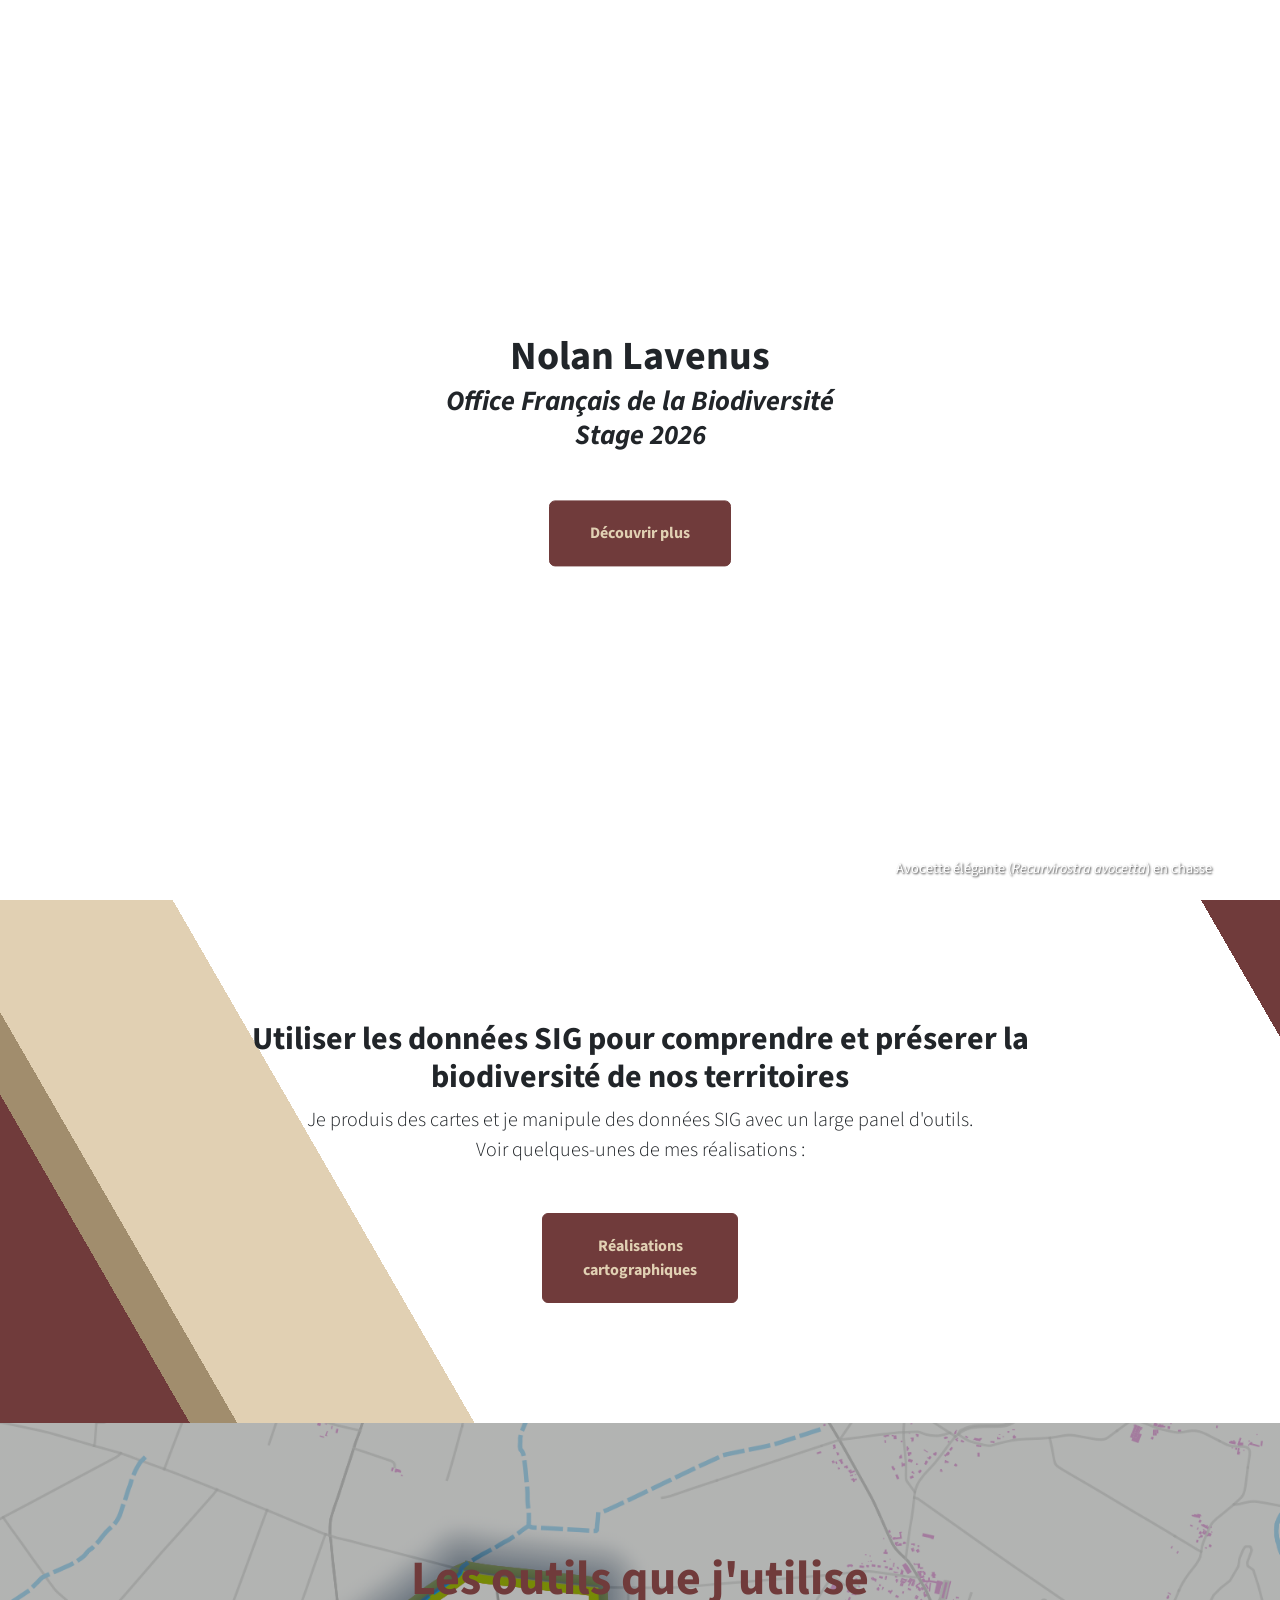
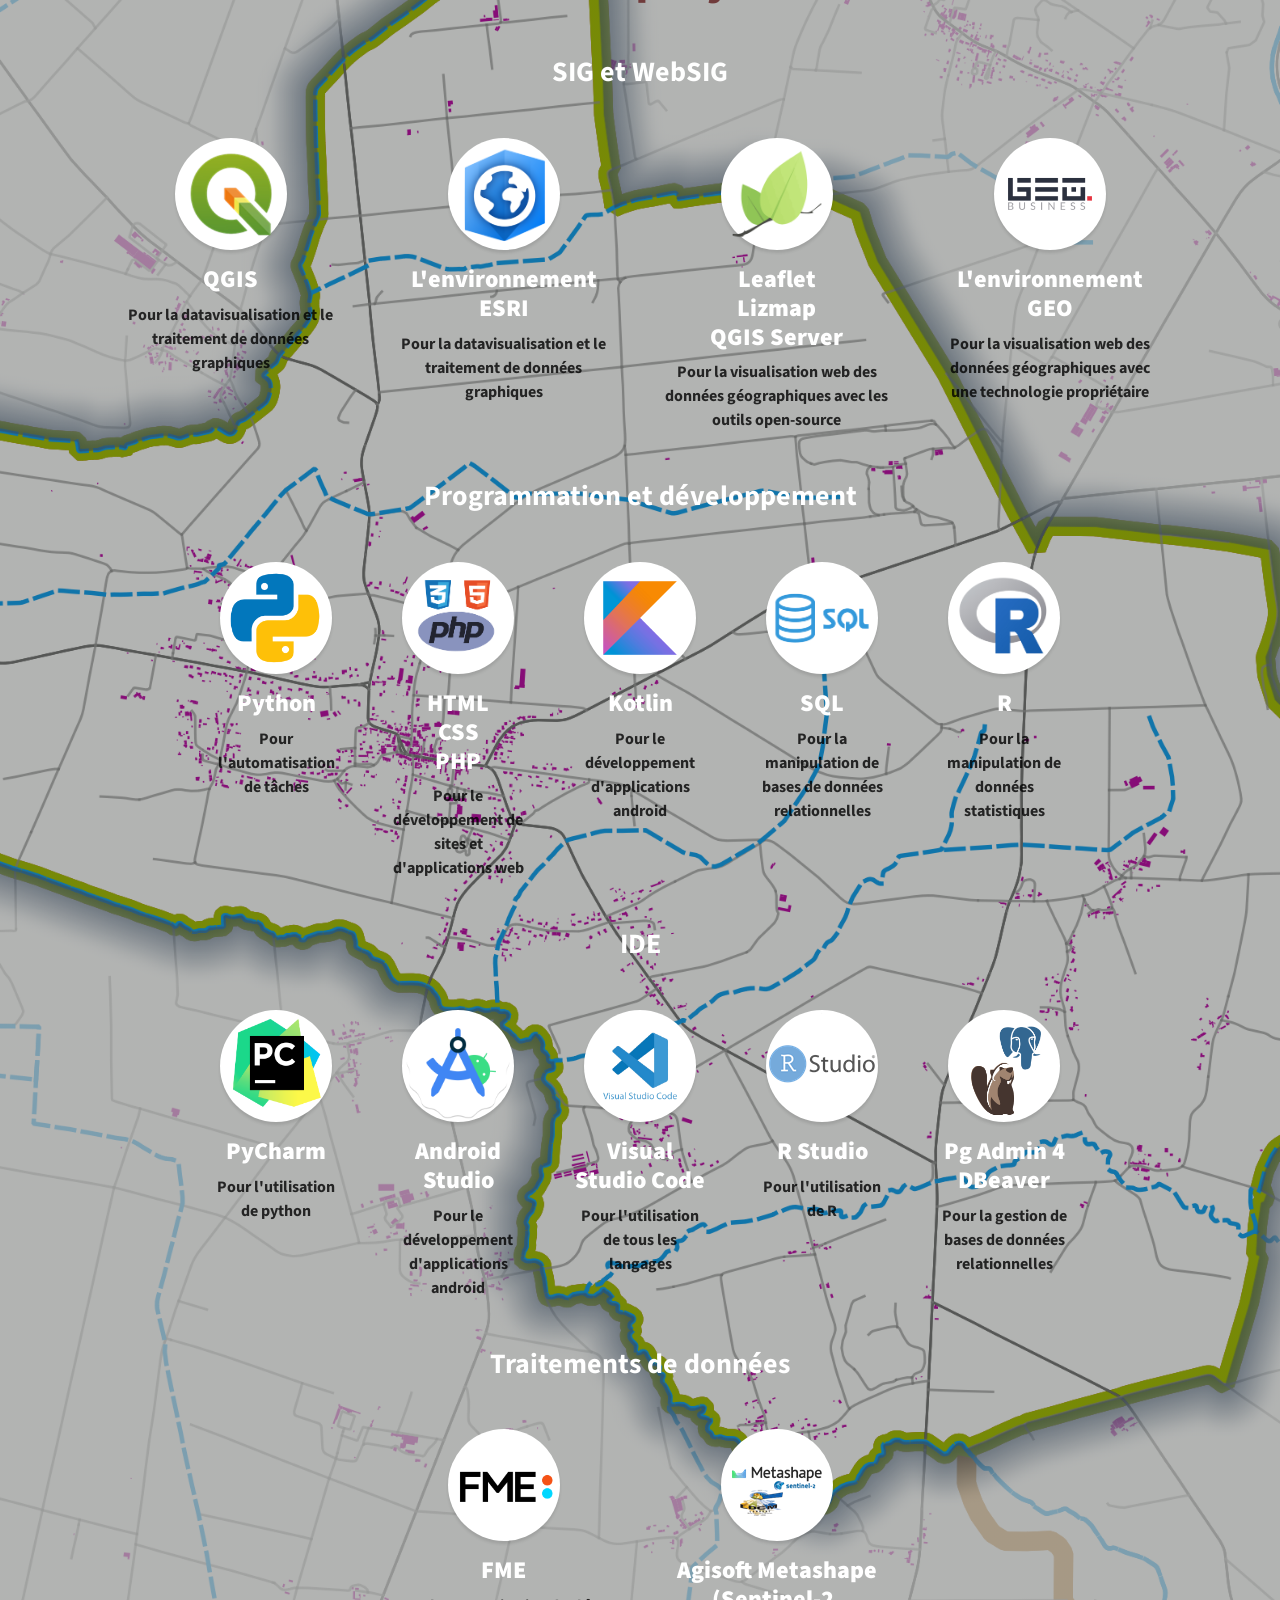
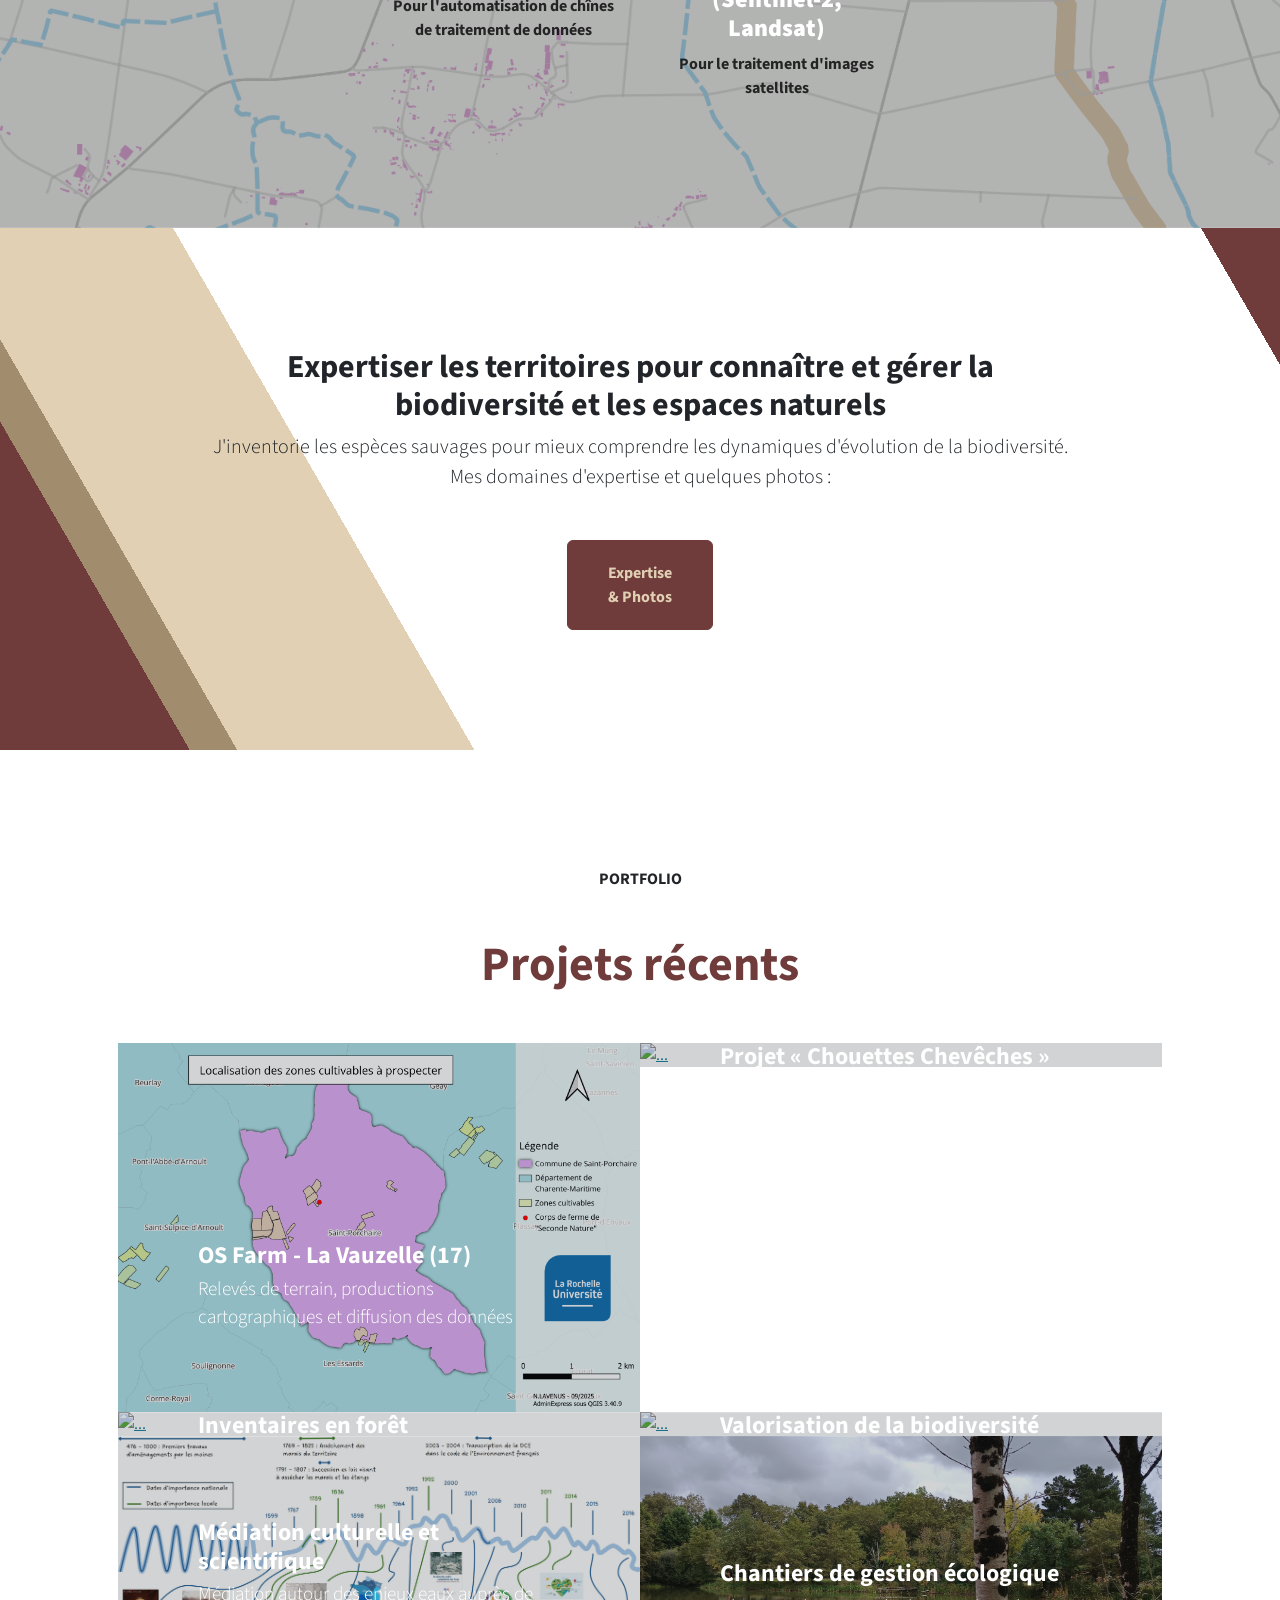
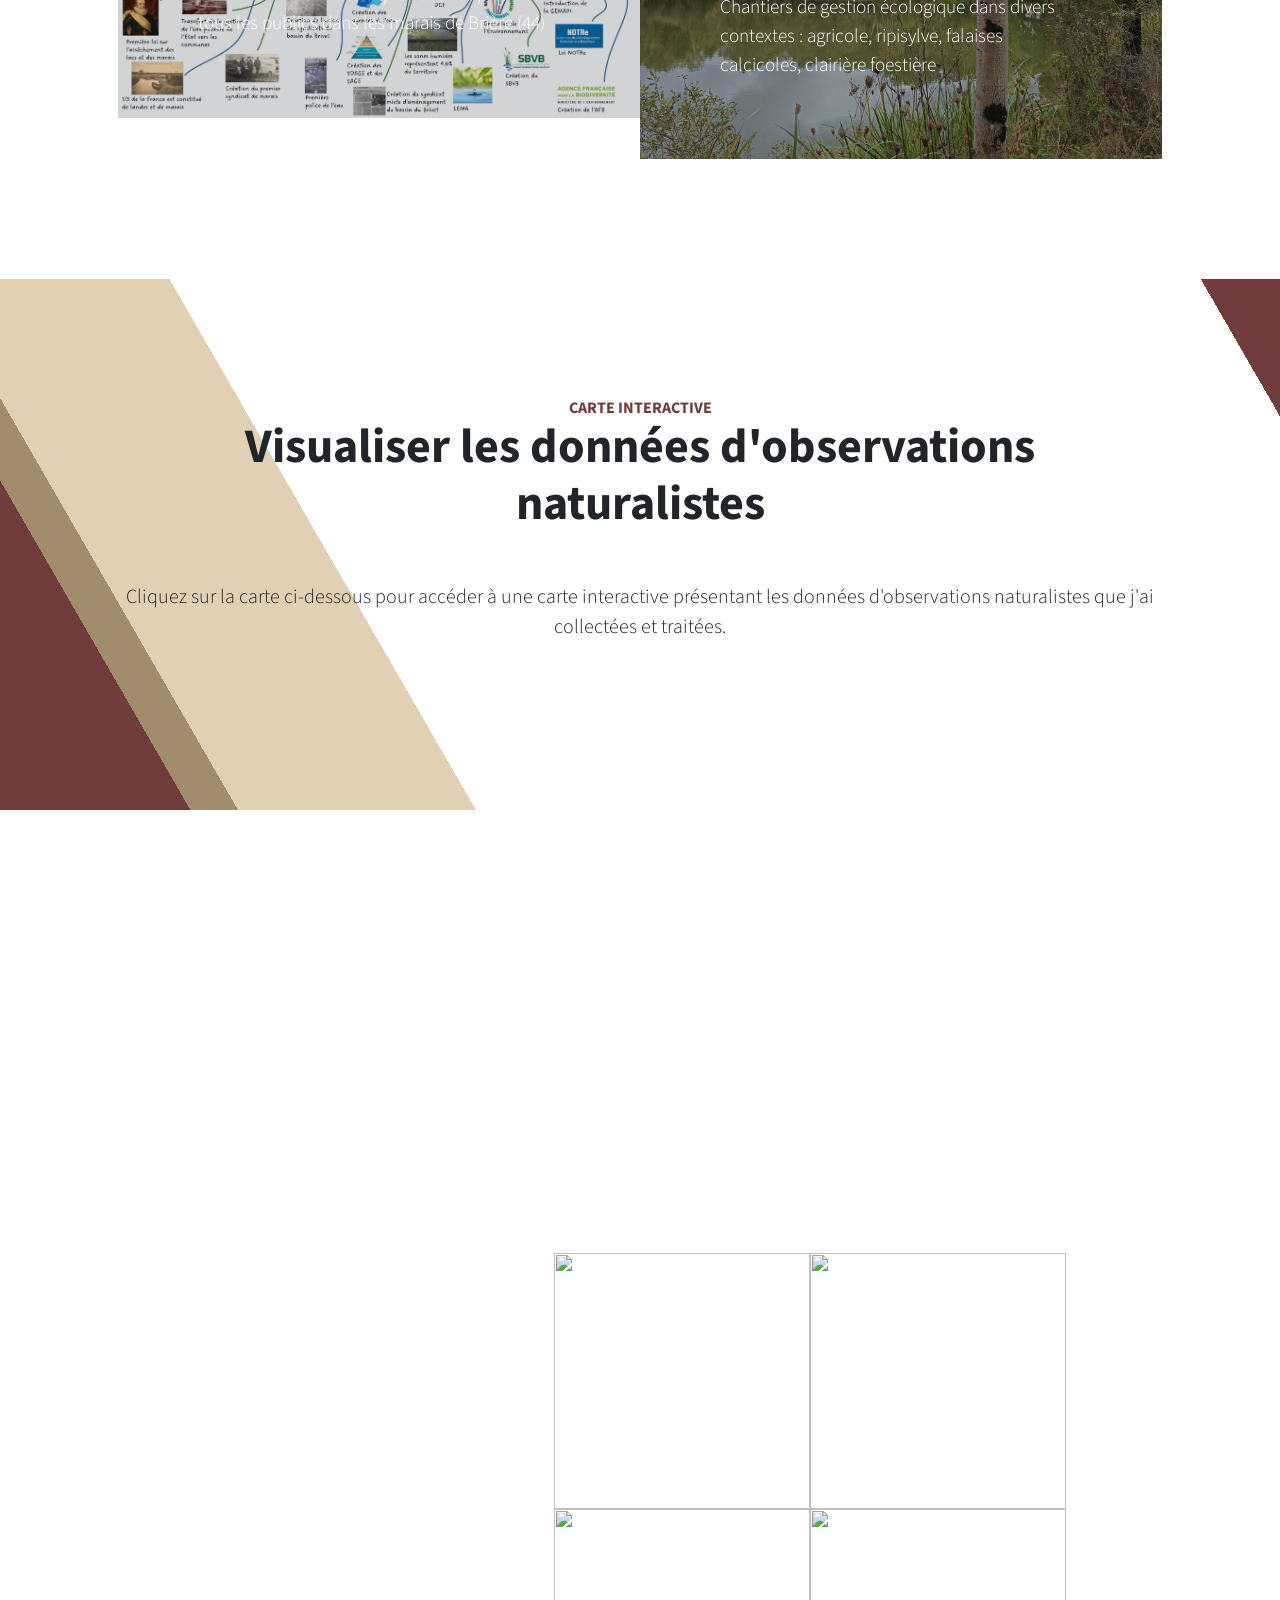
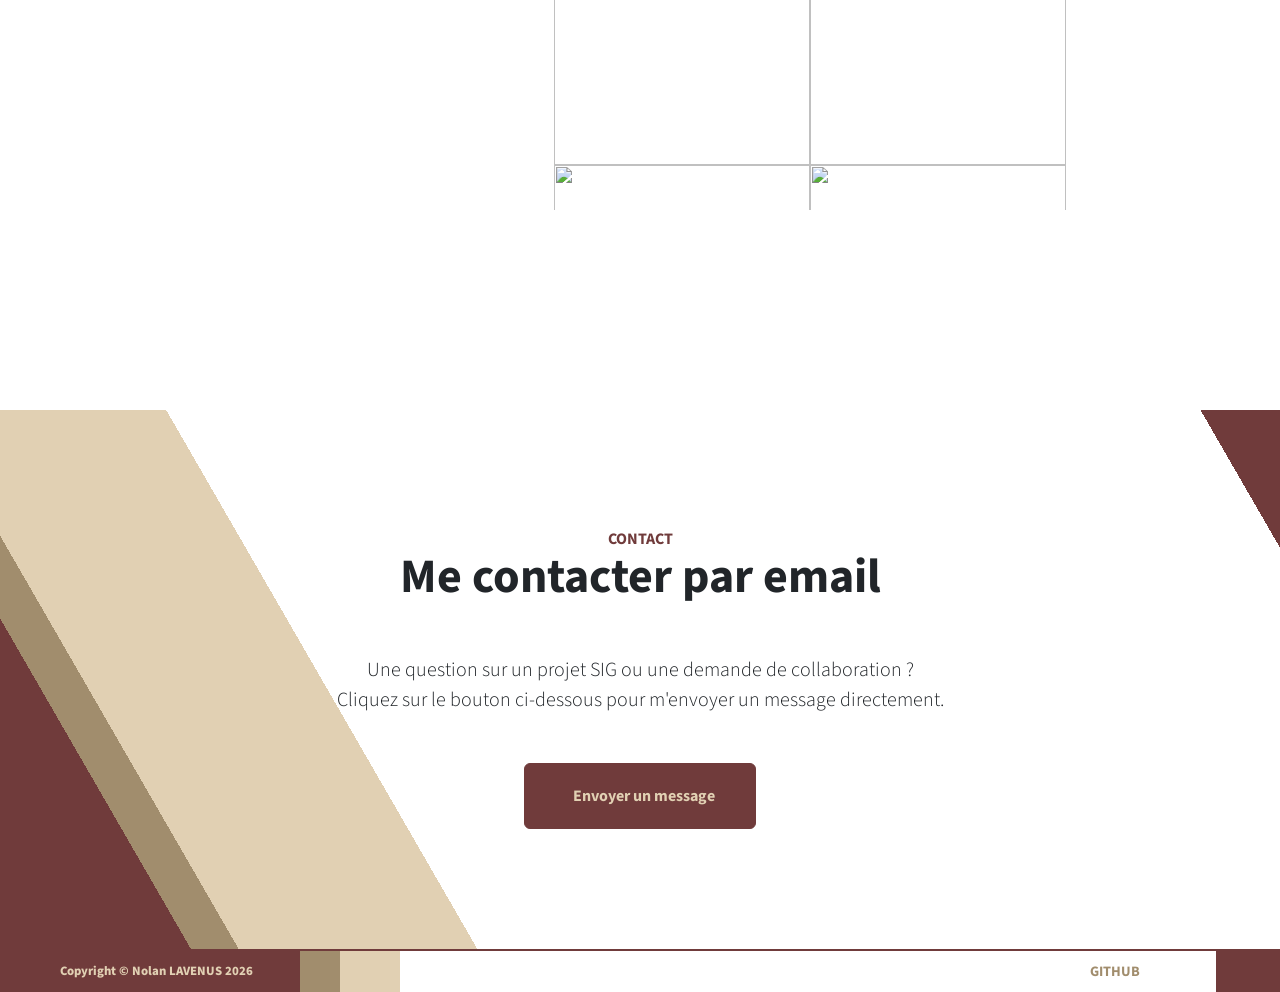
==== commit e7b3d0ab: "images suite" ====
--- a/index.html
+++ b/index.html
@@ -263,7 +263,7 @@
                                     <p class="mb-0">Relevés de terrain, productions cartographiques et diffusion des données</p>
                                 </div>
                             </div>
-                            <img class="img-fluid d-block" src="assets/img/Communes_parcelles.png" alt="..." />
+                            <img class="img-fluid d-block" src="assets/img/used/Communes_parcelles.png" alt="..." />
                         </a>
                     </div>
                     <div class="col-lg-6">
@@ -275,7 +275,7 @@
                                         sur le territoire communal</p>
                                 </div>
                             </div>
-                            <img class="img-fluid d-block" src="assets/img/Localisation couples chouettes.png" alt="..." />
+                            <img class="img-fluid d-block" src="assets/img/used/Localisation couples chouettes.png" alt="..." />
                         </a>
                     </div>
                     <div class="col-lg-6">
@@ -286,7 +286,7 @@
                                     <p class="mb-0">Inventaires naturalistes en forêt de Boulogne (47) pour l'Office National des Forêts (ONF)</p>
                                 </div>
                             </div>
-                            <img class="img-fluid d-block" src="../siteweb/assets/img/IMG_1373.JPG" alt="..." />
+                            <img class="img-fluid d-block" src="assets/img/used/IMG_1373.JPG" alt="..." />
                         </a>
                     </div>
                     <div class="col-lg-6">
@@ -298,7 +298,7 @@
                                         création de panneaux pédagagogiques et médiation culturelle et scientifique</p>
                                 </div>
                             </div>
-                            <img class="img-fluid d-block" src="assets/img/panneau_fauche.png" alt="..." />
+                            <img class="img-fluid d-block" src="assets/img/used/panneau_fauche.png" alt="..." />
                         </a>
                     </div>
                     <div class="col-lg-6">
@@ -309,7 +309,7 @@
                                     <p class="mb-0">Médiation autour des enjeux eaux auprès de tous les publics dans les marais de Brière (44)</p>
                                 </div>
                             </div>
-                            <img class="img-fluid d-block" src="assets/img/Frise finale.jpg" alt="..." />
+                            <img class="img-fluid d-block" src="assets/img/used/Frise finale.jpg" alt="..." />
                         </a>
                     </div>
                     <div class="col-lg-6">
@@ -320,7 +320,7 @@
                                     <p class="mb-0">Chantiers de gestion écologique dans divers contextes : agricole, ripisylve, falaises calcicoles, clairière foestière</p>
                                 </div>
                             </div>
-                            <img class="img-fluid d-block" src="assets/img/1745243127879_copie.jpg" alt="..." />
+                            <img class="img-fluid d-block" src="assets/img/used/1745243127879_copie.jpg" alt="..." />
                         </a>
                     </div>
                 </div>
--- a/css/styles.css
+++ b/css/styles.css
@@ -7396,7 +7396,7 @@
   height: auto;
   padding-top: 8rem;
   padding-bottom: 8rem;
-  background: linear-gradient(180deg,rgba(255, 255, 255,0.3) 100%, rgba(255, 255, 255, 0.02) 100%), url("../assets/img/IMG_3229.JPG");
+  background: linear-gradient(180deg,rgba(255, 255, 255,0.3) 100%, rgba(255, 255, 255, 0.02) 100%), url("../assets/img/used/IMG_3229.JPG");
   background-position: center center;
   background-repeat: no-repeat;
   background-size: cover;
@@ -7505,7 +7505,7 @@
   height: auto;
   padding-top: 8rem;
   padding-bottom: 8rem;
-  background: linear-gradient(180deg,rgba(0, 5, 0,0.3) 100%, rgba(0, 0, 0, 0.02) 100%), url("../assets/img/Carte_1.png");
+  background: linear-gradient(180deg,rgba(0, 5, 0,0.3) 100%, rgba(0, 0, 0, 0.02) 100%), url("../assets/img/used/Carte_1.png");
   background-position: center center;
   background-repeat: no-repeat;
   background-size: cover;
@@ -7543,7 +7543,7 @@
   height: auto;
   padding-top: 8rem;
   padding-bottom: 8rem;
-  background: linear-gradient(180deg,rgba(255, 255, 255,0.3) 100%, rgba(255, 255, 255, 0.02) 100%), url('../assets/img/IMG_3229.JPG');
+  background: linear-gradient(180deg,rgba(255, 255, 255,0.3) 100%, rgba(255, 255, 255, 0.02) 100%), url('../assets/img/used/IMG_3229.JPG');
   background-position: center center;
   background-repeat: no-repeat;
   background-size: cover;
